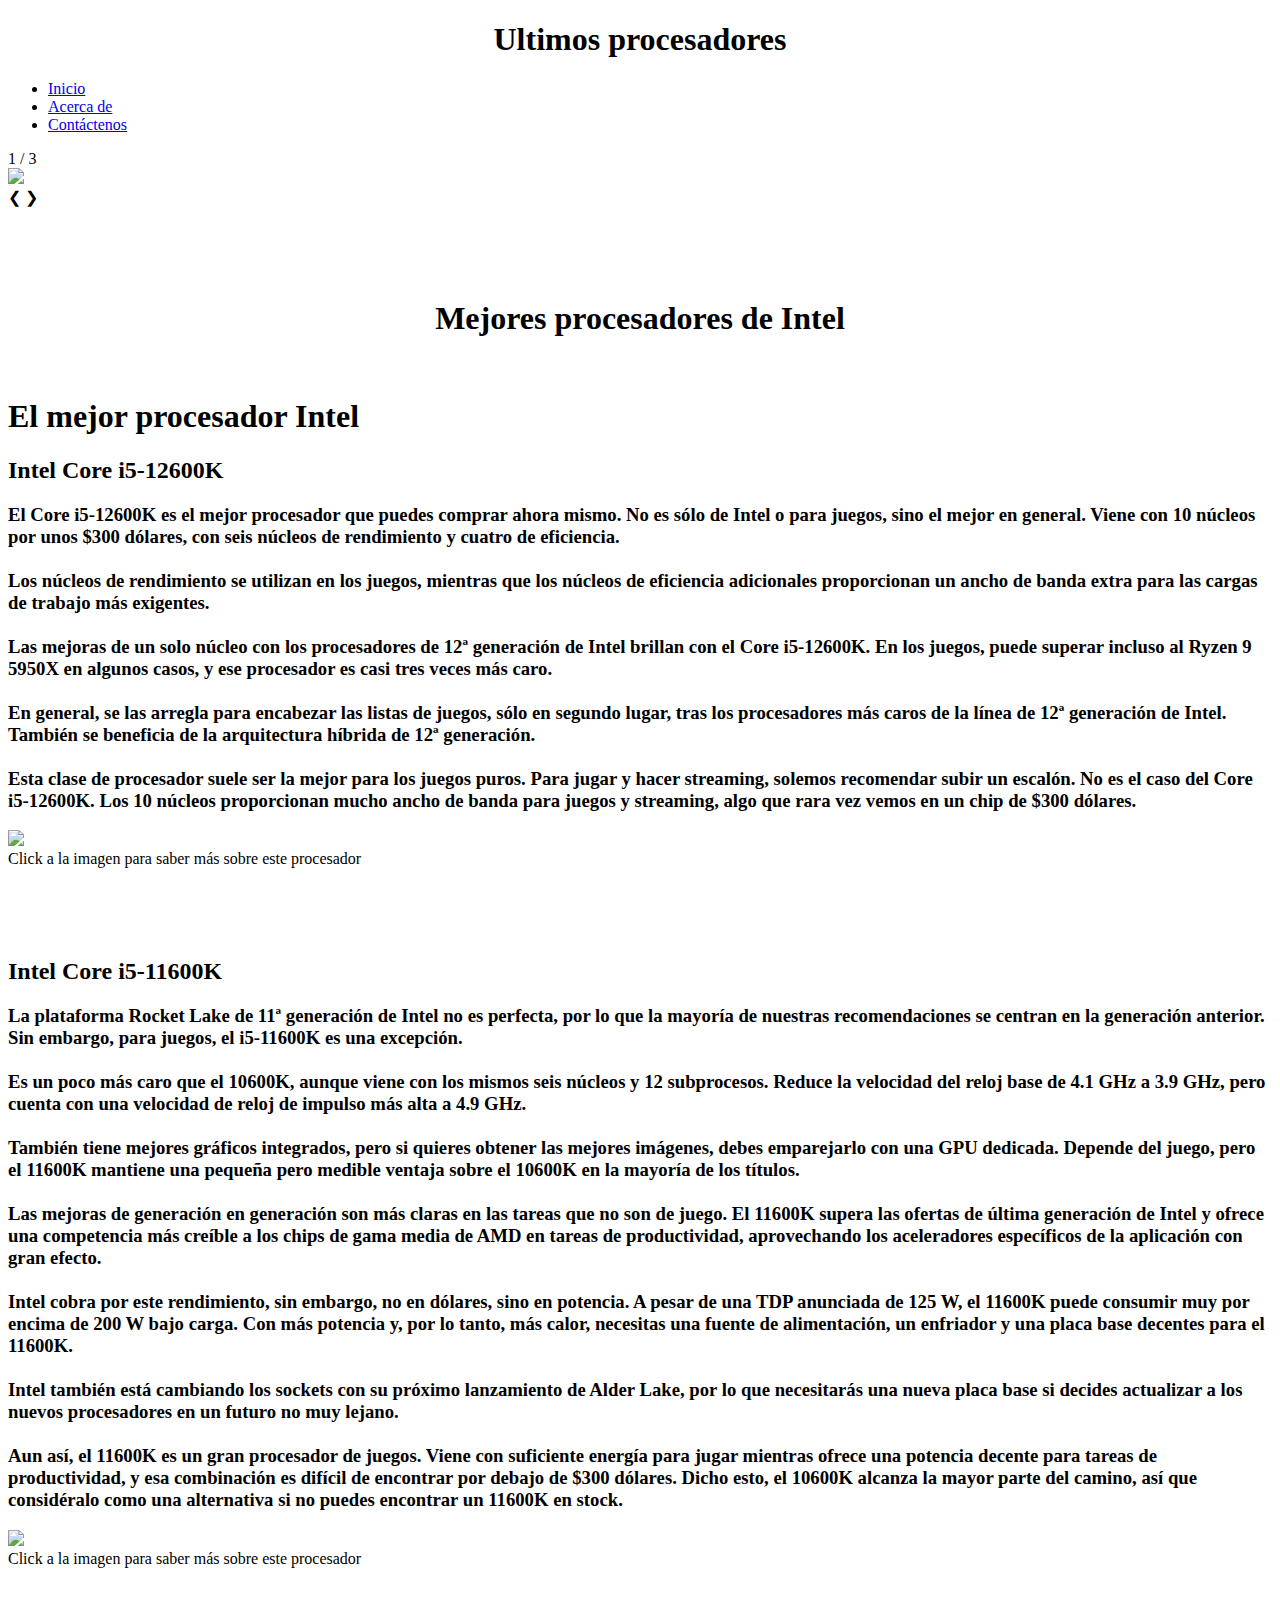
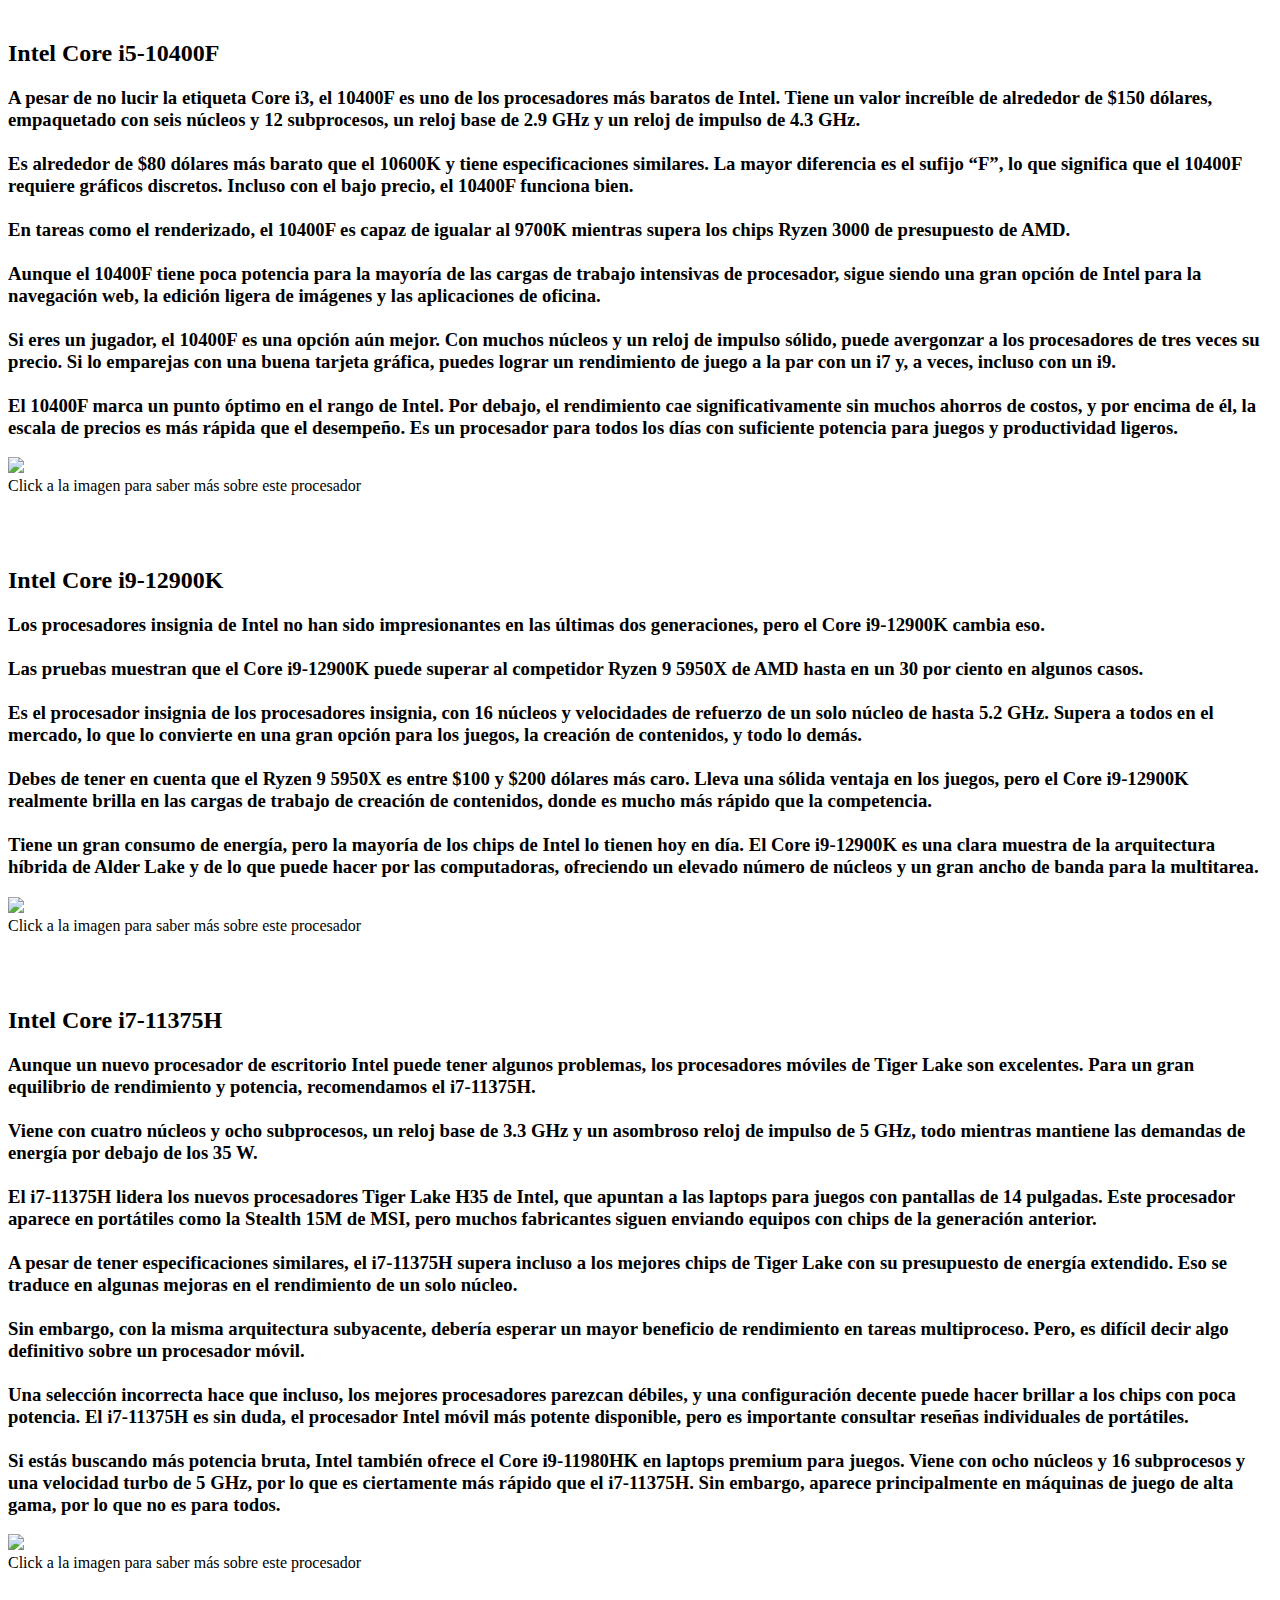
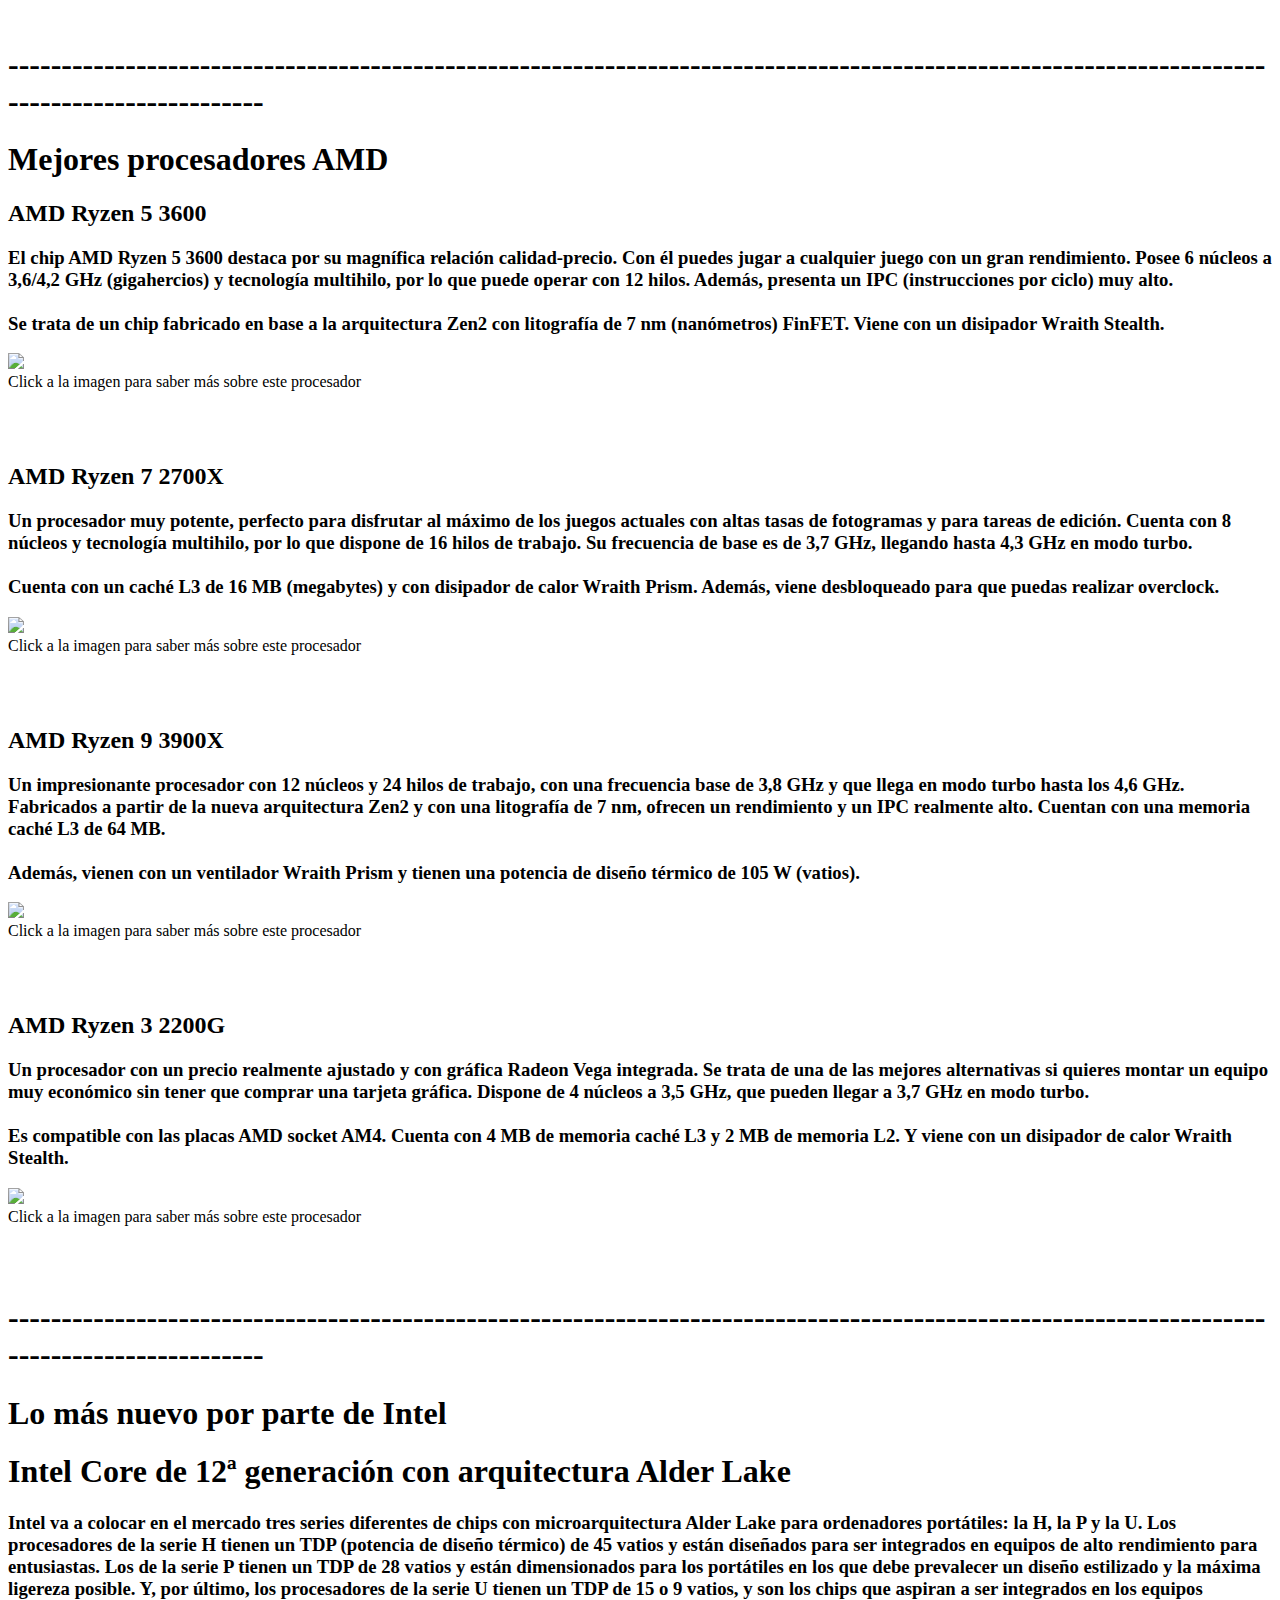
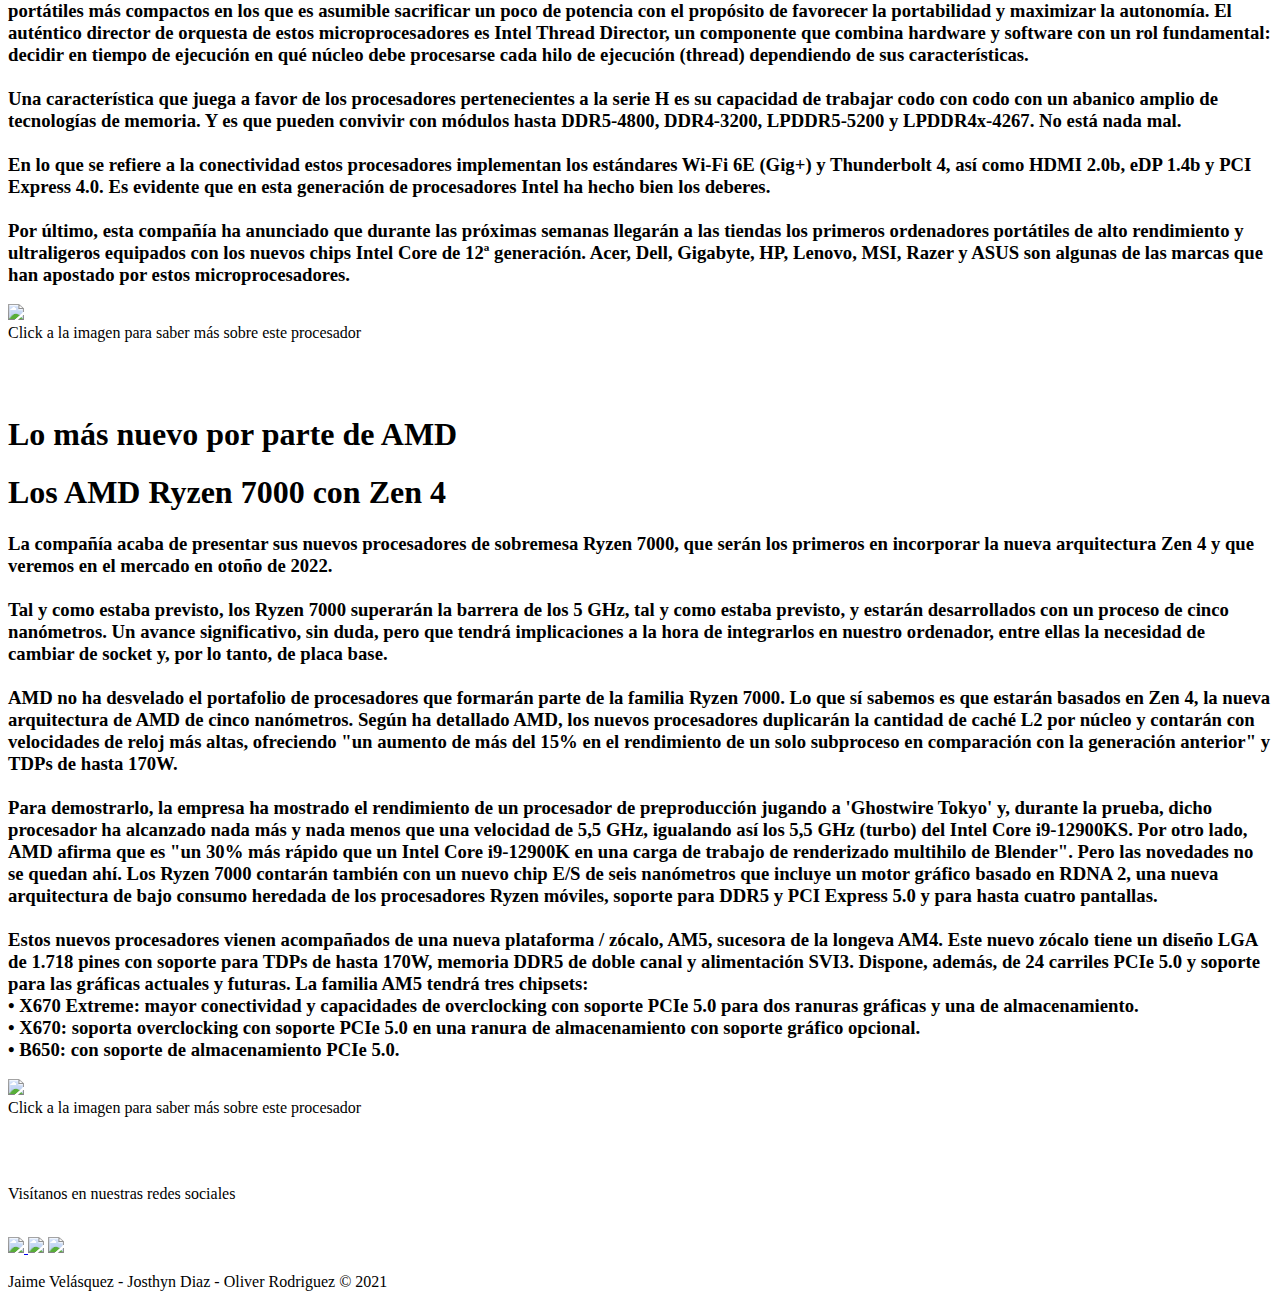
==== index.html @ e25389e4 "Add files via upload" ====
<!DOCTYPE html>
<html>

    <head>
        <meta charset="utf-8">
        <meta http-equiv="X-UA-Compatible" content="IE=edge">
        <title>Ultimos Procesadores</title>
        <meta name="description">
        <link rel="stylesheet" href="css/main.css">
        <h1 style="text-align: center" > Ultimos procesadores </h1>
        <div id="menu">
            <ul>
                <li><a href="index.html" target="_blank">Inicio</a></li>
                <li><a href="acerca.html" target="_blank">Acerca de</a></li>
                <li><a href="formulario.html" target="_blank">Contáctenos</a></li>
            </ul>
        </div>
      
    </head>
   
    <body>
        <div class="slideshow-container">

  <!-- Full-width images with number and caption text -->
  <div class="mySlides fade">
    <div class="numbertext">1 / 3</div>
    <img src="img/nosmo.jpg" style="width:100%">
  </div>
            
  <div class="mySlides fade">
    <div class="numbertext">2 / 3</div>
    <img src="img/oso2.jpg" style="width:100%">
  </div>

  <div class="mySlides fade">
    <div class="numbertext">3 / 3</div>
    <img src="img/rino.jpg" style="width:100%">
  </div>

  <!-- Next and previous buttons -->
  <a class="prev" onclick="plusSlides(-1)">&#10094;</a>
  <a class="next" onclick="plusSlides(1)">&#10095;</a>
</div>
<br>

<!-- The dots/circles -->
<div style="text-align:center">
  <span class="dot" onclick="currentSlide(1)"></span>
  <span class="dot" onclick="currentSlide(2)"></span>
  <span class="dot" onclick="currentSlide(3)"></span>
</div>
 <script>
var slideIndex = 0;
showSlides();

function showSlides() {
  var i;
  var slides = document.getElementsByClassName("mySlides");
  var dots = document.getElementsByClassName("dot");
  for (i = 0; i < slides.length; i++) {
    slides[i].style.display = "none";  
  }
  slideIndex++;
  if (slideIndex > slides.length) {slideIndex = 1}    
  for (i = 0; i < dots.length; i++) {
    dots[i].className = dots[i].className.replace(" active", "");
  }
  slides[slideIndex-1].style.display = "block";  
  dots[slideIndex-1].className += " active";
  setTimeout(showSlides, 3000); // Change image every 2 seconds
}
</script>
<br><br><br>
        <h1 style="text-align: center" > Mejores procesadores de Intel </h1><br>
        <h1 style="font-weight: bold; text-align: left;" >  El mejor procesador Intel </h1>
        <h2>Intel Core i5-12600K</h2>
        <h3>El Core i5-12600K es el mejor procesador que puedes comprar ahora mismo. No es sólo de Intel o para juegos, sino el mejor en general. Viene con 10 núcleos por unos $300 dólares, con seis núcleos de rendimiento y cuatro de eficiencia.<br><br>
Los núcleos de rendimiento se utilizan en los juegos, mientras que los núcleos de eficiencia adicionales proporcionan un ancho de banda extra para las cargas de trabajo más exigentes.<br><br>
Las mejoras de un solo núcleo con los procesadores de 12ª generación de Intel brillan con el Core i5-12600K. En los juegos, puede superar incluso al Ryzen 9 5950X en algunos casos, y ese procesador es casi tres veces más caro.<br><br>
En general, se las arregla para encabezar las listas de juegos, sólo en segundo lugar, tras los procesadores más caros de la línea de 12ª generación de Intel. También se beneficia de la arquitectura híbrida de 12ª generación.<br><br>
Esta clase de procesador suele ser la mejor para los juegos puros. Para jugar y hacer streaming, solemos recomendar subir un escalón. No es el caso del Core i5-12600K. Los 10 núcleos proporcionan mucho ancho de banda para juegos y streaming, algo que rara vez vemos en un chip de $300 dólares.
  </h3>
        
        <p class="centrado">
  <a href="https://www.intel.com/content/www/us/en/products/sku/134589/intel-core-i512600k-processor-20m-cache-up-to-4-90-ghz/specifications.html" target="_blank"><img class="img3" src="img/oso.jpg"></a>
            <br>Click a la imagen para saber más sobre este procesador
        </p> <br><br><br>


        <h2>Intel Core i5-11600K</h2>
        <h3>La plataforma Rocket Lake de 11ª generación de Intel no es perfecta, por lo que la mayoría de nuestras recomendaciones se centran en la generación anterior. Sin embargo, para juegos, el i5-11600K es una excepción.<br><br>
Es un poco más caro que el 10600K, aunque viene con los mismos seis núcleos y 12 subprocesos. Reduce la velocidad del reloj base de 4.1 GHz a 3.9 GHz, pero cuenta con una velocidad de reloj de impulso más alta a 4.9 GHz.<br><br>
También tiene mejores gráficos integrados, pero si quieres obtener las mejores imágenes, debes emparejarlo con una GPU dedicada. Depende del juego, pero el 11600K mantiene una pequeña pero medible ventaja sobre el 10600K en la mayoría de los títulos.<br><br>
Las mejoras de generación en generación son más claras en las tareas que no son de juego. El 11600K supera las ofertas de última generación de Intel y ofrece una competencia más creíble a los chips de gama media de AMD en tareas de productividad, aprovechando los aceleradores específicos de la aplicación con gran efecto.<br><br>
Intel cobra por este rendimiento, sin embargo, no en dólares, sino en potencia. A pesar de una TDP anunciada de 125 W, el 11600K puede consumir muy por encima de 200 W bajo carga. Con más potencia y, por lo tanto, más calor, necesitas una fuente de alimentación, un enfriador y una placa base decentes para el 11600K.<br><br>
Intel también está cambiando los sockets con su próximo lanzamiento de Alder Lake, por lo que necesitarás una nueva placa base si decides actualizar a los nuevos procesadores en un futuro no muy lejano.<br><br>
Aun así, el 11600K es un gran procesador de juegos. Viene con suficiente energía para jugar mientras ofrece una potencia decente para tareas de productividad, y esa combinación es difícil de encontrar por debajo de $300 dólares. Dicho esto, el 10600K alcanza la mayor parte del camino, así que considéralo como una alternativa si no puedes encontrar un 11600K en stock.

  </h3>
        
        <p class="centrado">
  <a href="https://ark.intel.com/content/www/es/es/ark/products/212275/intel-core-i511600k-processor-12m-cache-up-to-4-90-ghz.html" target="_blank"> <img class="img3" src="img/panda.jpg"></a>
            <br>Click a la imagen para saber más sobre este procesador
        </p><br><br>


        <h2>Intel Core i5-10400F</h2>
        <h3>A pesar de no lucir la etiqueta Core i3, el 10400F es uno de los procesadores más baratos de Intel. Tiene un valor increíble de alrededor de $150 dólares, empaquetado con seis núcleos y 12 subprocesos, un reloj base de 2.9 GHz y un reloj de impulso de 4.3 GHz.<br><br>
Es alrededor de $80 dólares más barato que el 10600K y tiene especificaciones similares. La mayor diferencia es el sufijo “F”, lo que significa que el 10400F requiere gráficos discretos. Incluso con el bajo precio, el 10400F funciona bien. <br><br>
En tareas como el renderizado, el 10400F es capaz de igualar al 9700K mientras supera los chips Ryzen 3000 de presupuesto de AMD.<br><br>
Aunque el 10400F tiene poca potencia para la mayoría de las cargas de trabajo intensivas de procesador, sigue siendo una gran opción de Intel para la navegación web, la edición ligera de imágenes y las aplicaciones de oficina.<br><br>
Si eres un jugador, el 10400F es una opción aún mejor. Con muchos núcleos y un reloj de impulso sólido, puede avergonzar a los procesadores de tres veces su precio. Si lo emparejas con una buena tarjeta gráfica, puedes lograr un rendimiento de juego a la par con un i7 y, a veces, incluso con un i9.<br><br>
El 10400F marca un punto óptimo en el rango de Intel. Por debajo, el rendimiento cae significativamente sin muchos ahorros de costos, y por encima de él, la escala de precios es más rápida que el desempeño. Es un procesador para todos los días con suficiente potencia para juegos y productividad ligeros.

  </h3>
        
        <p class="centrado">
  <a href="https://ark.intel.com/content/www/es/es/ark/products/199278/intel-core-i510400f-processor-12m-cache-up-to-4-30-ghz.html" target="_blank"> <img class="img3" src="img/nieve.jpg"></a>
            <br>Click a la imagen para saber más sobre este procesador
        </p><br><br>


<h2>Intel Core i9-12900K</h2>
        <h3>Los procesadores insignia de Intel no han sido impresionantes en las últimas dos generaciones, pero el Core i9-12900K cambia eso.<br><br>
Las pruebas muestran que el Core i9-12900K puede superar al competidor Ryzen 9 5950X de AMD hasta en un 30 por ciento en algunos casos.<br><br>
Es el procesador insignia de los procesadores insignia, con 16 núcleos y velocidades de refuerzo de un solo núcleo de hasta 5.2 GHz. Supera a todos en el mercado, lo que lo convierte en una gran opción para los juegos, la creación de contenidos, y todo lo demás.<br><br>
Debes de tener en cuenta que el Ryzen 9 5950X es entre $100 y $200 dólares más caro. Lleva una sólida ventaja en los juegos, pero el Core i9-12900K realmente brilla en las cargas de trabajo de creación de contenidos, donde es mucho más rápido que la competencia.<br><br>
Tiene un gran consumo de energía, pero la mayoría de los chips de Intel lo tienen hoy en día. El Core i9-12900K es una clara muestra de la arquitectura híbrida de Alder Lake y de lo que puede hacer por las computadoras, ofreciendo un elevado número de núcleos y un gran ancho de banda para la multitarea.

  </h3>
        
        <p class="centrado">
  <a href="https://ark.intel.com/content/www/es/es/ark/products/199278/intel-core-i510400f-processor-12m-cache-up-to-4-30-ghz.html" target="_blank"> <img class="img3" src="img/italian.png"></a>
            <br>Click a la imagen para saber más sobre este procesador
        </p><br><br>

        <h2>Intel Core i7-11375H</h2>
        <h3>Aunque un nuevo procesador de escritorio Intel puede tener algunos problemas, los procesadores móviles de Tiger Lake son excelentes. Para un gran equilibrio de rendimiento y potencia, recomendamos el i7-11375H.<br><br>
Viene con cuatro núcleos y ocho subprocesos, un reloj base de 3.3 GHz y un asombroso reloj de impulso de 5 GHz, todo mientras mantiene las demandas de energía por debajo de los 35 W.<br><br>
El i7-11375H lidera los nuevos procesadores Tiger Lake H35 de Intel, que apuntan a las laptops para juegos con pantallas de 14 pulgadas. Este procesador aparece en portátiles como la Stealth 15M de MSI, pero muchos fabricantes siguen enviando equipos con chips de la generación anterior.<br><br>
A pesar de tener especificaciones similares, el i7-11375H supera incluso a los mejores chips de Tiger Lake con su presupuesto de energía extendido. Eso se traduce en algunas mejoras en el rendimiento de un solo núcleo.<br><br>
Sin embargo, con la misma arquitectura subyacente, debería esperar un mayor beneficio de rendimiento en tareas multiproceso. Pero, es difícil decir algo definitivo sobre un procesador móvil.<br><br>
Una selección incorrecta hace que incluso, los mejores procesadores parezcan débiles, y una configuración decente puede hacer brillar a los chips con poca potencia. El i7-11375H es sin duda, el procesador Intel móvil más potente disponible, pero es importante consultar reseñas individuales de portátiles.<br><br>
Si estás buscando más potencia bruta, Intel también ofrece el Core i9-11980HK en laptops premium para juegos. Viene con ocho núcleos y 16 subprocesos y una velocidad turbo de 5 GHz, por lo que es ciertamente más rápido que el i7-11375H. Sin embargo, aparece principalmente en máquinas de juego de alta gama, por lo que no es para todos.


  </h3>
        
        <p class="centrado">
  <a href="https://ark.intel.com/content/www/es/es/ark/products/199278/intel-core-i510400f-processor-12m-cache-up-to-4-30-ghz.html" target="_blank"> <img class="img3" src="img/livity.jpg"></a>
            <br>Click a la imagen para saber más sobre este procesador
        </p><br><br>
<h1>----------------------------------------------------------------------------------------------------------------------------------------------</h1>
<h1>Mejores procesadores AMD</h1>
              <h2>AMD Ryzen 5 3600</h2>
        <h3>El chip AMD Ryzen 5 3600 destaca por su magnífica relación calidad-precio. Con él puedes jugar a cualquier juego con un gran rendimiento. Posee 6 núcleos a 3,6/4,2 GHz (gigahercios) y tecnología multihilo, por lo que puede operar con 12 hilos. Además, presenta un IPC (instrucciones por ciclo) muy alto.<br><br>
Se trata de un chip fabricado en base a la arquitectura Zen2 con litografía de 7 nm (nanómetros) FinFET. Viene con un disipador Wraith Stealth.

  </h3>
        
        <p class="centrado">
  <a href="https://www.amd.com/es/products/cpu/amd-ryzen-5-3600" target="_blank"> <img class="img3" src="img/akim.jpg"></a>
            <br>Click a la imagen para saber más sobre este procesador
        </p><br><br>

        <h2>AMD Ryzen 7 2700X</h2>
        <h3>Un procesador muy potente, perfecto para disfrutar al máximo de los juegos actuales con altas tasas de fotogramas y para tareas de edición. Cuenta con 8 núcleos y tecnología multihilo, por lo que dispone de 16 hilos de trabajo. Su frecuencia de base es de 3,7 GHz, llegando hasta 4,3 GHz en modo turbo.<br><br>
Cuenta con un caché L3 de 16 MB (megabytes) y con disipador de calor Wraith Prism. Además, viene desbloqueado para que puedas realizar overclock.


  </h3>
        
        <p class="centrado">
  <a href="https://www.amd.com/es/products/cpu/amd-ryzen-7-2700x" target="_blank"> <img class="img3" src="img/jorkan.jpg"></a>
            <br>Click a la imagen para saber más sobre este procesador
        </p><br><br>

                <h2>AMD Ryzen 9 3900X</h2>
        <h3>Un impresionante procesador con 12 núcleos y 24 hilos de trabajo, con una frecuencia base de 3,8 GHz y que llega en modo turbo hasta los 4,6 GHz. Fabricados a partir de la nueva arquitectura Zen2 y con una litografía de 7 nm, ofrecen un rendimiento y un IPC realmente alto. Cuentan con una memoria caché L3 de 64 MB.<br><br>
Además, vienen con un ventilador Wraith Prism y tienen una potencia de diseño térmico de 105 W (vatios).
  </h3>
        
        <p class="centrado">
  <a href="https://www.amd.com/es/products/apu/amd-ryzen-3-2200g" target="_blank"> <img class="img3" src="img/bilirrubina.jpg"></a>
            <br>Click a la imagen para saber más sobre este procesador
        </p><br><br>

         <h2>AMD Ryzen 3 2200G</h2>
        <h3>Un procesador con un precio realmente ajustado y con gráfica Radeon Vega integrada. Se trata de una de las mejores alternativas si quieres montar un equipo muy económico sin tener que comprar una tarjeta gráfica. Dispone de 4 núcleos a 3,5 GHz, que pueden llegar a 3,7 GHz en modo turbo.<br><br>
Es compatible con las placas AMD socket AM4. Cuenta con 4 MB de memoria caché L3 y 2 MB de memoria L2. Y viene con un disipador de calor Wraith Stealth.

  </h3>
        
        <p class="centrado">
  <a href="https://www.amd.com/es/products/cpu/amd-ryzen-9-3900x" target="_blank"> <img class="img3" src="img/juan.jpg"></a>
            <br>Click a la imagen para saber más sobre este procesador
        </p><br><br>
        <h1>----------------------------------------------------------------------------------------------------------------------------------------------</h1>
<h1>Lo más nuevo por parte de Intel</h1>
<h1>Intel Core de 12ª generación con arquitectura Alder Lake</h1>
        <h3>Intel va a colocar en el mercado tres series diferentes de chips con microarquitectura Alder Lake para ordenadores portátiles: la H, la P y la U. Los procesadores de la serie H tienen un TDP (potencia de diseño térmico) de 45 vatios y están diseñados para ser integrados en equipos de alto rendimiento para entusiastas.
Los de la serie P tienen un TDP de 28 vatios y están dimensionados para los portátiles en los que debe prevalecer un diseño estilizado y la máxima ligereza posible. Y, por último, los procesadores de la serie U tienen un TDP de 15 o 9 vatios, y son los chips que aspiran a ser integrados en los equipos portátiles más compactos en los que es asumible sacrificar un poco de potencia con el propósito de favorecer la portabilidad y maximizar la autonomía.
El auténtico director de orquesta de estos microprocesadores es Intel Thread Director, un componente que combina hardware y software con un rol fundamental: decidir en tiempo de ejecución en qué núcleo debe procesarse cada hilo de ejecución (thread) dependiendo de sus características.<br><br>
Una característica que juega a favor de los procesadores pertenecientes a la serie H es su capacidad de trabajar codo con codo con un abanico amplio de tecnologías de memoria. Y es que pueden convivir con módulos hasta DDR5-4800, DDR4-3200, LPDDR5-5200 y LPDDR4x-4267. No está nada mal.<br><br>
En lo que se refiere a la conectividad estos procesadores implementan los estándares Wi-Fi 6E (Gig+) y Thunderbolt 4, así como HDMI 2.0b, eDP 1.4b y PCI Express 4.0. Es evidente que en esta generación de procesadores Intel ha hecho bien los deberes.<br><br>
Por último, esta compañía ha anunciado que durante las próximas semanas llegarán a las tiendas los primeros ordenadores portátiles de alto rendimiento y ultraligeros equipados con los nuevos chips Intel Core de 12ª generación. Acer, Dell, Gigabyte, HP, Lenovo, MSI, Razer y ASUS son algunas de las marcas que han apostado por estos microprocesadores.
 </h3>
        
        <p class="centrado">
  <a href="https://www.intel.la/content/www/xl/es/products/docs/processors/core/12th-gen-processors.html" target="_blank"> <img class="img3" src="img/luis.jpeg"></a>
            <br>Click a la imagen para saber más sobre este procesador
        </p><br><br>

        <h1>Lo más nuevo por parte de AMD</h1>
<h1>Los AMD Ryzen 7000 con Zen 4</h1>
        <h3>La compañía acaba de presentar sus nuevos procesadores de sobremesa Ryzen 7000, que serán los primeros en incorporar la nueva arquitectura Zen 4 y que veremos en el mercado en otoño de 2022.<br><br>
Tal y como estaba previsto, los Ryzen 7000 superarán la barrera de los 5 GHz, tal y como estaba previsto, y estarán desarrollados con un proceso de cinco nanómetros. Un avance significativo, sin duda, pero que tendrá implicaciones a la hora de integrarlos en nuestro ordenador, entre ellas la necesidad de cambiar de socket y, por lo tanto, de placa base.<br><br>
AMD no ha desvelado el portafolio de procesadores que formarán parte de la familia Ryzen 7000. Lo que sí sabemos es que estarán basados en Zen 4, la nueva arquitectura de AMD de cinco nanómetros. Según ha detallado AMD, los nuevos procesadores duplicarán la cantidad de caché L2 por núcleo y contarán con velocidades de reloj más altas, ofreciendo "un aumento de más del 15% en el rendimiento de un solo subproceso en comparación con la generación anterior" y TDPs de hasta 170W.<br><br>
Para demostrarlo, la empresa ha mostrado el rendimiento de un procesador de preproducción jugando a 'Ghostwire Tokyo' y, durante la prueba, dicho procesador ha alcanzado nada más y nada menos que una velocidad de 5,5 GHz, igualando así los 5,5 GHz (turbo) del Intel Core i9-12900KS. Por otro lado, AMD afirma que es "un 30% más rápido que un Intel Core i9-12900K en una carga de trabajo de renderizado multihilo de Blender". Pero las novedades no se quedan ahí. Los Ryzen 7000 contarán también con un nuevo chip E/S de seis nanómetros que incluye un motor gráfico basado en RDNA 2, una nueva arquitectura de bajo consumo heredada de los procesadores Ryzen móviles, soporte para DDR5 y PCI Express 5.0 y para hasta cuatro pantallas.<br><br>
Estos nuevos procesadores vienen acompañados de una nueva plataforma / zócalo, AM5, sucesora de la longeva AM4. Este nuevo zócalo tiene un diseño LGA de 1.718 pines con soporte para TDPs de hasta 170W, memoria DDR5 de doble canal y alimentación SVI3. Dispone, además, de 24 carriles PCIe 5.0 y soporte para las gráficas actuales y futuras. La familia AM5 tendrá tres chipsets:<br>
• X670 Extreme: mayor conectividad y capacidades de overclocking con soporte PCIe 5.0 para dos ranuras gráficas y una de almacenamiento.<br>
• X670: soporta overclocking con soporte PCIe 5.0 en una ranura de almacenamiento con soporte gráfico opcional.<br>
• B650: con soporte de almacenamiento PCIe 5.0.

 </h3>
        
        <p class="centrado">
  <a href="https://www.muycomputer.com/2022/05/23/ryzen-7000-socket-am5/" target="_blank"> <img class="img3" src="img/makelele.jpg"></a>
            <br>Click a la imagen para saber más sobre este procesador
        </p><br><br>


<div class="footer-basic">
        <footer>
            
            <p class="centrado"> Visítanos en nuestras redes sociales</p> <br>
                
            <div class="social"><a href="https://www.instagram.com/?hl=es" target="_blank"> <img src="img/ig.jpg"></a><a href="https://www.facebook.com/" target="_blank"> <img src="img/fb.jpg"></a> <a href="https://twitter.com/?lang=es" target="_blank"> <img src="img/tw.jpg"></a>  
            
            
            </div>
            <p class="copyright">Jaime Velásquez - Josthyn Diaz - Oliver Rodriguez © 2021</p>
        </footer>
    </div>
    <script src="https://cdnjs.cloudflare.com/ajax/libs/jquery/3.2.1/jquery.min.js"></script>
    <script src="https://cdnjs.cloudflare.com/ajax/libs/twitter-bootstrap/4.1.3/js/bootstrap.bundle.min.js"></script>
    </body>
</html>
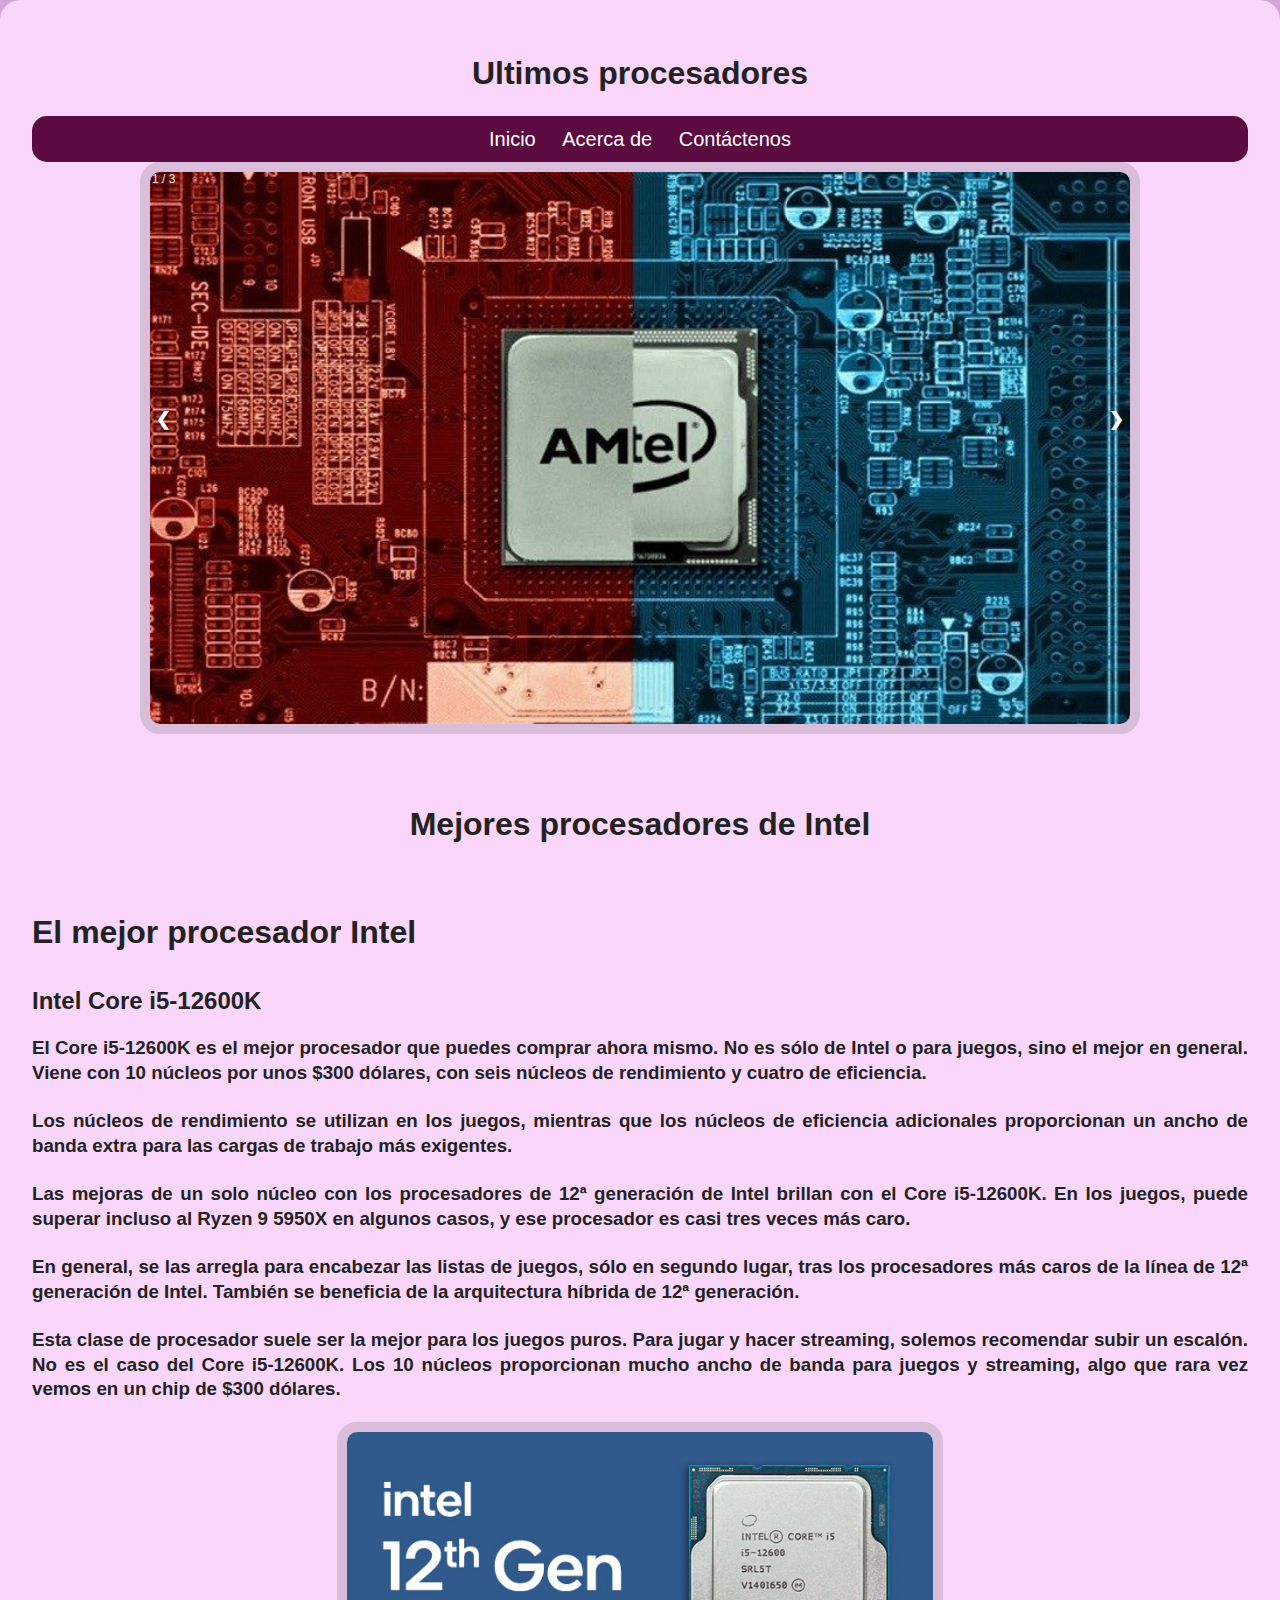
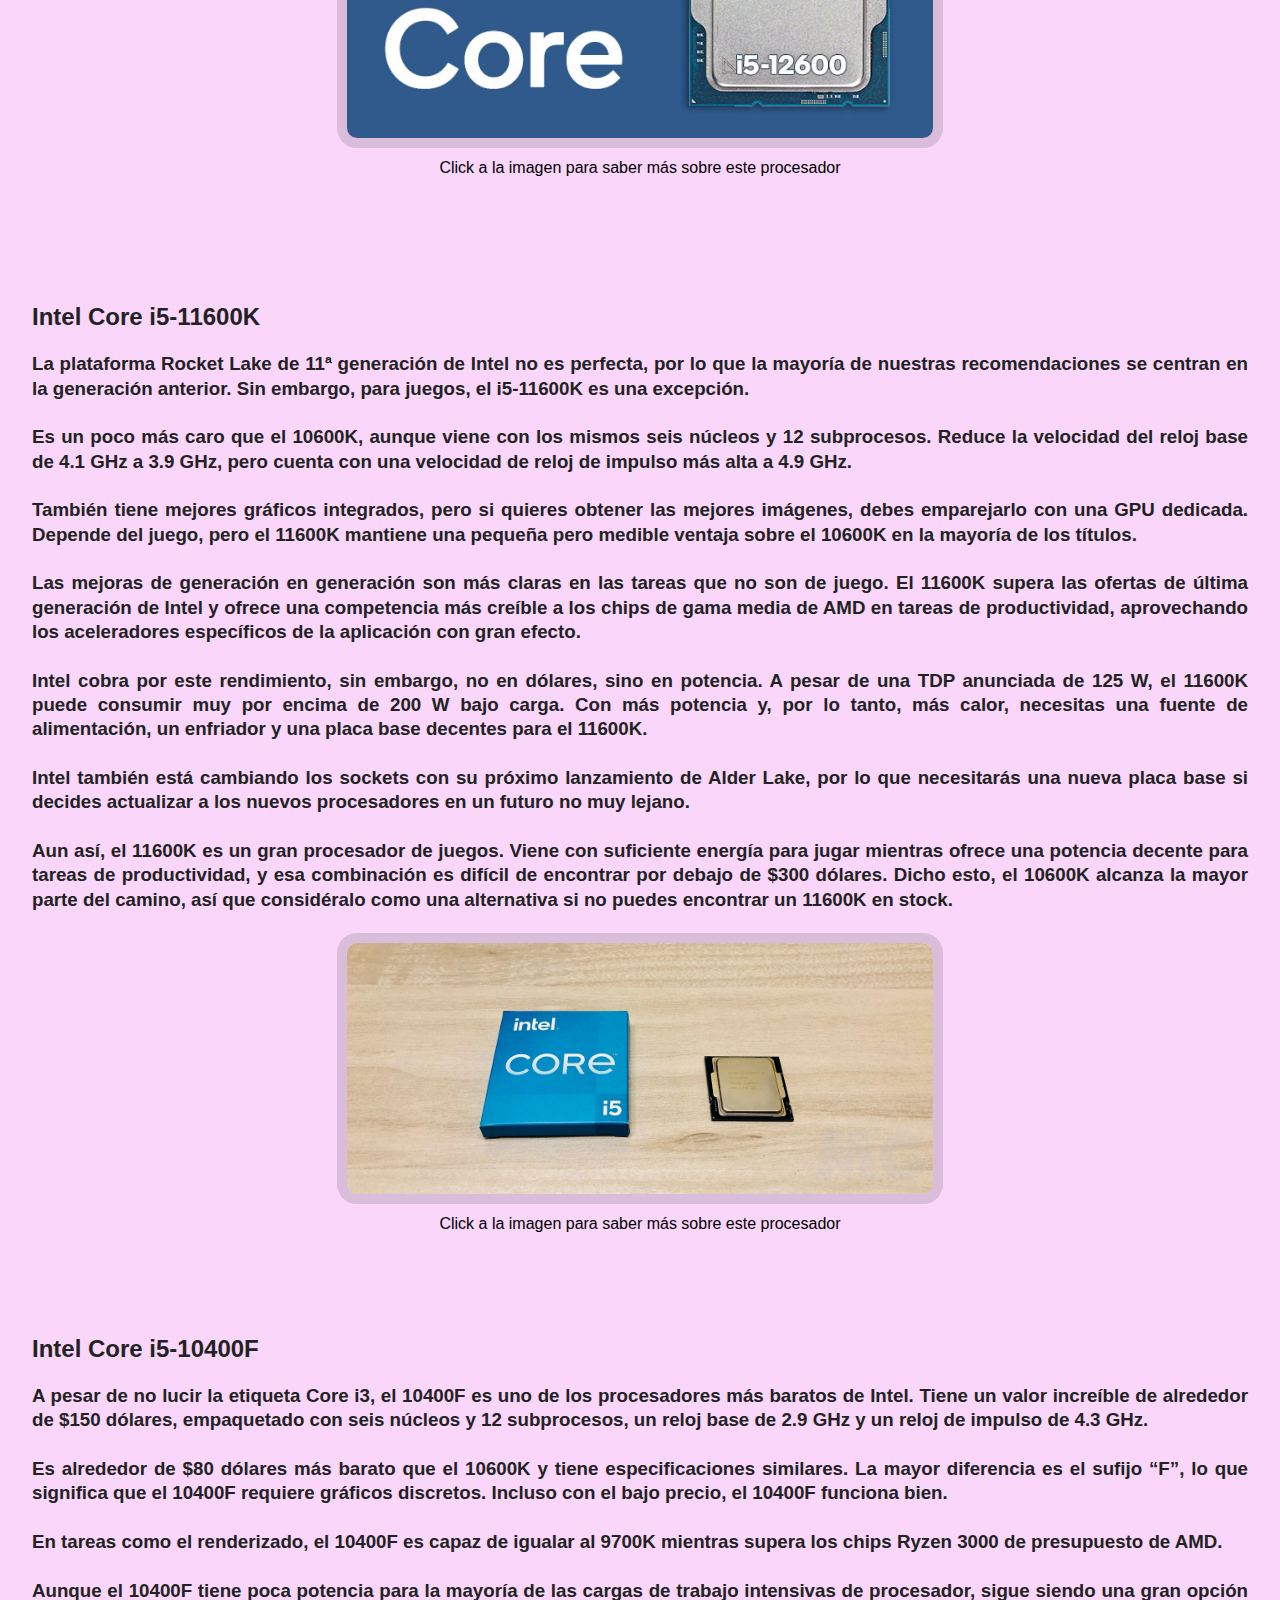
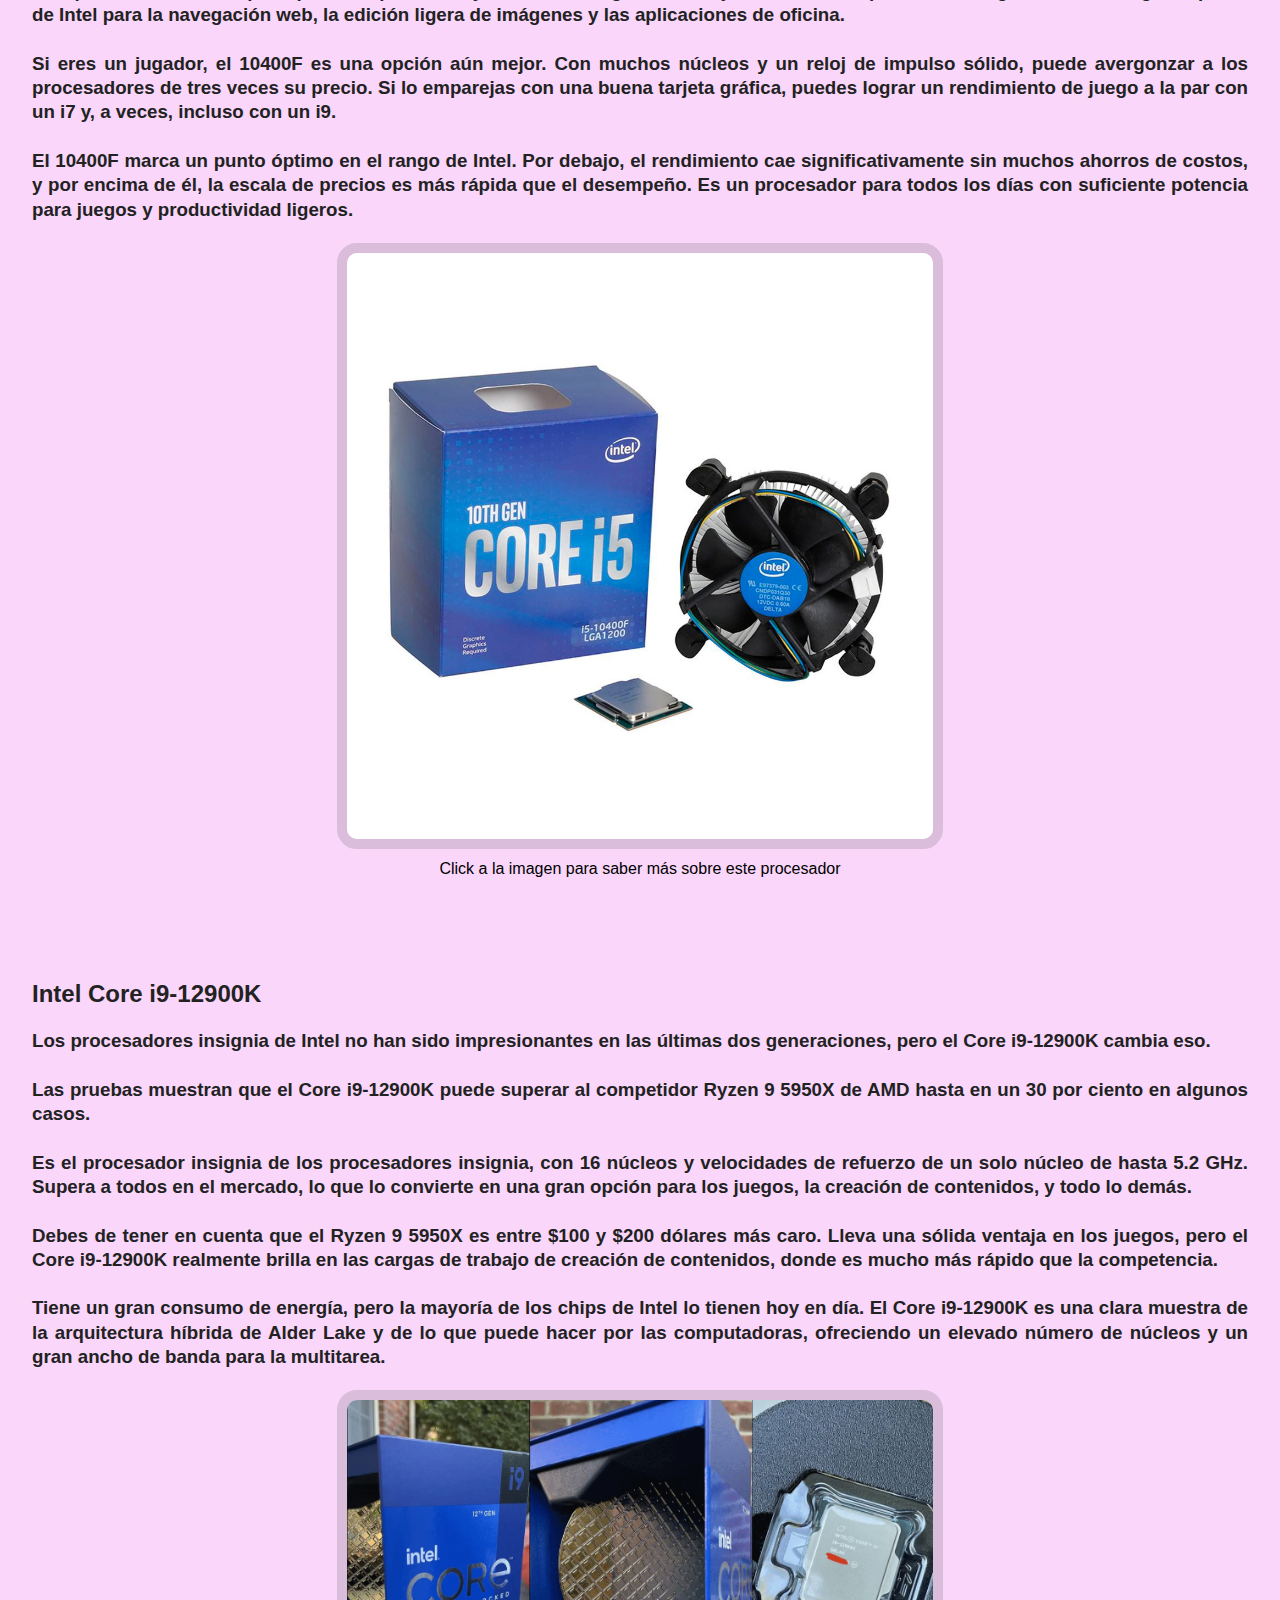
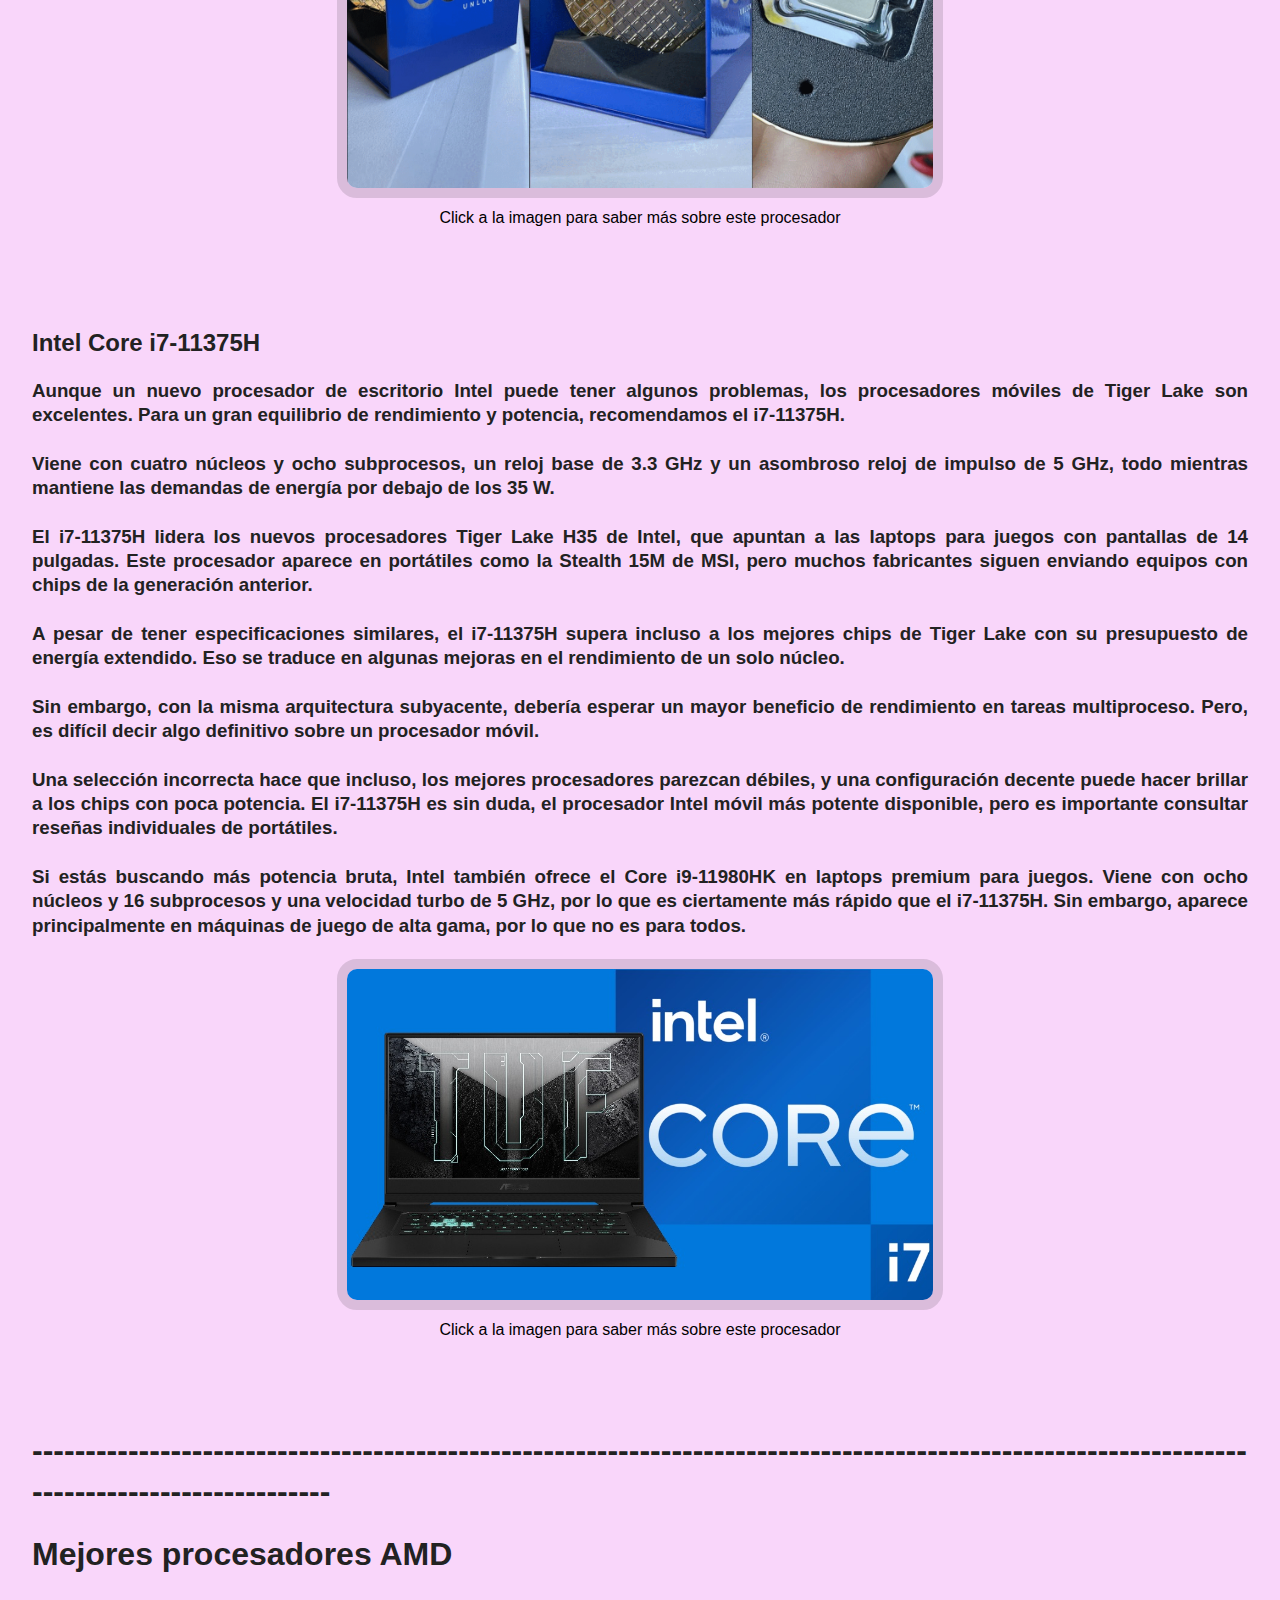
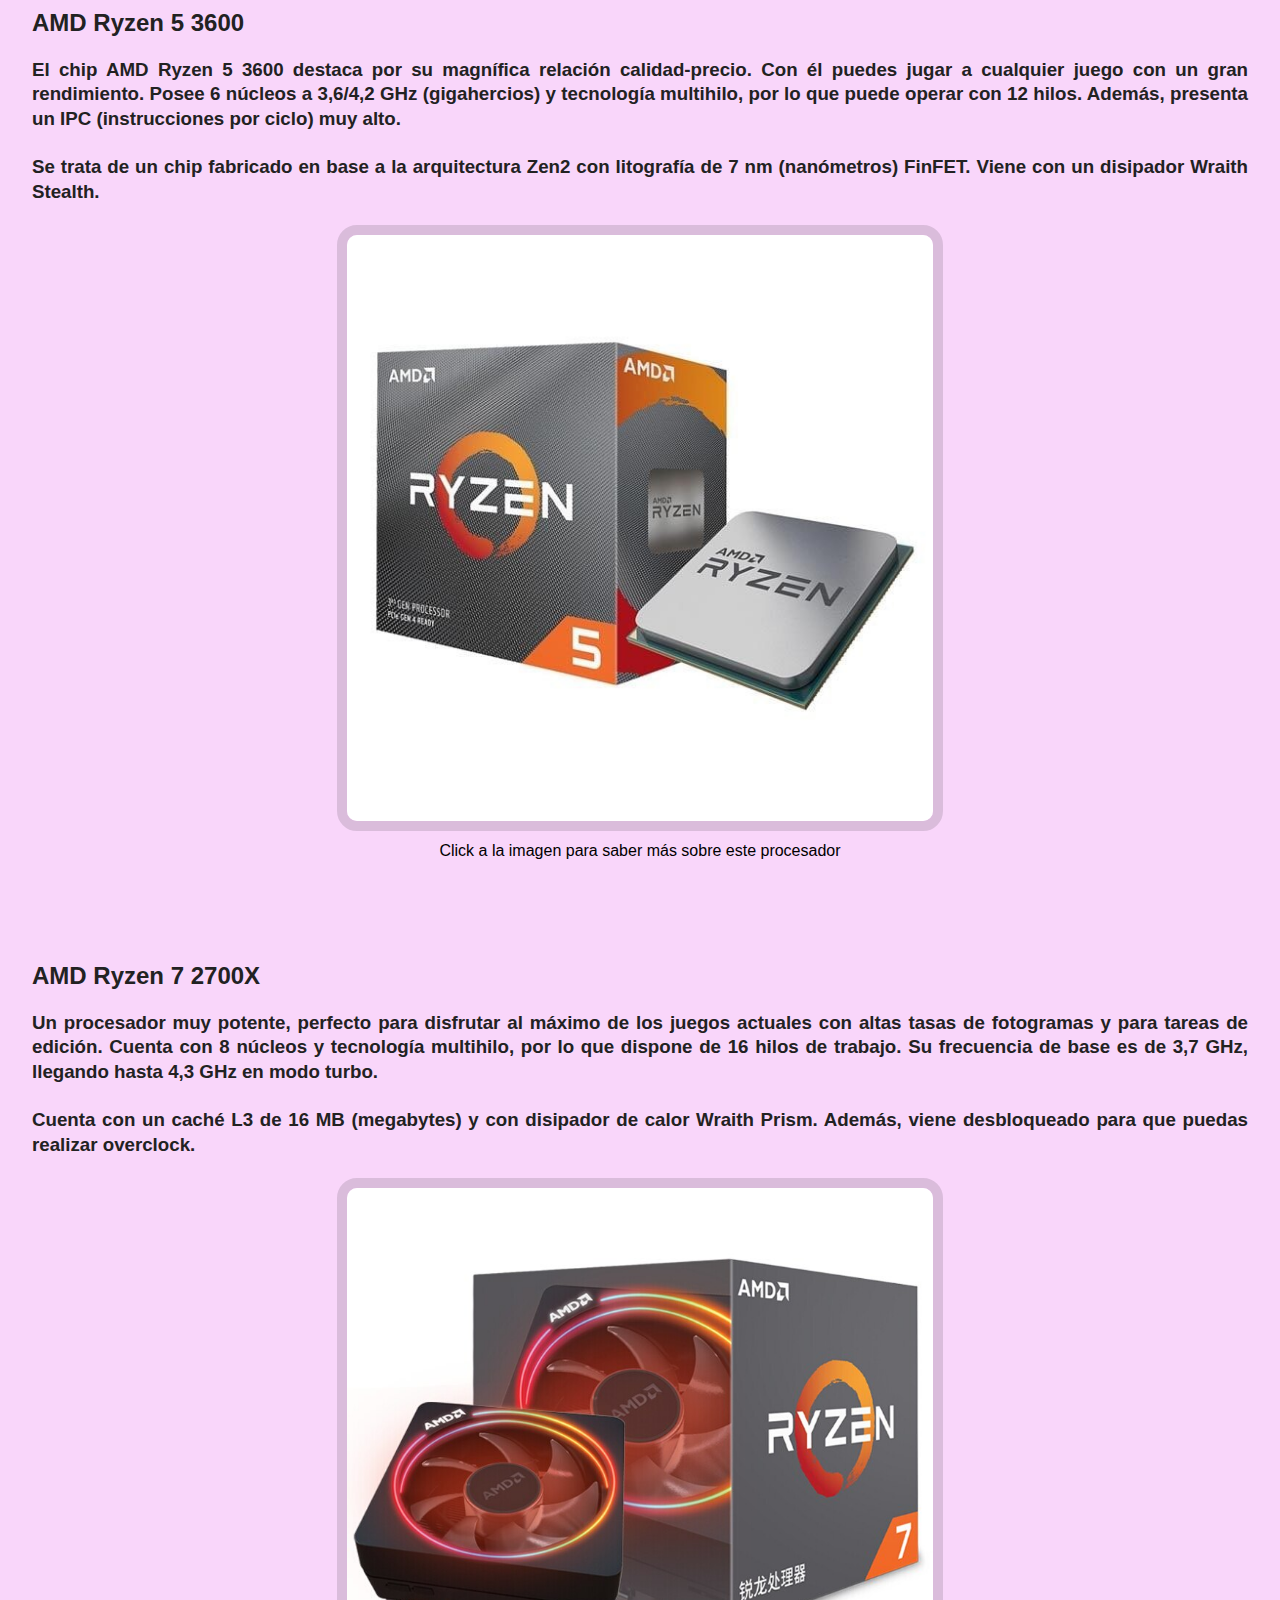
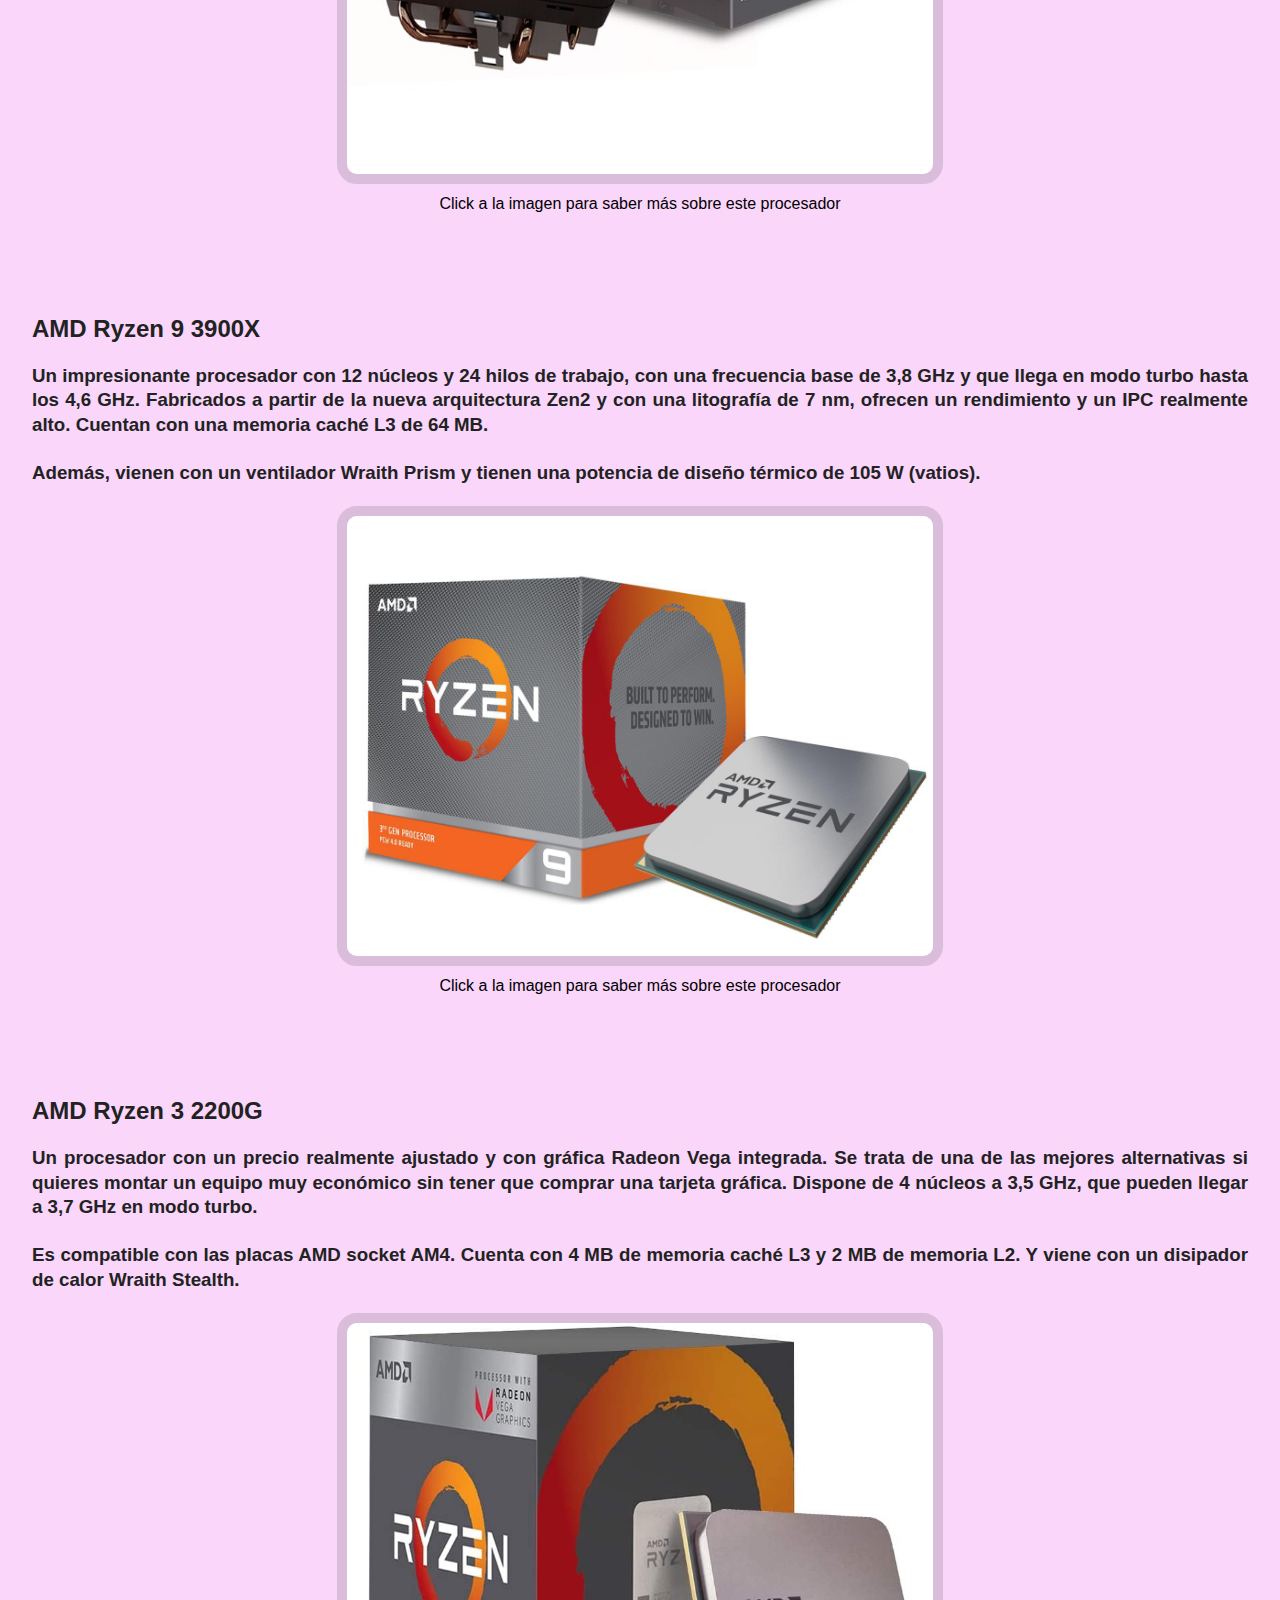
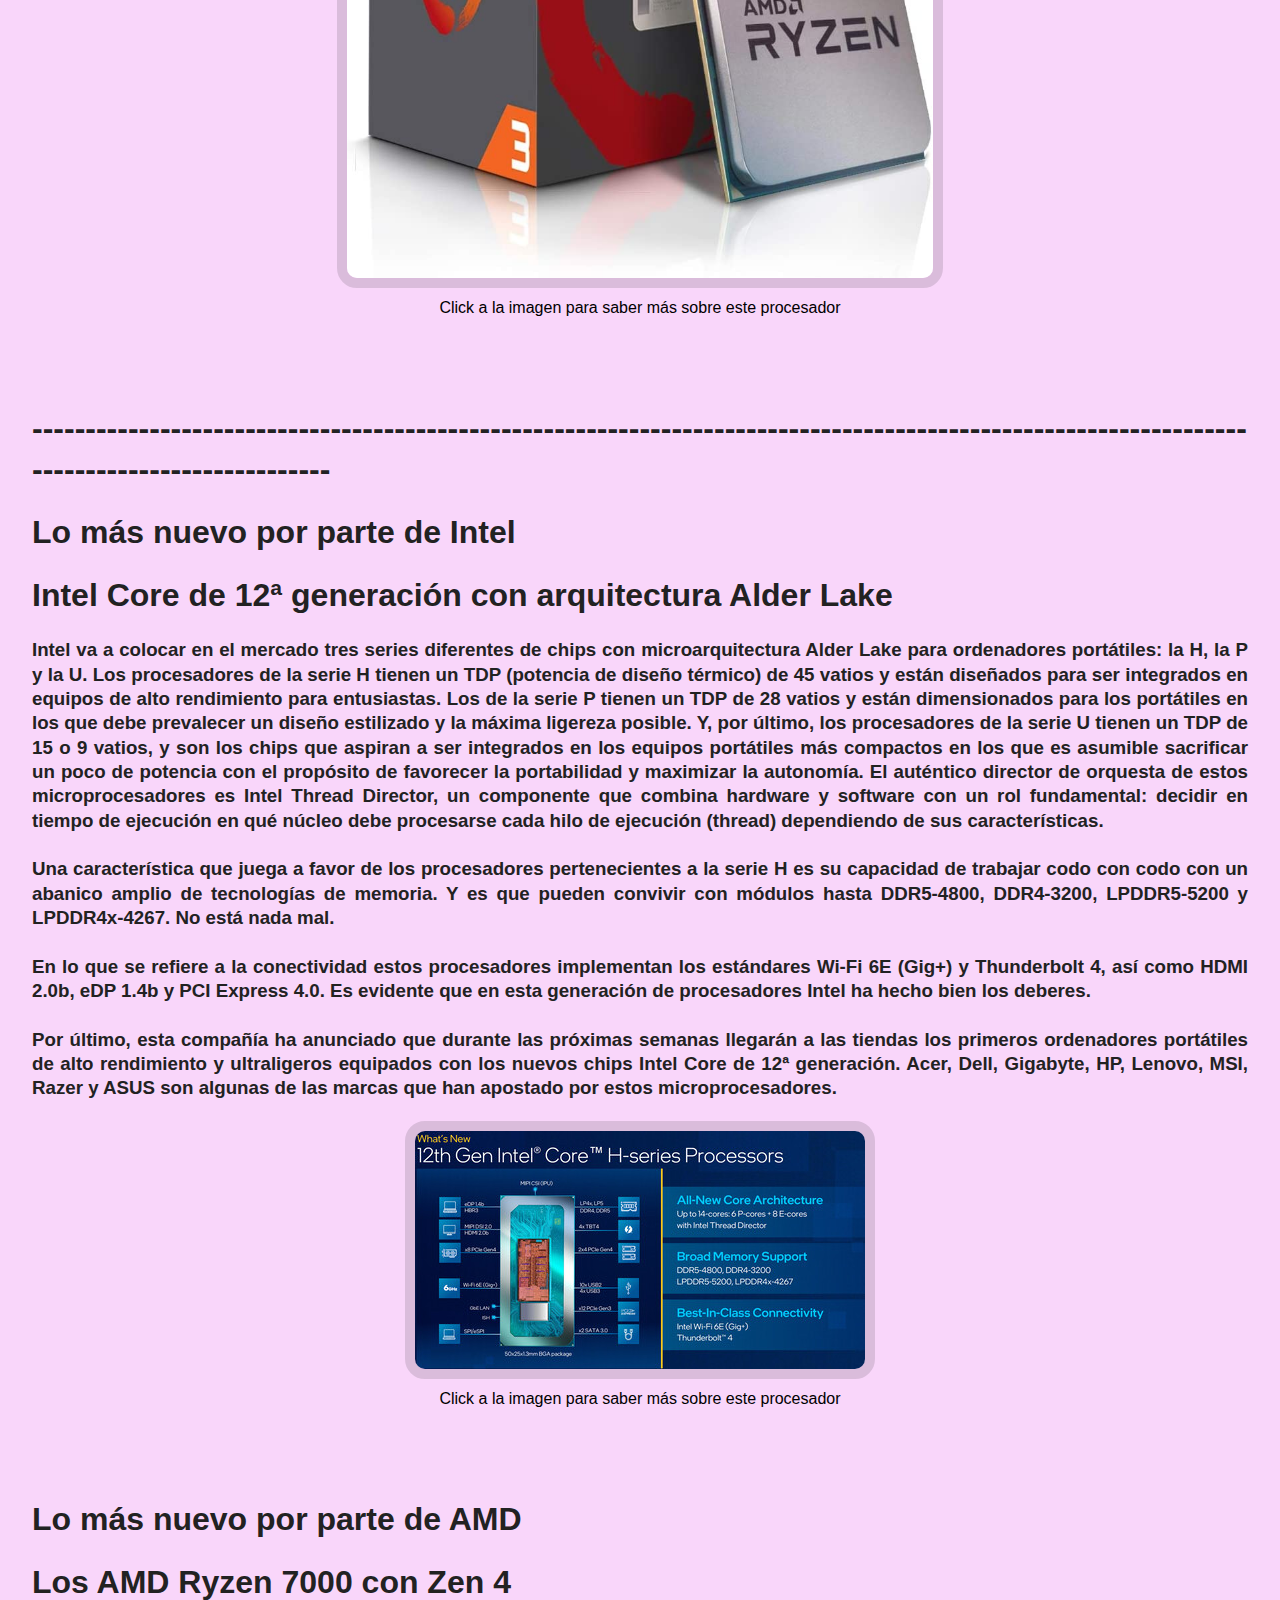
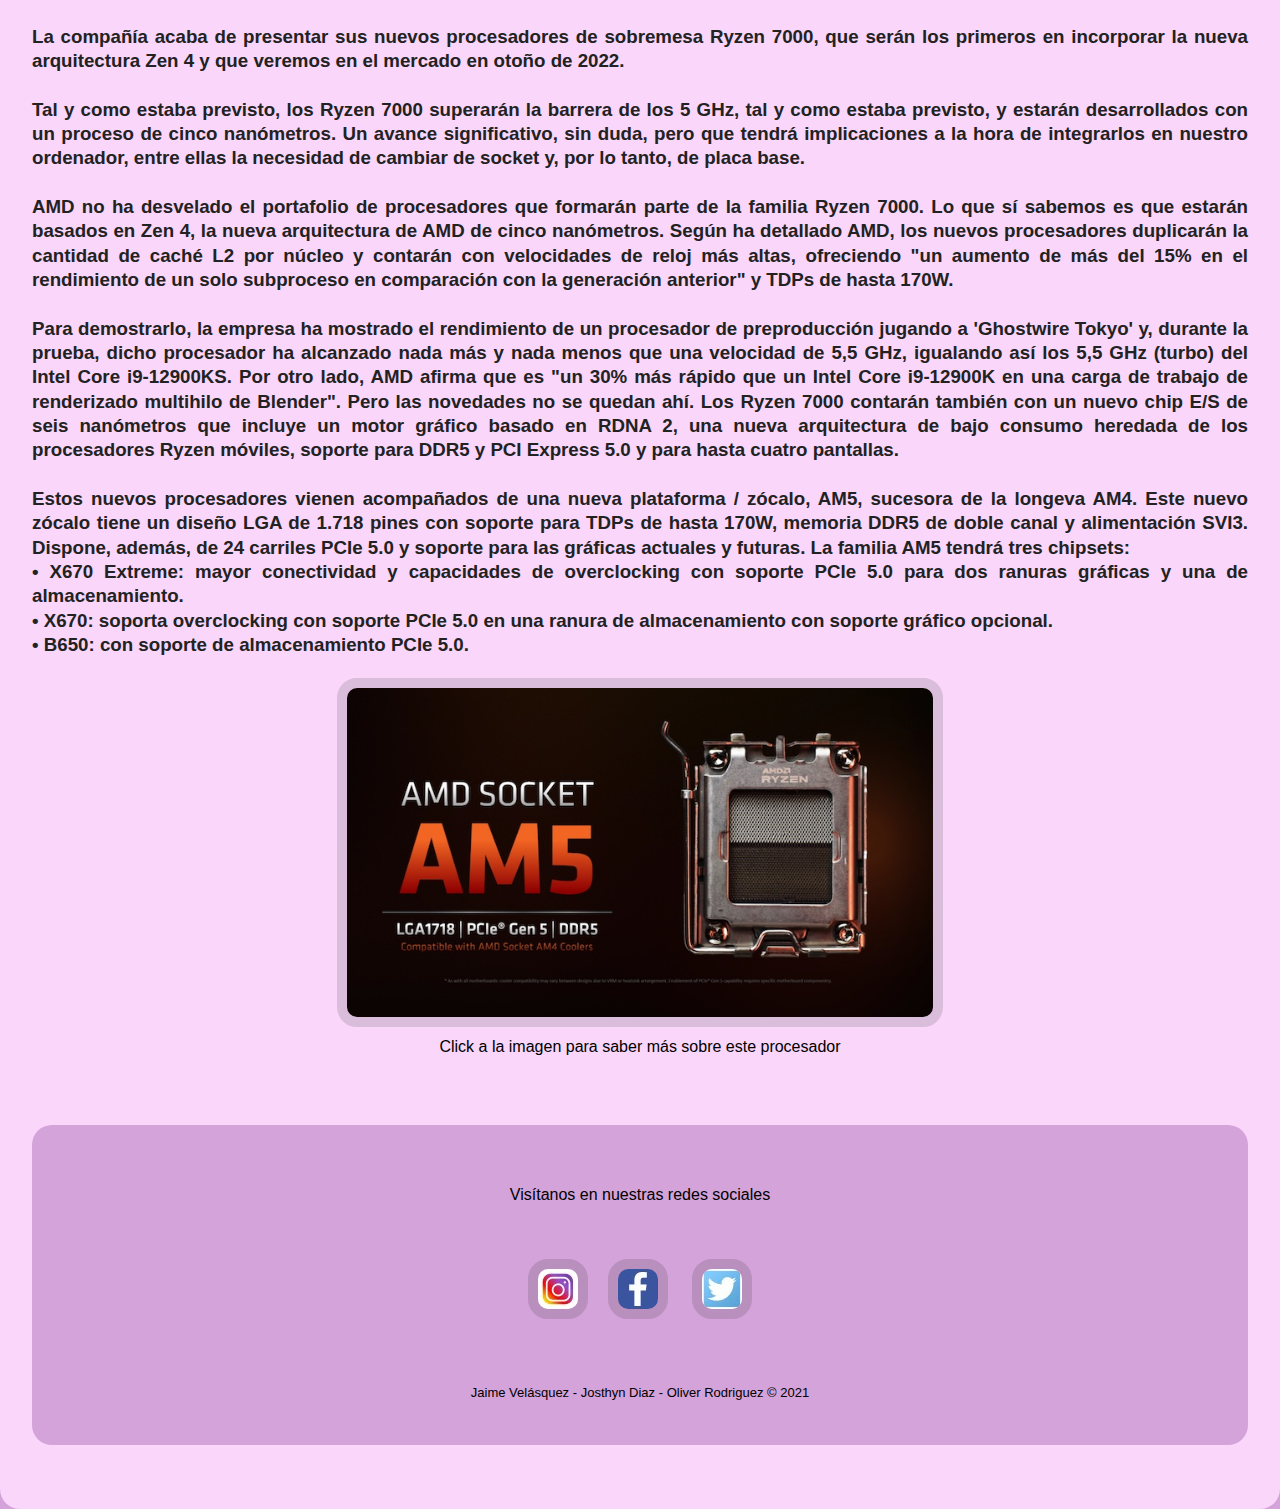
==== commit f3a2e9c3: "Add files via upload" ====
--- a/index.html
+++ b/index.html
@@ -10,9 +10,9 @@
         <h1 style="text-align: center" > Ultimos procesadores </h1>
         <div id="menu">
             <ul>
-                <li><a href="index.html" target="_blank">Inicio</a></li>
-                <li><a href="acerca.html" target="_blank">Acerca de</a></li>
-                <li><a href="formulario.html" target="_blank">Contáctenos</a></li>
+                <li><a href="index.html">Inicio</a></li>
+                <li><a href="acerca.html">Acerca de</a></li>
+                <li><a href="formulario.html">Contáctenos</a></li>
             </ul>
         </div>
       
--- a/css/main.css
+++ b/css/main.css
@@ -0,0 +1,267 @@
+html {
+    background: #d3a3d9;
+    -webkit-font-smoothing: antialiased;
+}
+
+
+body {
+    background: #f9d6fa;
+    box-shadow: 0 0 2px rgba(0, 0, 0, 0.06);
+    color: #545454;
+    font-family: "Helvetica Neue", Helvetica, Arial, sans-serif;
+    font-size: 16px;
+    line-height: 1.5;
+    margin: 0 auto;
+    max-width: 1600px;
+    border-radius: 20px;
+    padding: 2em 2em 4em;
+}
+
+h1, h2, h3, h4, h5, h6 {
+    color: #222;
+    font-weight: 600;
+    line-height: 1.3;
+    text-align: justify;
+}
+p{
+    color: black;
+}
+
+h2 {
+    margin-top: 1.3em;
+}
+
+a {
+    color: #0083e8;
+    padding: 10px;
+    font-size: 20px;
+}
+a.a2{
+    color: #0c558d;
+}
+
+b, strong {
+    font-weight: 600;
+}
+
+samp {
+    display: none;
+}
+li{
+    padding: 1px;
+    color: black;
+}
+img {
+    background: transparent;
+    border: 10px solid rgba(0, 0, 0, 0.12);
+    border-radius: 4px;
+    max-width: 100%;
+    border-radius: 20px;
+}
+img.img2 {
+    background: transparent;
+    border: 10px solid rgba(0, 0, 0, 0.12);
+    border-radius: 4px;
+    max-width: 60%;
+    border-radius: 20px;
+}
+img.img3 {
+    background: transparent;
+    border: 10px solid rgba(0, 0, 0, 0.12);
+    border-radius: 4px;
+    max-width: 50%;
+    border-radius: 20px;
+}
+iframe {
+    background: transparent;
+    border: 10px solid rgba(0, 0, 0, 0.12);
+    border-radius: 4px;
+    max-width: 100%;
+    border-radius: 20px;
+}
+
+
+@keyframes colorize {
+    0% {
+        -webkit-filter: grayscale(100%);
+        filter: grayscale(100%);
+    }
+    100% {
+        -webkit-filter: grayscale(0%);
+        filter: grayscale(0%);
+    }
+}
+ #menu{
+        background-color: #5c0b40;
+        border-radius: 15px;
+        }
+        
+        
+        #menu ul{
+        list-style: none;
+        margin: 0;
+        padding: 7px;
+            text-align: center;
+        }
+        
+        #menu ul li{
+        display: inline-block;
+            
+        }
+        
+        #menu ul li a{
+        color: white;
+        padding: 10px;
+        text-decoration: none;
+        }
+        
+        #menu ul li a:hover{
+        background-color: #f274c2;
+
+        }
+p.centrado {
+  text-align: center;
+}
+p{
+    padding: 2px;
+}
+.footer-basic {
+  padding:40px 0;
+  background-color:#d3a3d9;
+  color:#4b4c4d;
+    border-radius: 20px;
+}
+
+
+.footer-basic .social {
+  text-align:center;
+  padding-bottom:25px;
+}
+
+.footer-basic .social > a {
+  font-size:24px;
+  line-height:40px;
+  display:inline-block;
+  text-align:center;
+}
+
+.footer-basic .social > a:hover {
+  opacity:0.9;
+}
+
+.footer-basic .copyright {
+  margin-top:15px;
+  text-align:center;
+  font-size:13px;
+  color:#000000;
+  margin-bottom:0;
+}
+
+* {box-sizing:border-box}
+
+/* Slideshow container */
+.slideshow-container {
+  max-width: 1000px;
+max-height: 500px;
+    
+  position: relative;
+  margin: auto;
+}
+
+/* Hide the images by default */
+.mySlides {
+  display: none;
+}
+
+/* Next & previous buttons */
+.prev, .next {
+  cursor: pointer;
+  position: absolute;
+  top: 50%;
+  width: auto;
+  margin-top: -22px;
+  padding: 16px;
+  color: white;
+  font-weight: bold;
+  font-size: 18px;
+  transition: 0.6s ease;
+  border-radius: 0 3px 3px 0;
+  user-select: none;
+}
+
+/* Position the "next button" to the right */
+.next {
+  right: 0;
+  border-radius: 3px 0 0 3px;
+}
+
+/* On hover, add a black background color with a little bit see-through */
+.prev:hover, .next:hover {
+  background-color: rgba(0,0,0,0.8);
+}
+
+/* Caption text */
+.text {
+  color: #f2f2f2;
+  font-size: 15px;
+  padding: 8px 12px;
+  position: absolute;
+  bottom: 8px;
+  width: 100%;
+  text-align: center;
+}
+
+/* Number text (1/3 etc) */
+.numbertext {
+  color: #f2f2f2;
+  font-size: 12px;
+  padding: 8px 12px;
+  position: absolute;
+  top: 0;
+}
+
+/* The dots/bullets/indicators */
+.dot {
+  cursor: pointer;
+  height: 15px;
+  width: 15px;
+  margin: 0 2px;
+  background-color: #bbb;
+  border-radius: 50%;
+  display: inline-block;
+  transition: background-color 0.6s ease;
+}
+
+.active, .dot:hover {
+  background-color: #717171;
+}
+
+/* Fading animation */
+.fade {
+  -webkit-animation-name: fade;
+  -webkit-animation-duration: 1.5s;
+  animation-name: fade;
+  animation-duration: 1.5s;
+}
+
+@-webkit-keyframes fade {
+  from {opacity: .4}
+  to {opacity: 1}
+}
+
+@keyframes fade {
+  from {opacity: .4}
+  to {opacity: 1}
+}
+
+.ir-arriba {
+	display:none;
+	padding:20px;
+	background:#024959;
+	font-size:20px;
+	color:#fff;
+	cursor:pointer;
+	position: fixed;
+	bottom:20px;
+	right:20px;
+}
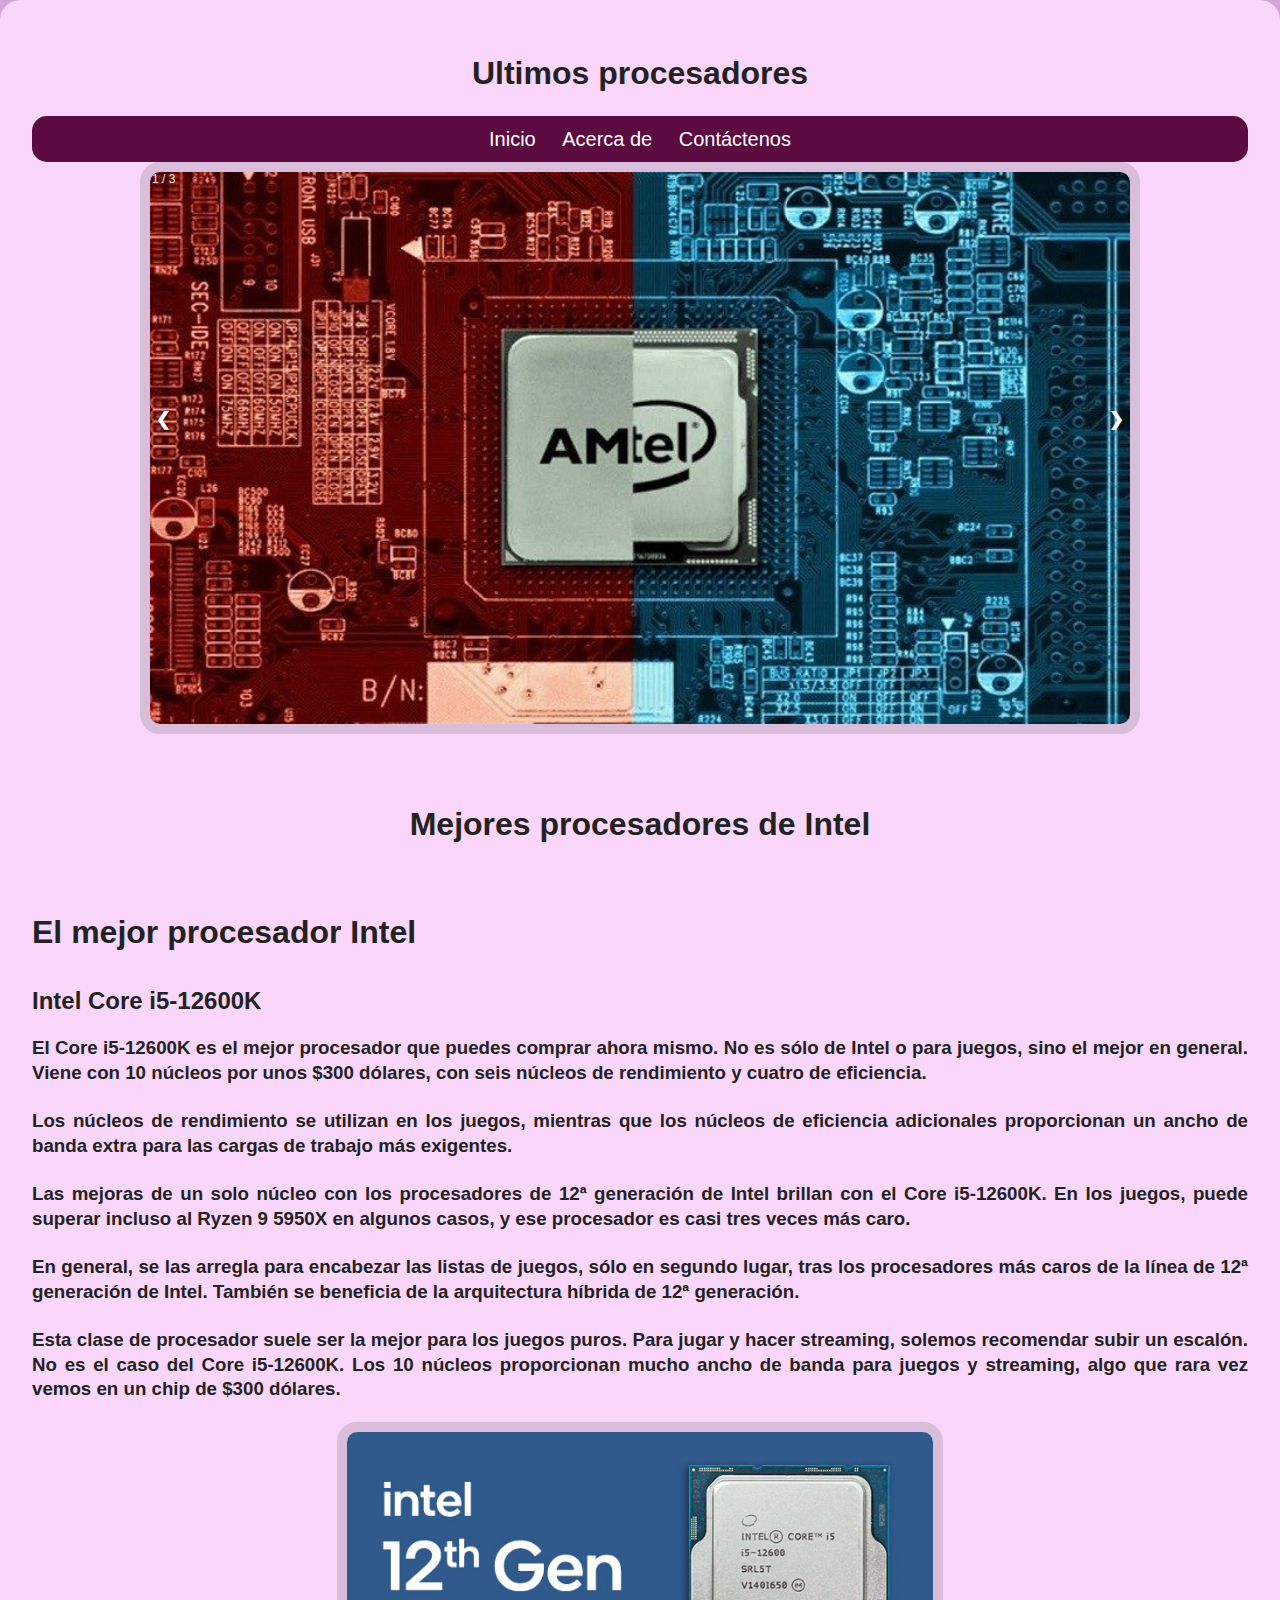
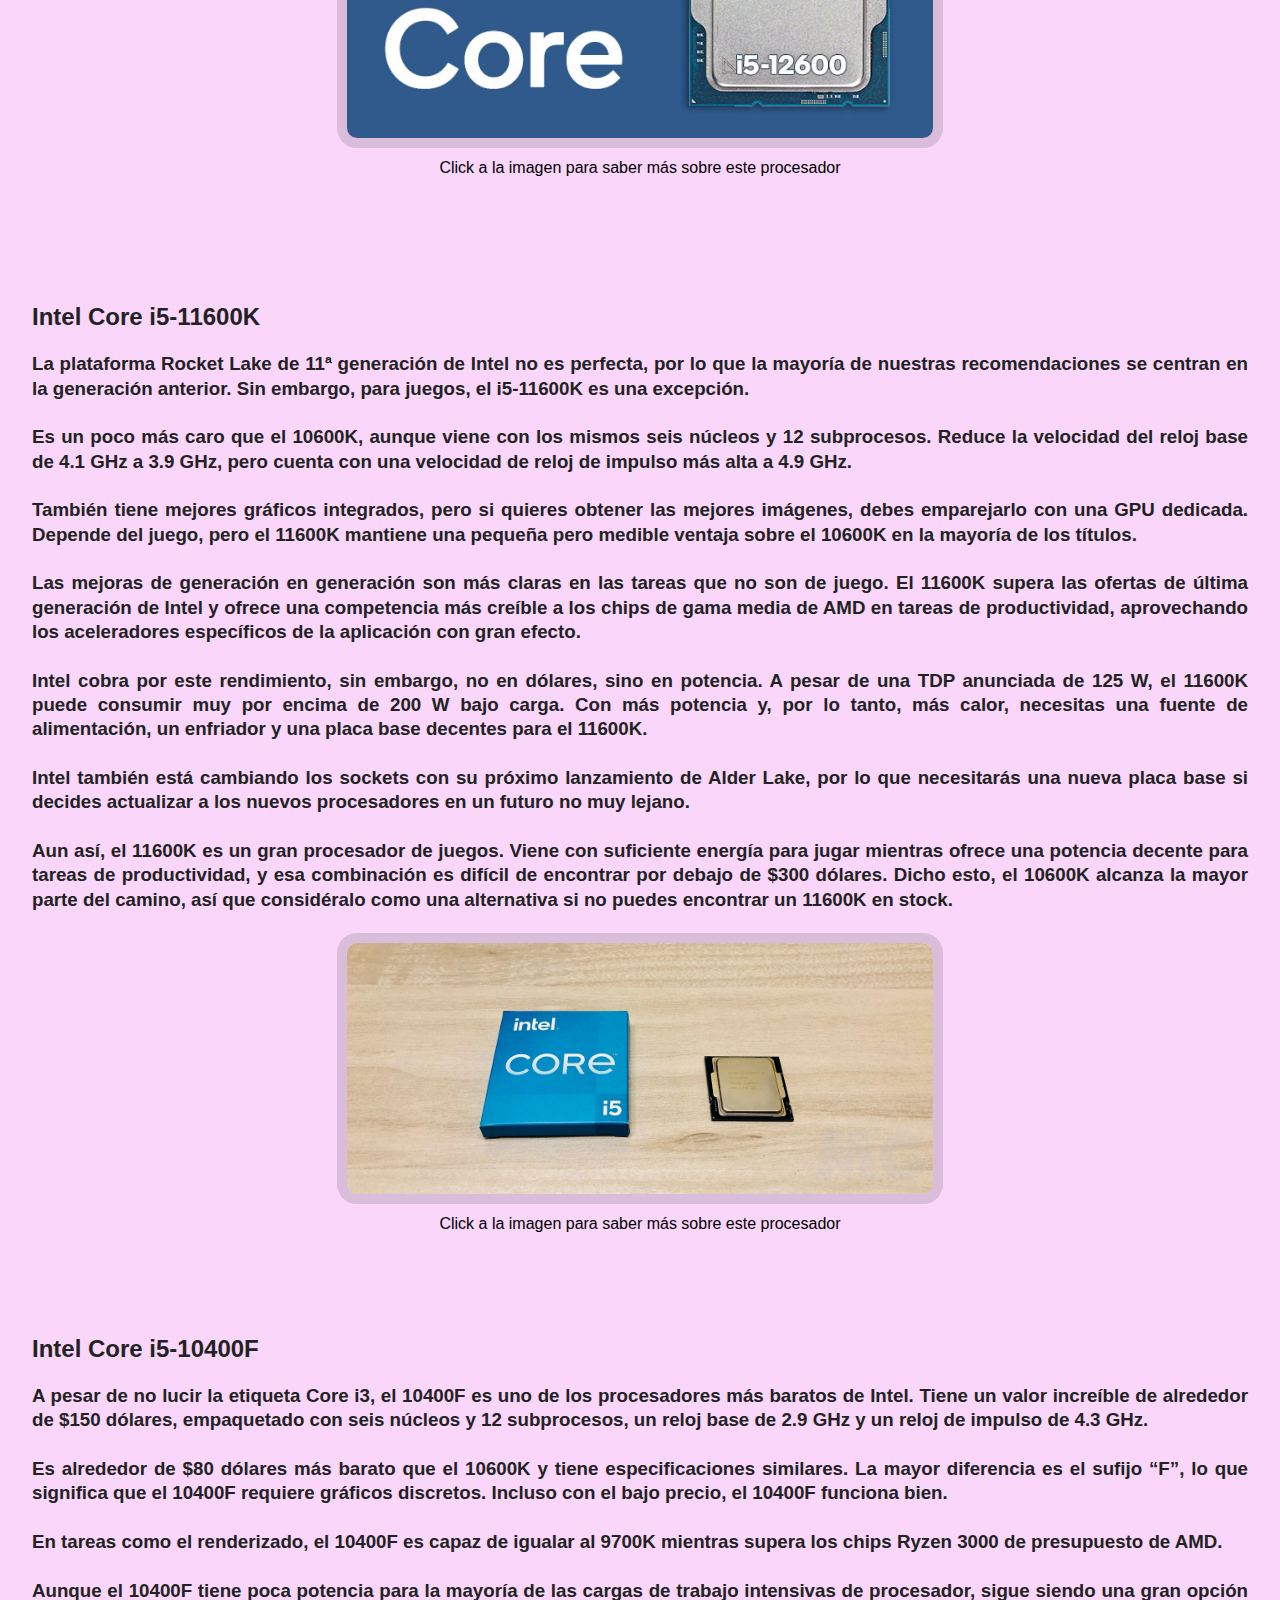
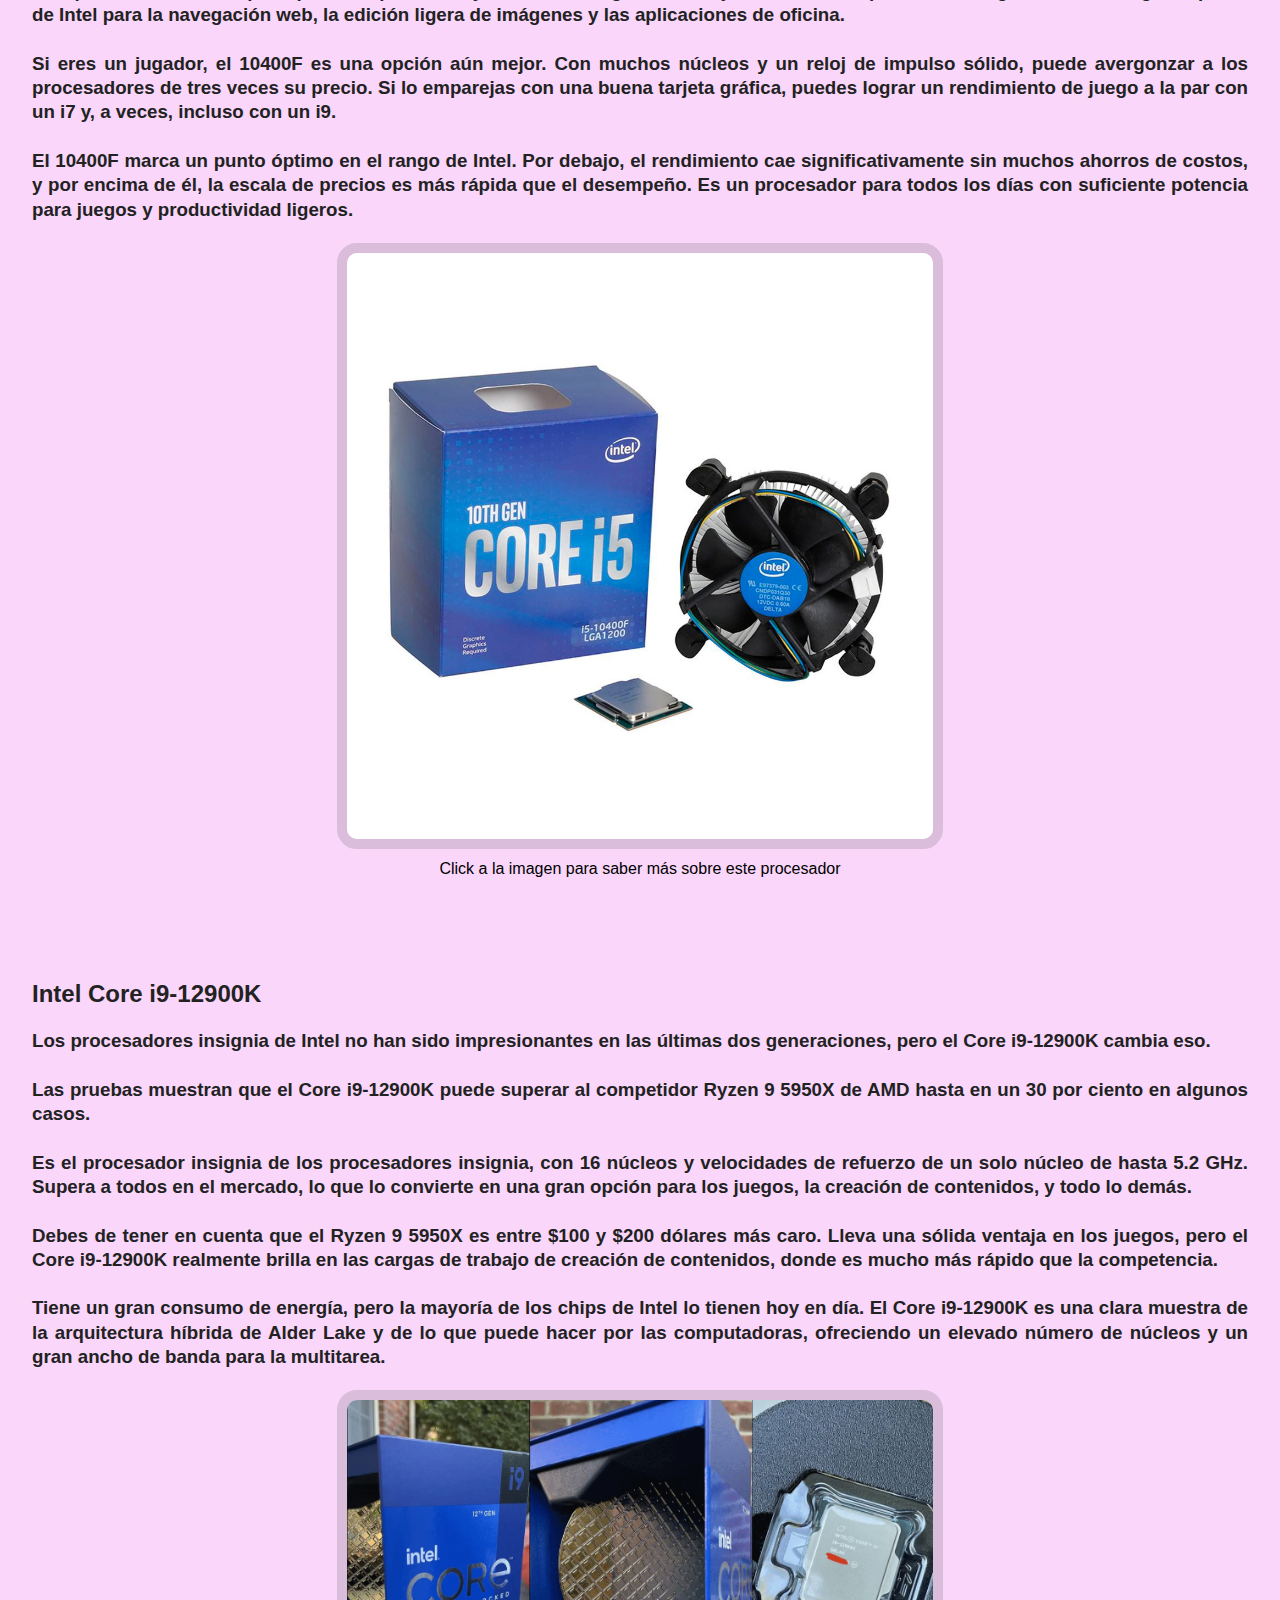
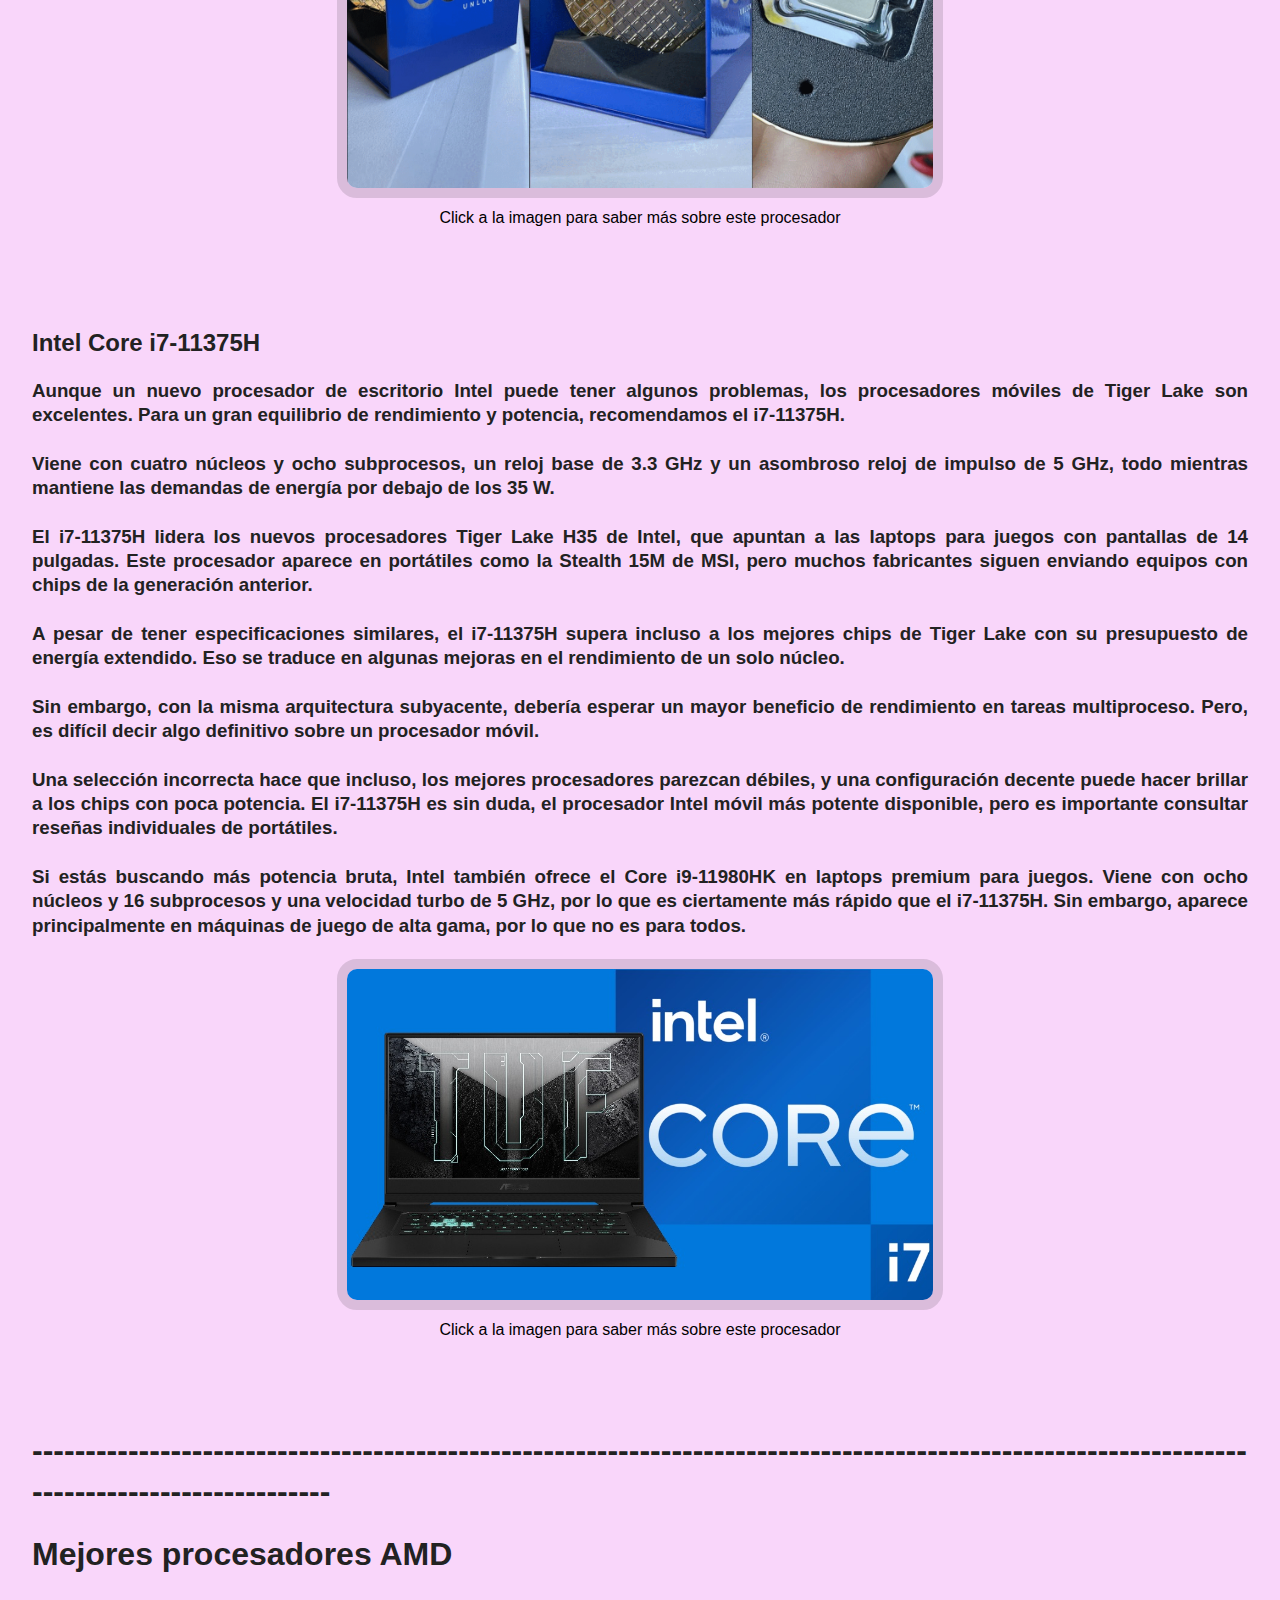
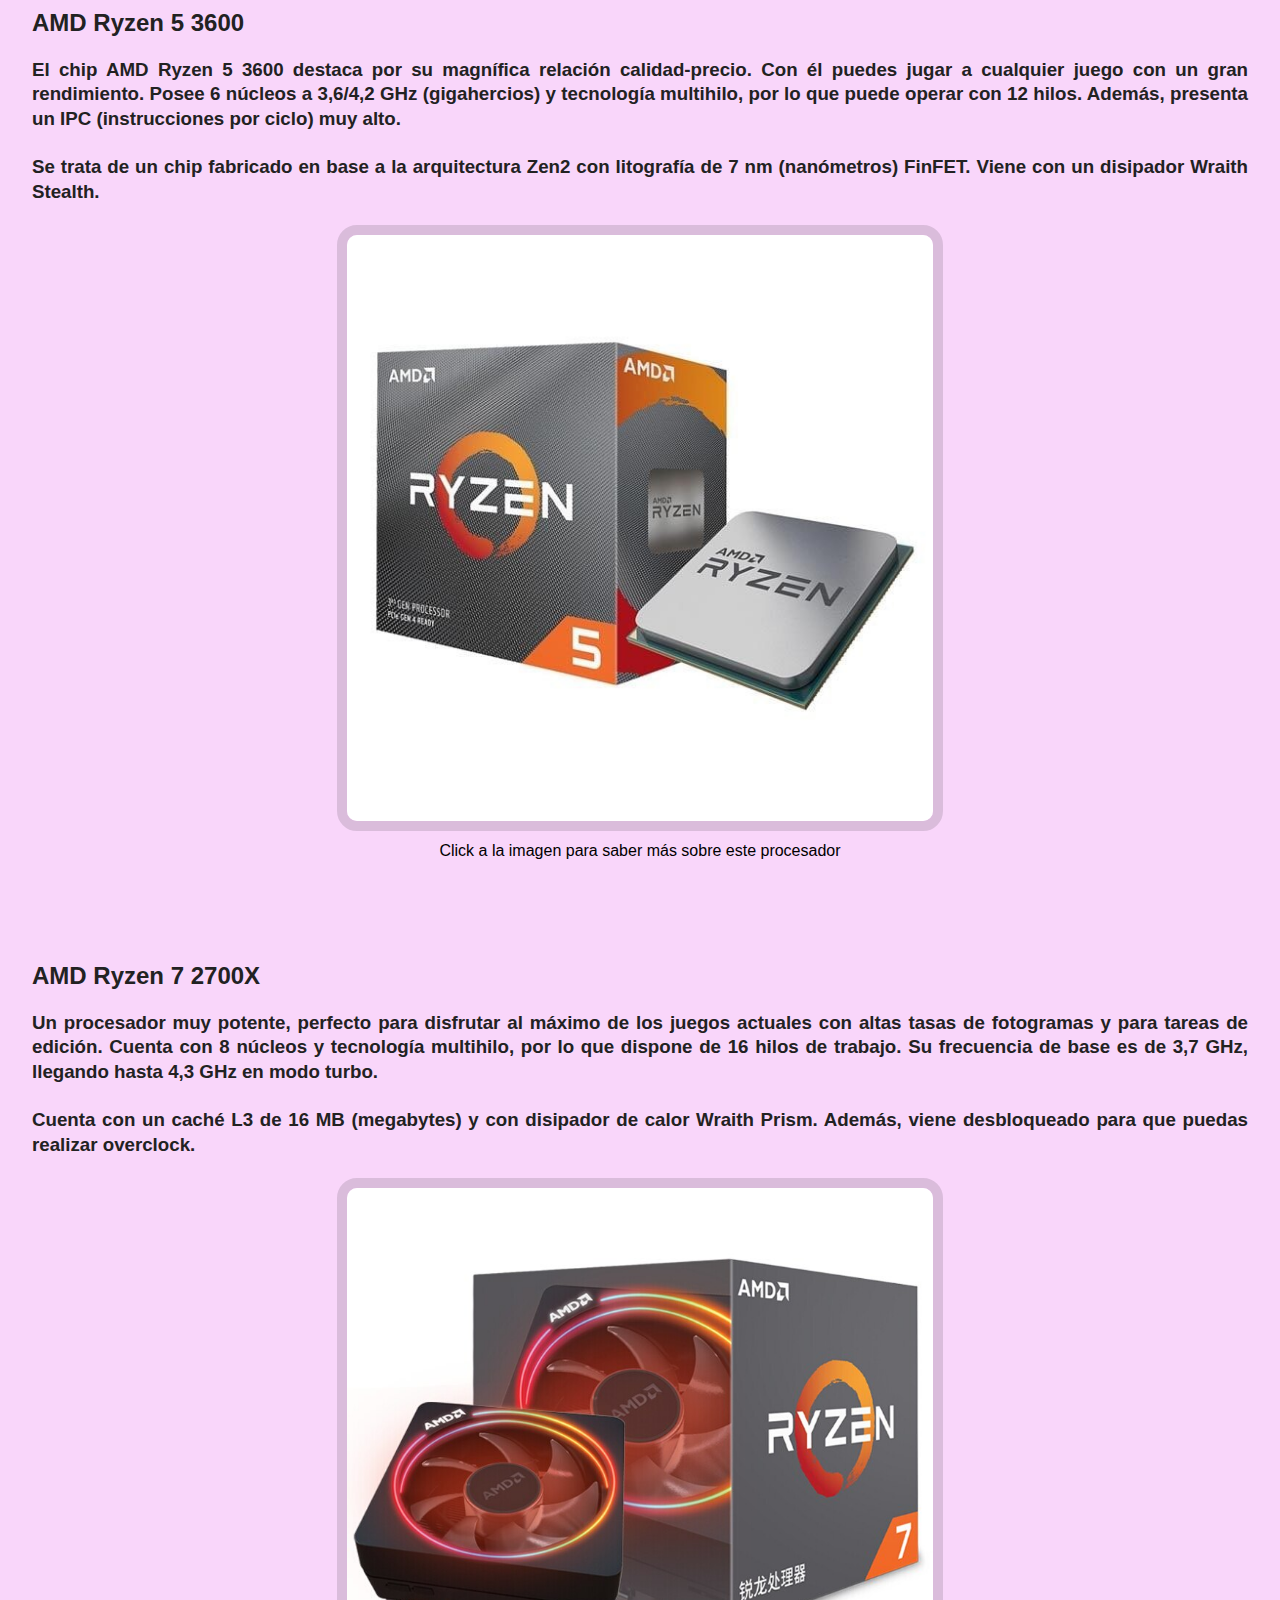
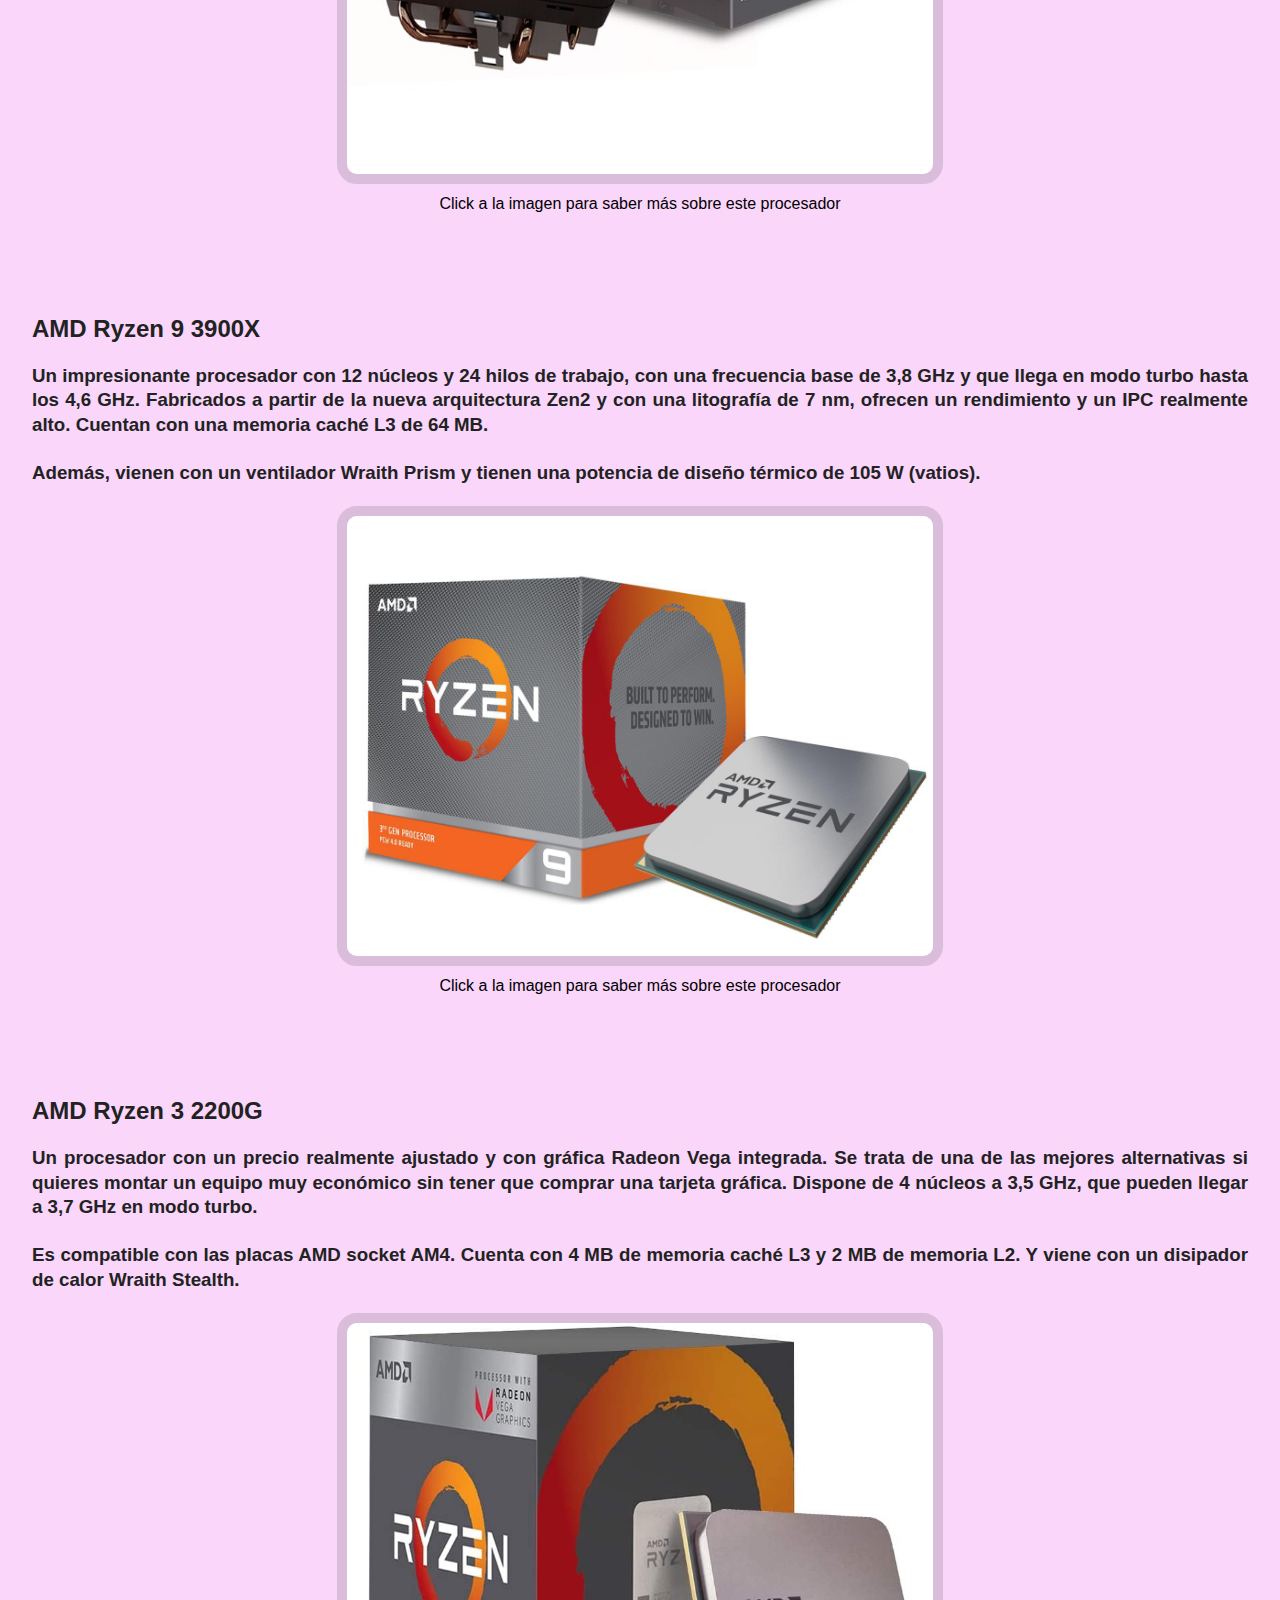
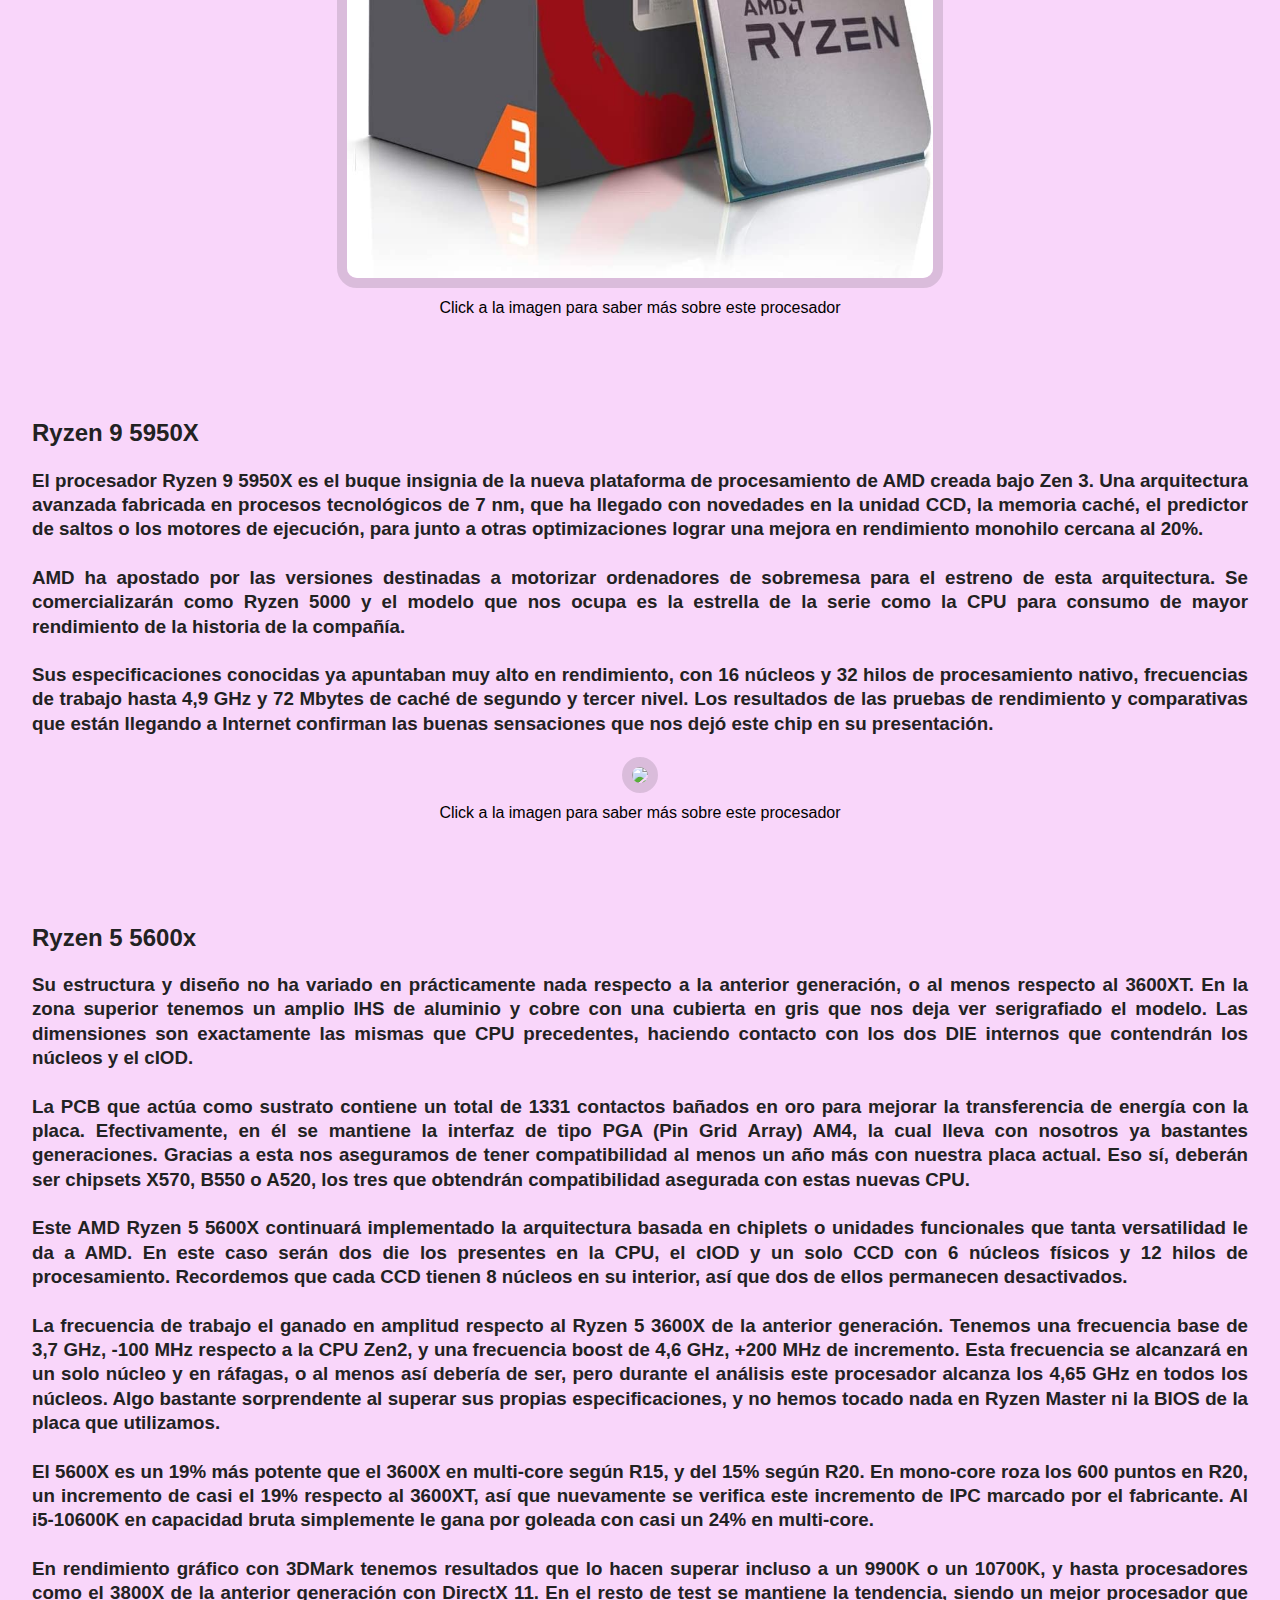
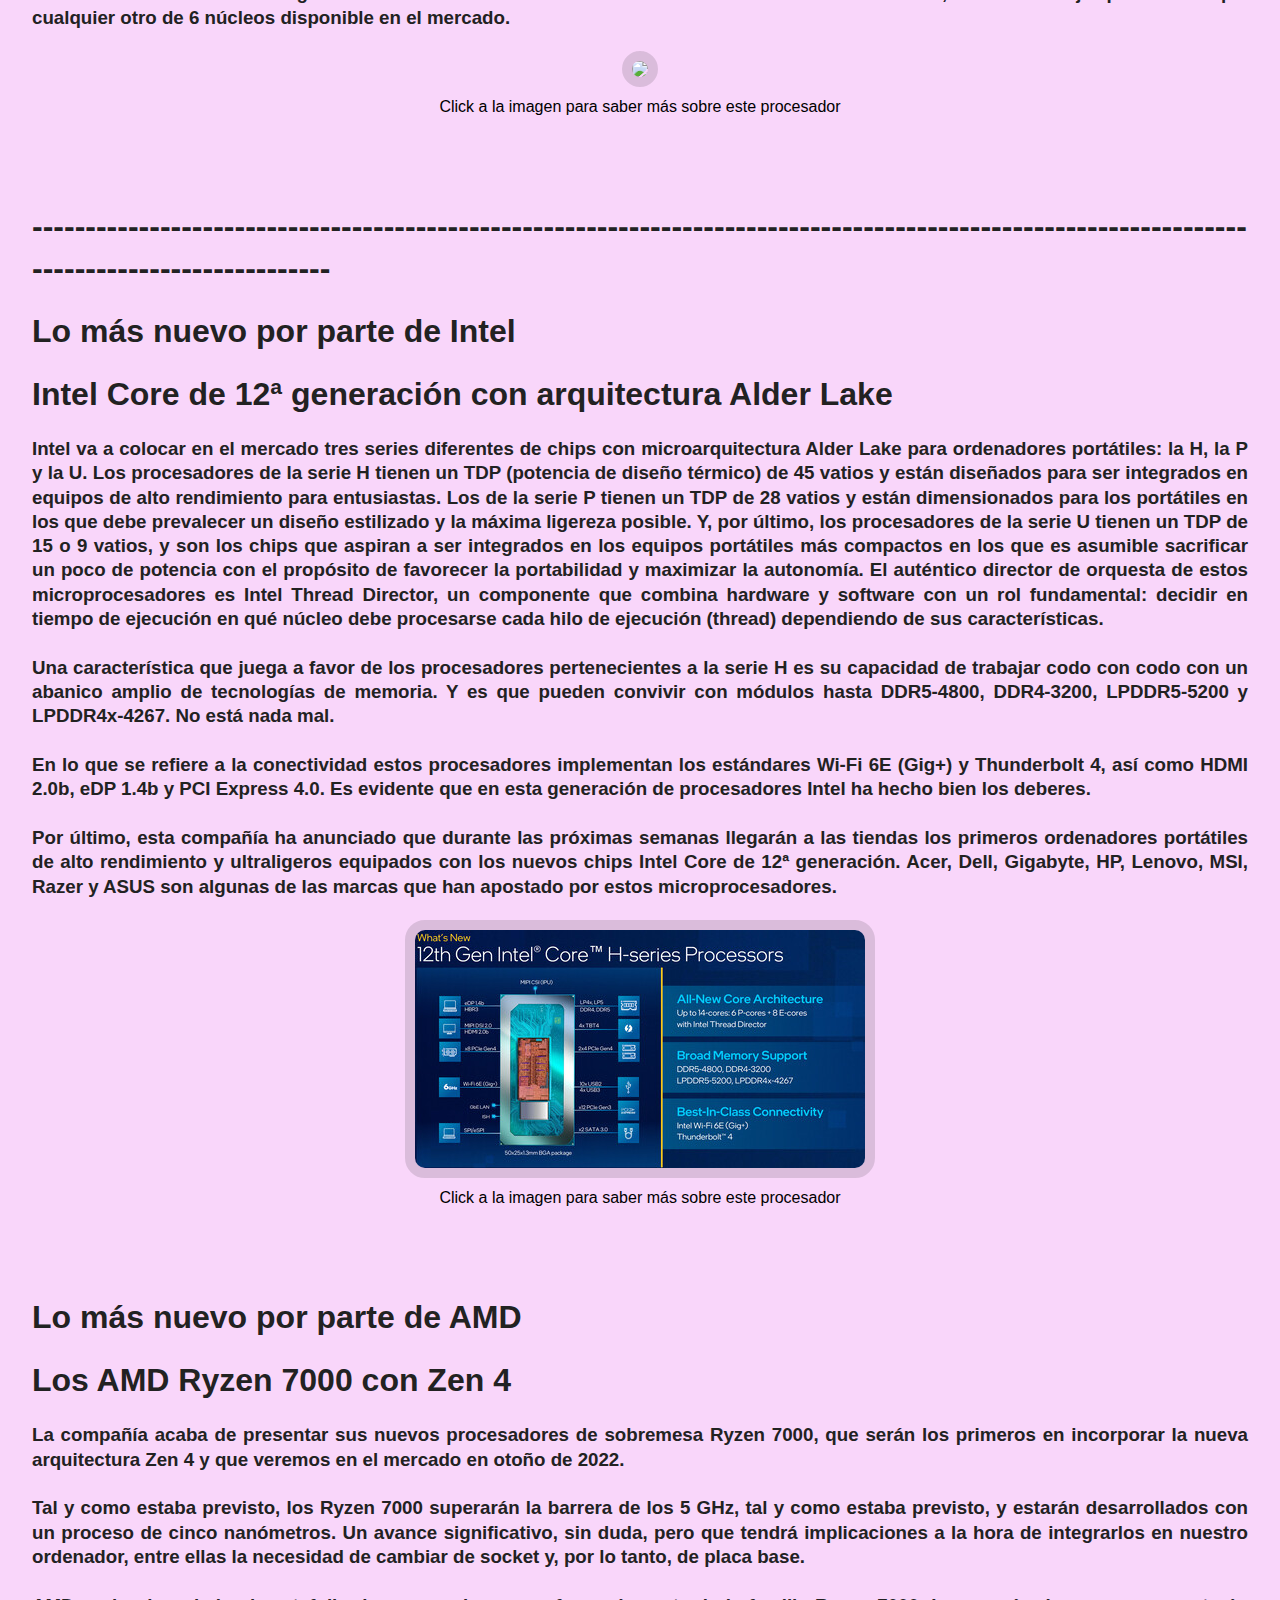
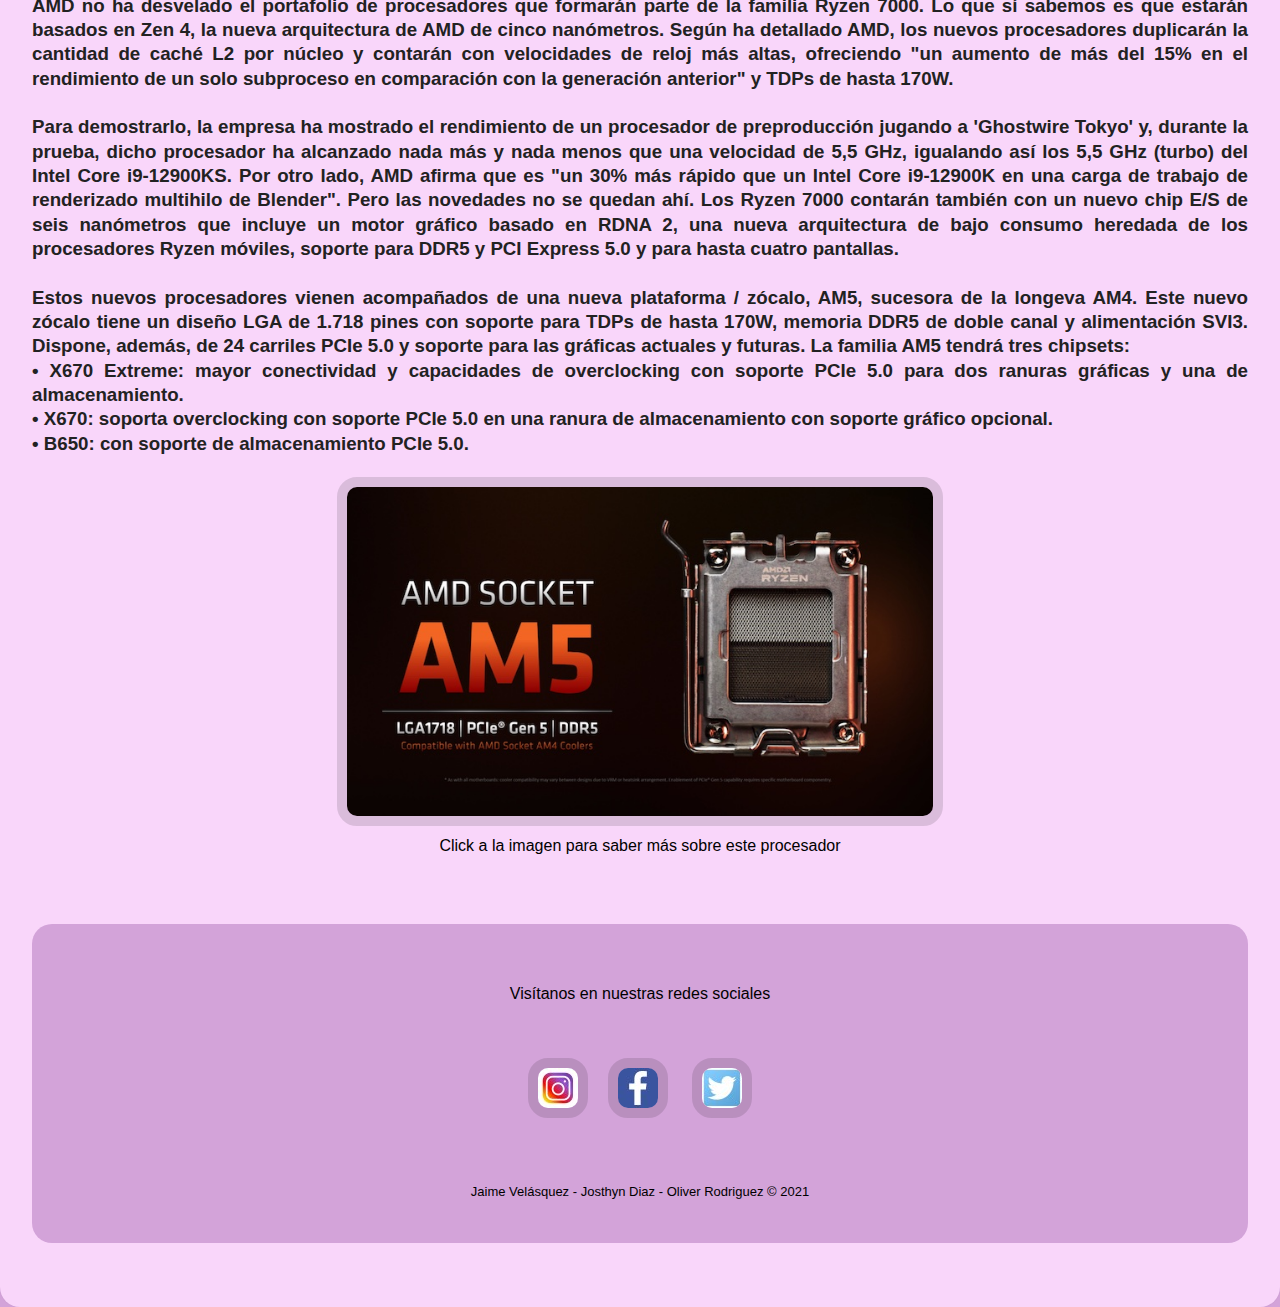
==== commit 7deb4d59: "Add files via upload" ====
--- a/index.html
+++ b/index.html
@@ -195,6 +195,36 @@
   <a href="https://www.amd.com/es/products/cpu/amd-ryzen-9-3900x" target="_blank"> <img class="img3" src="img/juan.jpg"></a>
             <br>Click a la imagen para saber más sobre este procesador
         </p><br><br>
+
+                 <h2>Ryzen 9 5950X</h2>
+        <h3>El procesador Ryzen 9 5950X es el buque insignia de la nueva plataforma de procesamiento de AMD creada bajo Zen 3. Una arquitectura avanzada fabricada en procesos tecnológicos de 7 nm, que ha llegado con novedades en la unidad CCD, la memoria caché, el predictor de saltos o los motores de ejecución, para junto a otras optimizaciones lograr una mejora en rendimiento monohilo cercana al 20%.<br><br>
+
+AMD ha apostado por las versiones destinadas a motorizar ordenadores de sobremesa para el estreno de esta arquitectura. Se comercializarán como Ryzen 5000 y el modelo que nos ocupa es la estrella de la serie como la CPU para consumo de mayor rendimiento de la historia de la compañía.<br><br>
+
+Sus especificaciones conocidas ya apuntaban muy alto en rendimiento, con 16 núcleos y 32 hilos de procesamiento nativo, frecuencias de trabajo hasta 4,9 GHz y 72 Mbytes de caché de segundo y tercer nivel. Los resultados de las pruebas de rendimiento y comparativas que están llegando a Internet confirman las buenas sensaciones que nos dejó este chip en su presentación.
+
+
+  </h3>
+        
+        <p class="centrado">
+  <a href="https://www.amd.com/es/products/cpu/amd-ryzen-9-3900x" target="_blank"> <img class="img3" src="img/yemil.png"></a>
+            <br>Click a la imagen para saber más sobre este procesador
+        </p><br><br>
+
+    <h2>Ryzen 5 5600x</h2>
+        <h3>Su estructura y diseño no ha variado en prácticamente nada respecto a la anterior generación, o al menos respecto al 3600XT. En la zona superior tenemos un amplio IHS de aluminio y cobre con una cubierta en gris que nos deja ver serigrafiado el modelo. Las dimensiones son exactamente las mismas que CPU precedentes, haciendo contacto con los dos DIE internos que contendrán los núcleos y el cIOD.<br><br>
+La PCB que actúa como sustrato contiene un total de 1331 contactos bañados en oro para mejorar la transferencia de energía con la placa. Efectivamente, en él se mantiene la interfaz de tipo PGA (Pin Grid Array) AM4, la cual lleva con nosotros ya bastantes generaciones. Gracias a esta nos aseguramos de tener compatibilidad al menos un año más con nuestra placa actual. Eso sí, deberán ser chipsets X570, B550 o A520, los tres que obtendrán compatibilidad asegurada con estas nuevas CPU.<br><br>
+Este AMD Ryzen 5 5600X continuará implementado la arquitectura basada en chiplets o unidades funcionales que tanta versatilidad le da a AMD. En este caso serán dos die los presentes en la CPU, el cIOD y un solo CCD con 6 núcleos físicos y 12 hilos de procesamiento. Recordemos que cada CCD tienen 8 núcleos en su interior, así que dos de ellos permanecen desactivados.<br><br>
+La frecuencia de trabajo el ganado en amplitud respecto al Ryzen 5 3600X de la anterior generación. Tenemos una frecuencia base de 3,7 GHz, -100 MHz respecto a la CPU Zen2, y una frecuencia boost de 4,6 GHz, +200 MHz de incremento. Esta frecuencia se alcanzará en un solo núcleo y en ráfagas, o al menos así debería de ser, pero durante el análisis este procesador alcanza los 4,65 GHz en todos los núcleos. Algo bastante sorprendente al superar sus propias especificaciones, y no hemos tocado nada en Ryzen Master ni la BIOS de la placa que utilizamos.<br><br>
+El 5600X es un 19% más potente que el 3600X en multi-core según R15, y del 15% según R20. En mono-core roza los 600 puntos en R20, un incremento de casi el 19% respecto al 3600XT, así que nuevamente se verifica este incremento de IPC marcado por el fabricante. Al i5-10600K en capacidad bruta simplemente le gana por goleada con casi un 24% en multi-core.<br><br>
+En rendimiento gráfico con 3DMark tenemos resultados que lo hacen superar incluso a un 9900K o un 10700K, y hasta procesadores como el 3800X de la anterior generación con DirectX 11. En el resto de test se mantiene la tendencia, siendo un mejor procesador que cualquier otro de 6 núcleos disponible en el mercado.
+
+  </h3>
+        
+        <p class="centrado">
+  <a href="https://www.amd.com/es/products/cpu/amd-ryzen-9-3900x" target="_blank"> <img class="img3" src="img/amo.png"></a>
+            <br>Click a la imagen para saber más sobre este procesador
+        </p><br><br>
         <h1>----------------------------------------------------------------------------------------------------------------------------------------------</h1>
 <h1>Lo más nuevo por parte de Intel</h1>
 <h1>Intel Core de 12ª generación con arquitectura Alder Lake</h1>
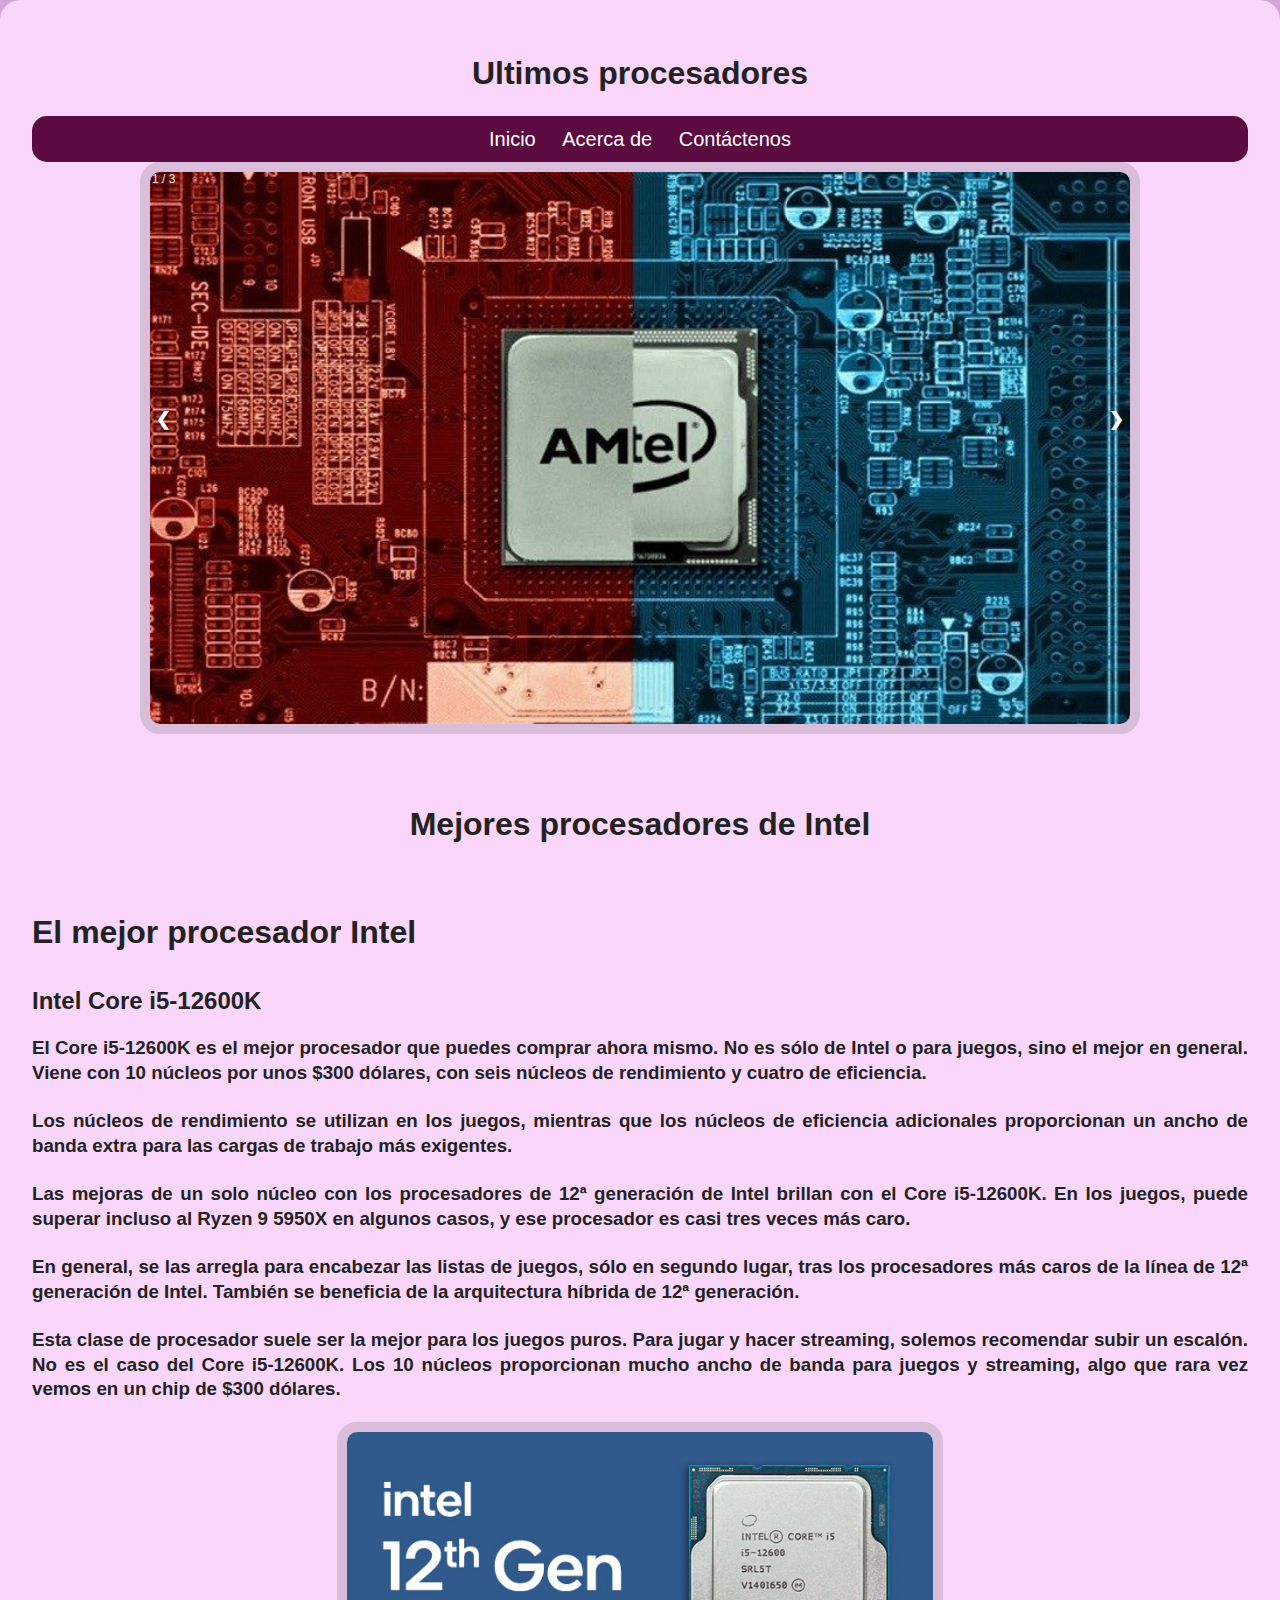
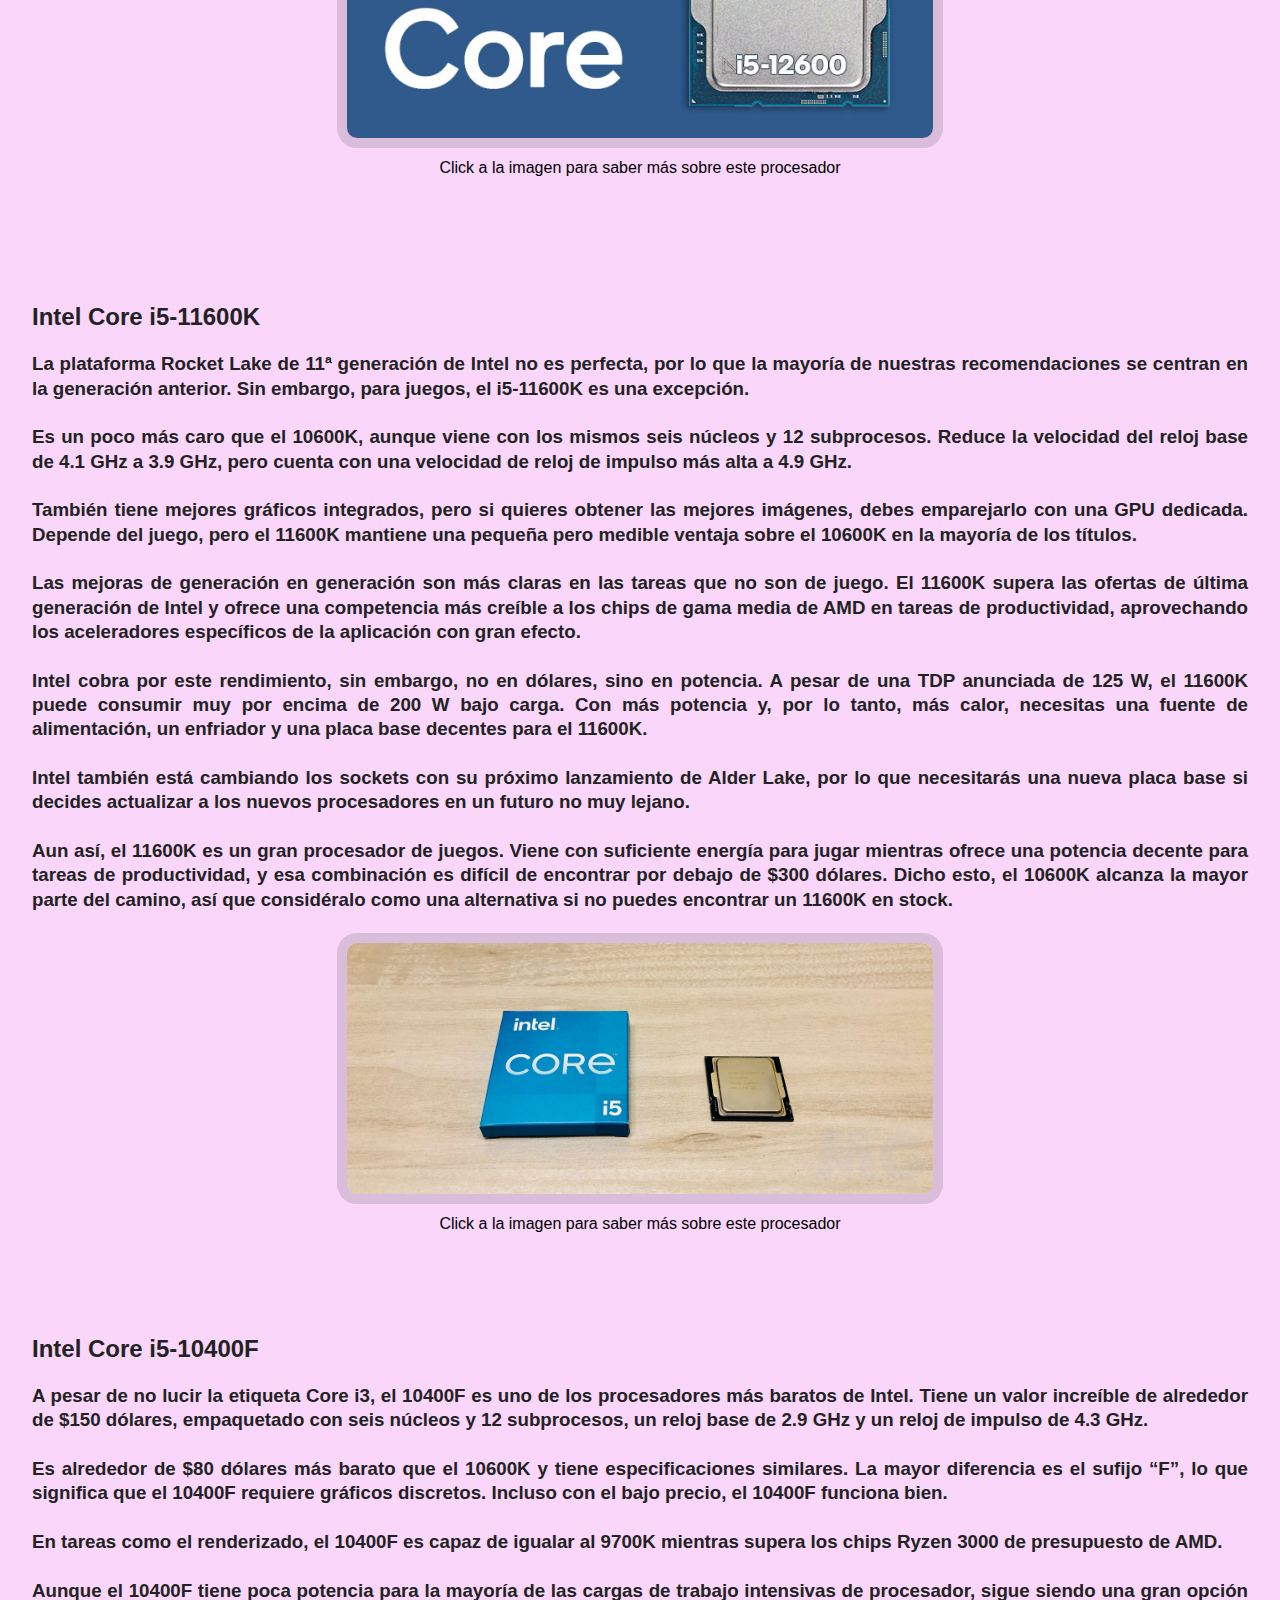
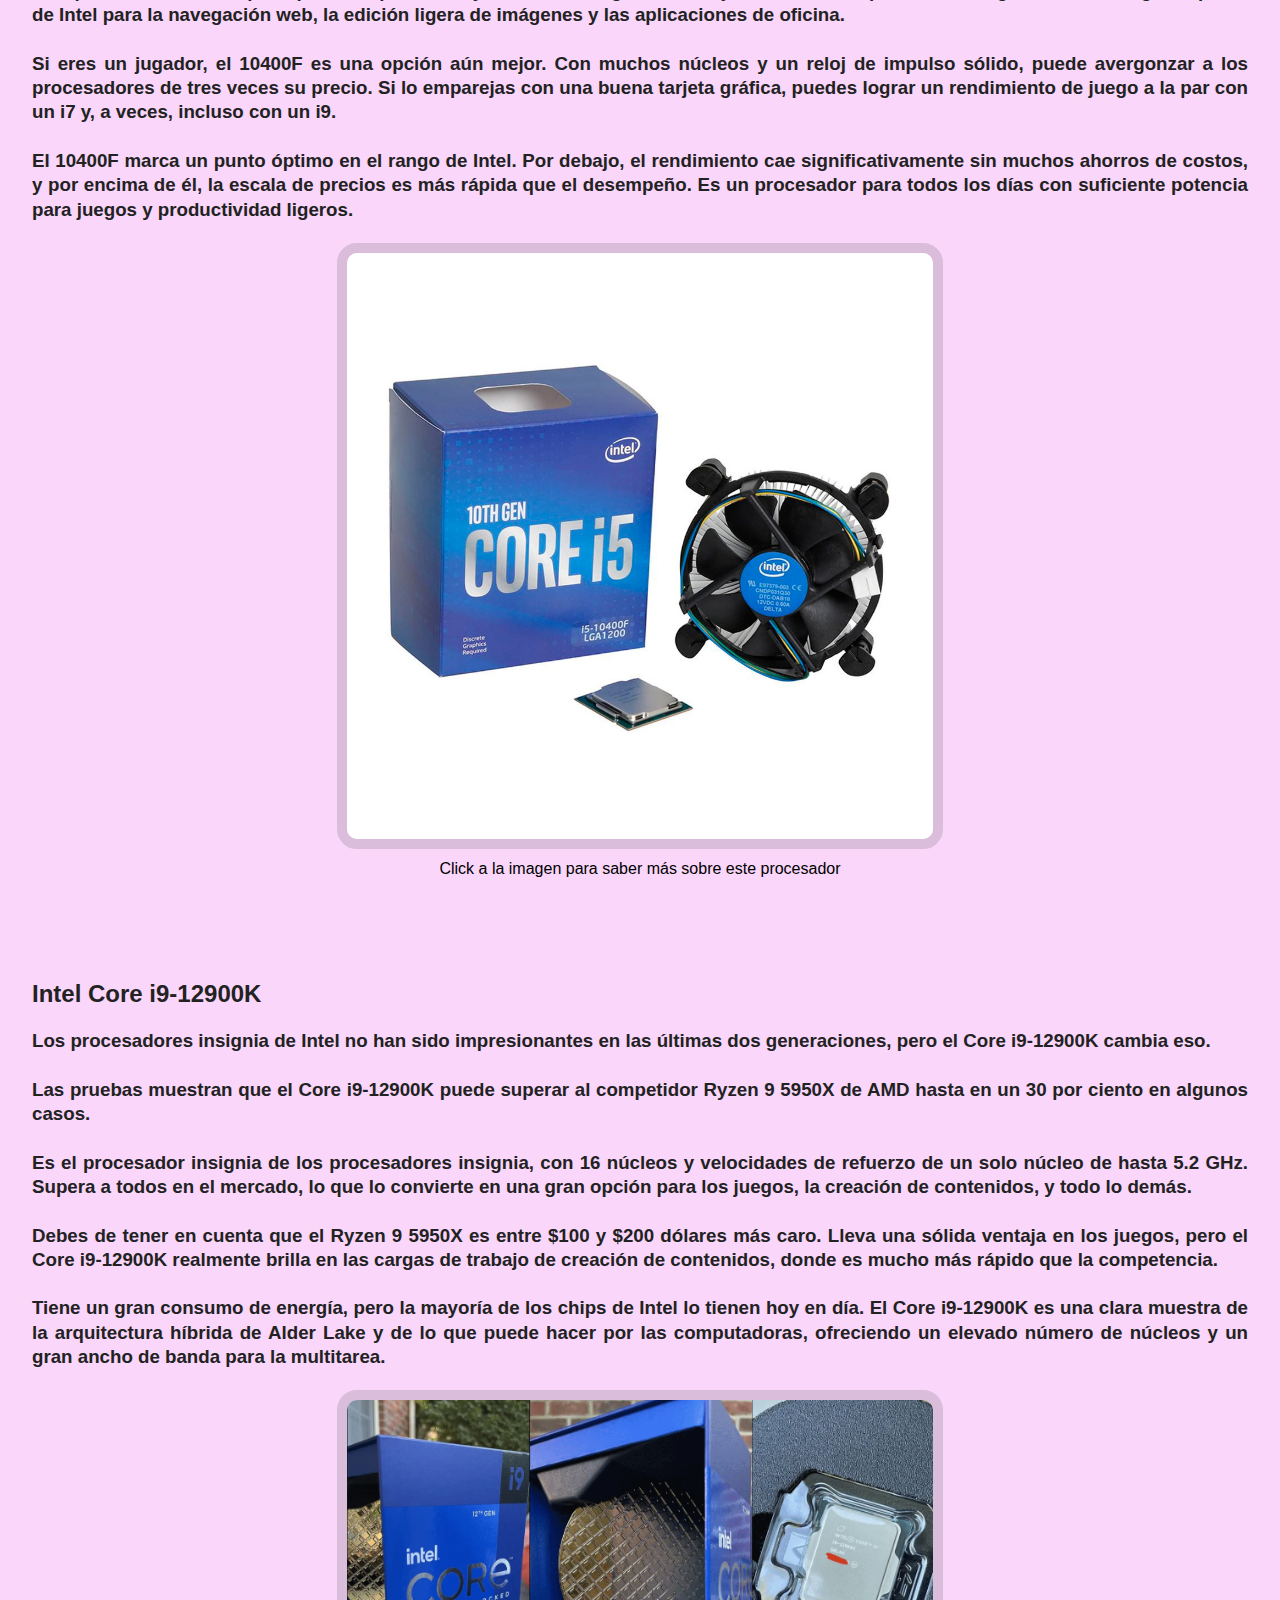
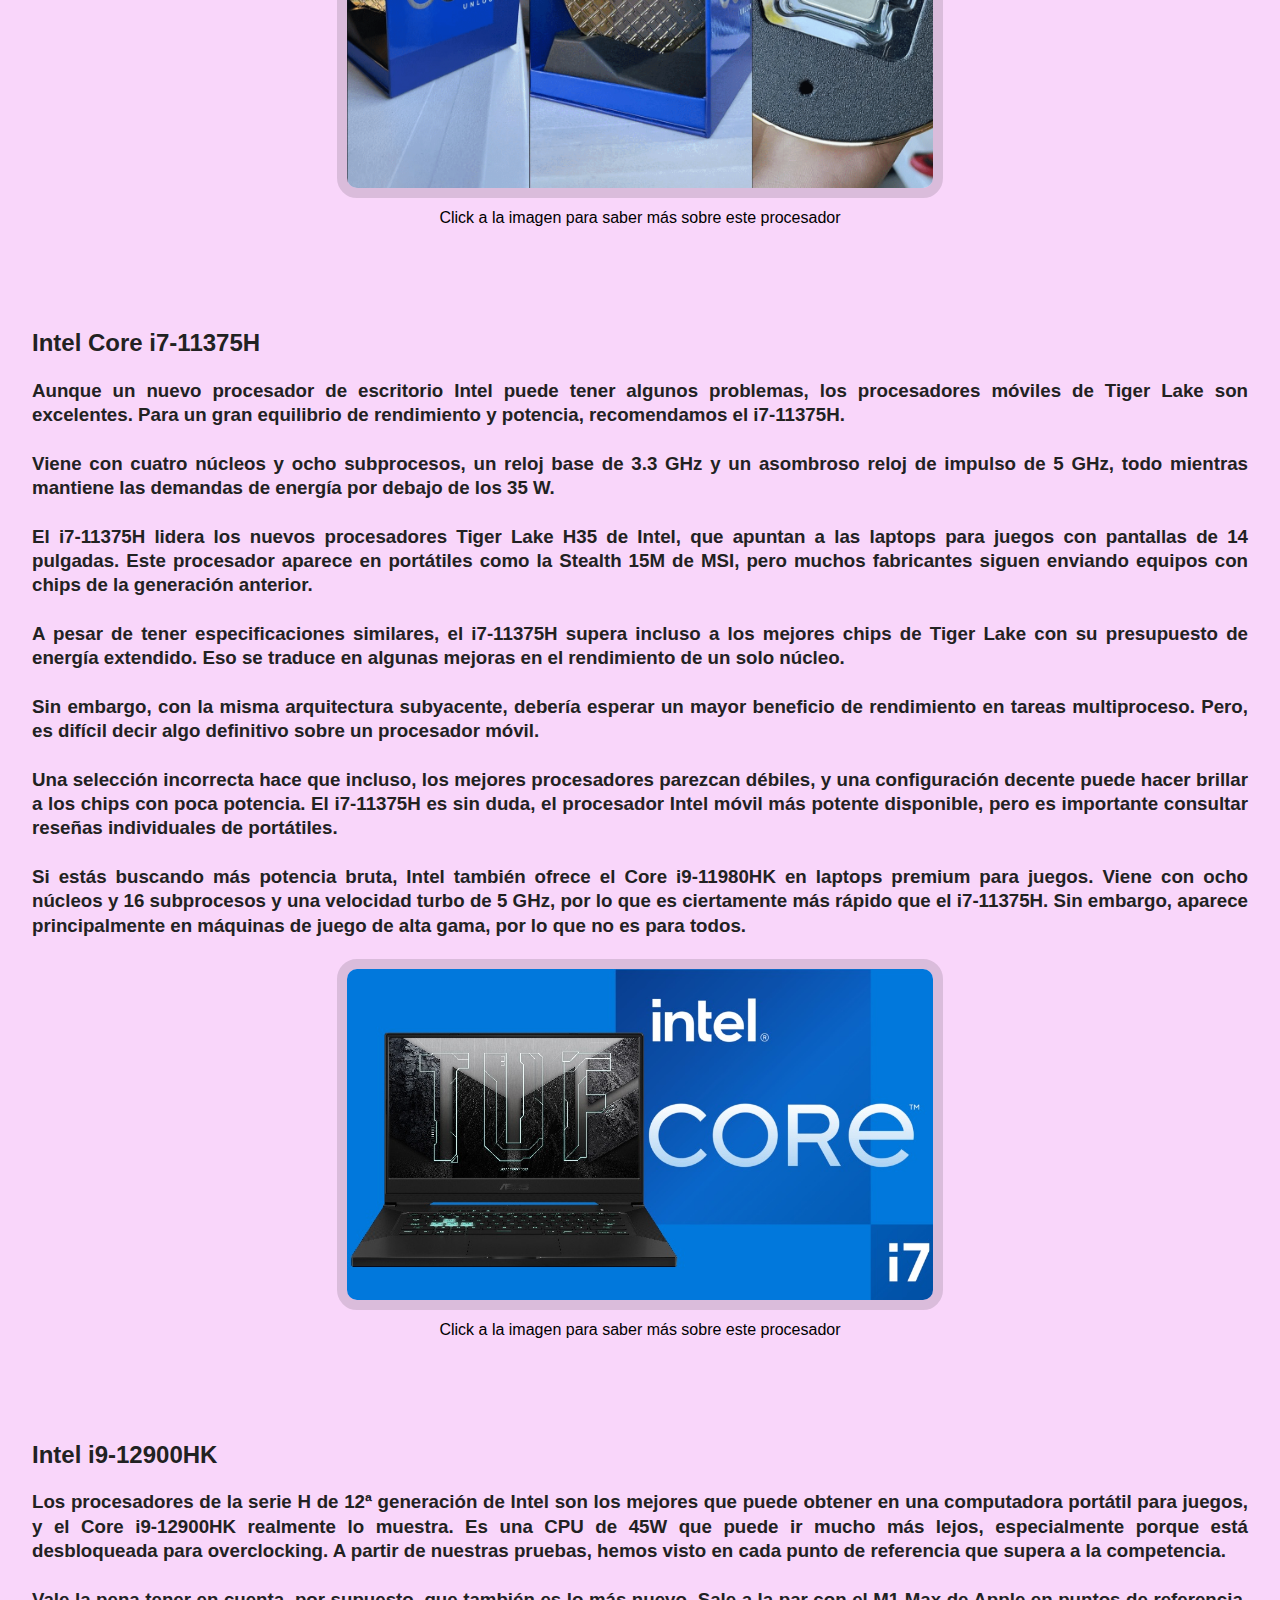
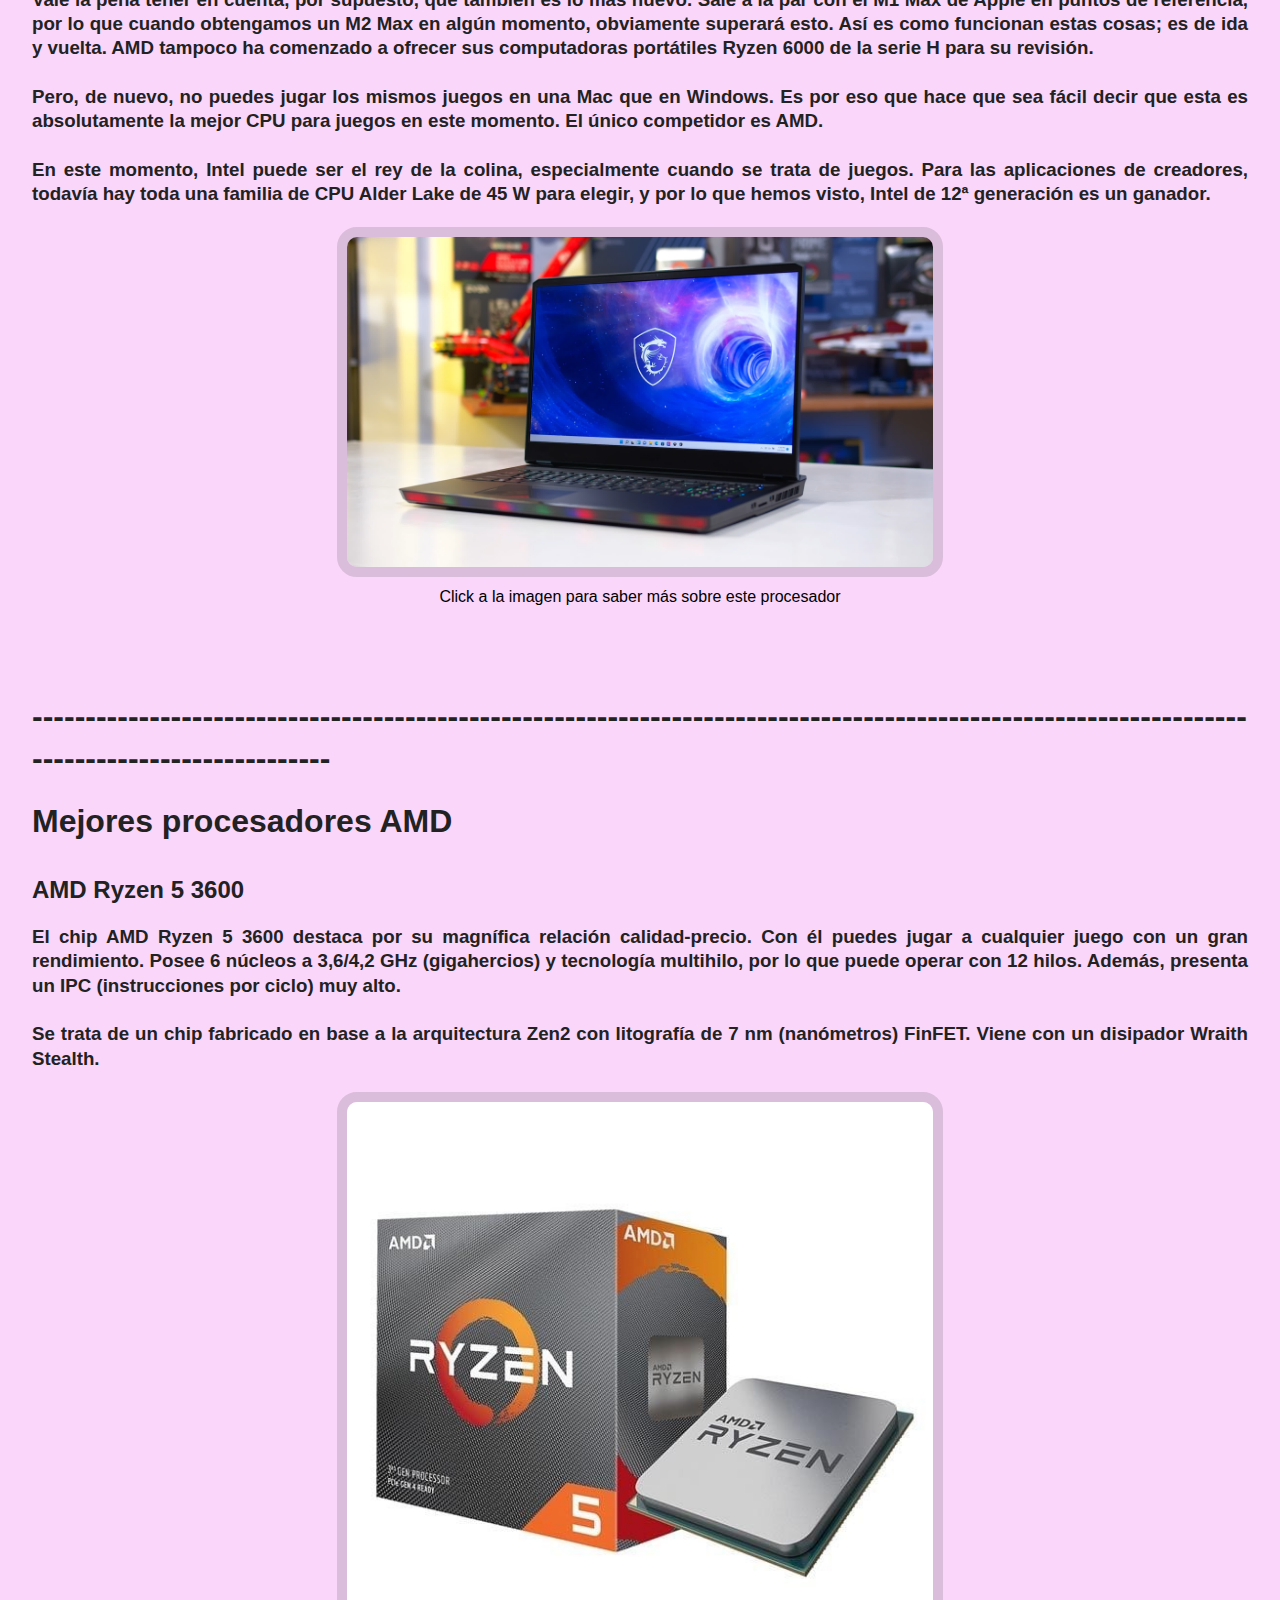
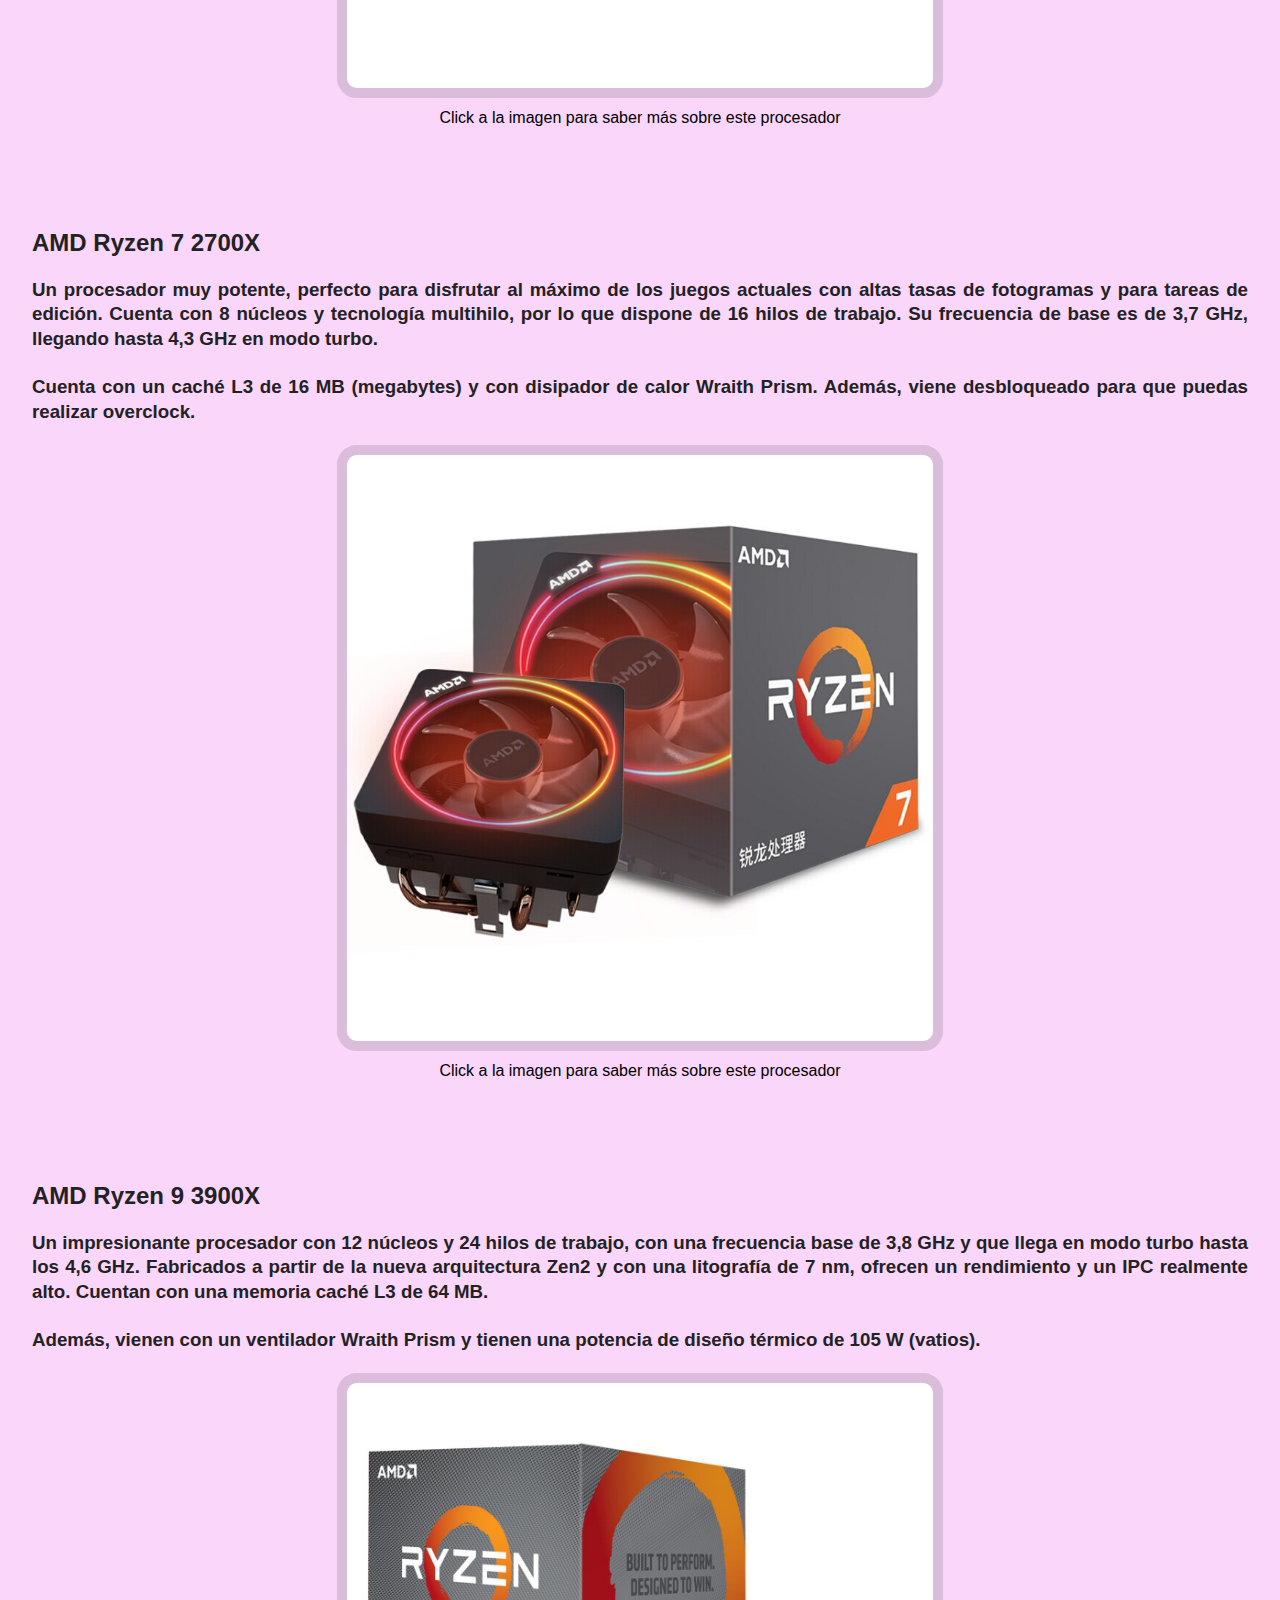
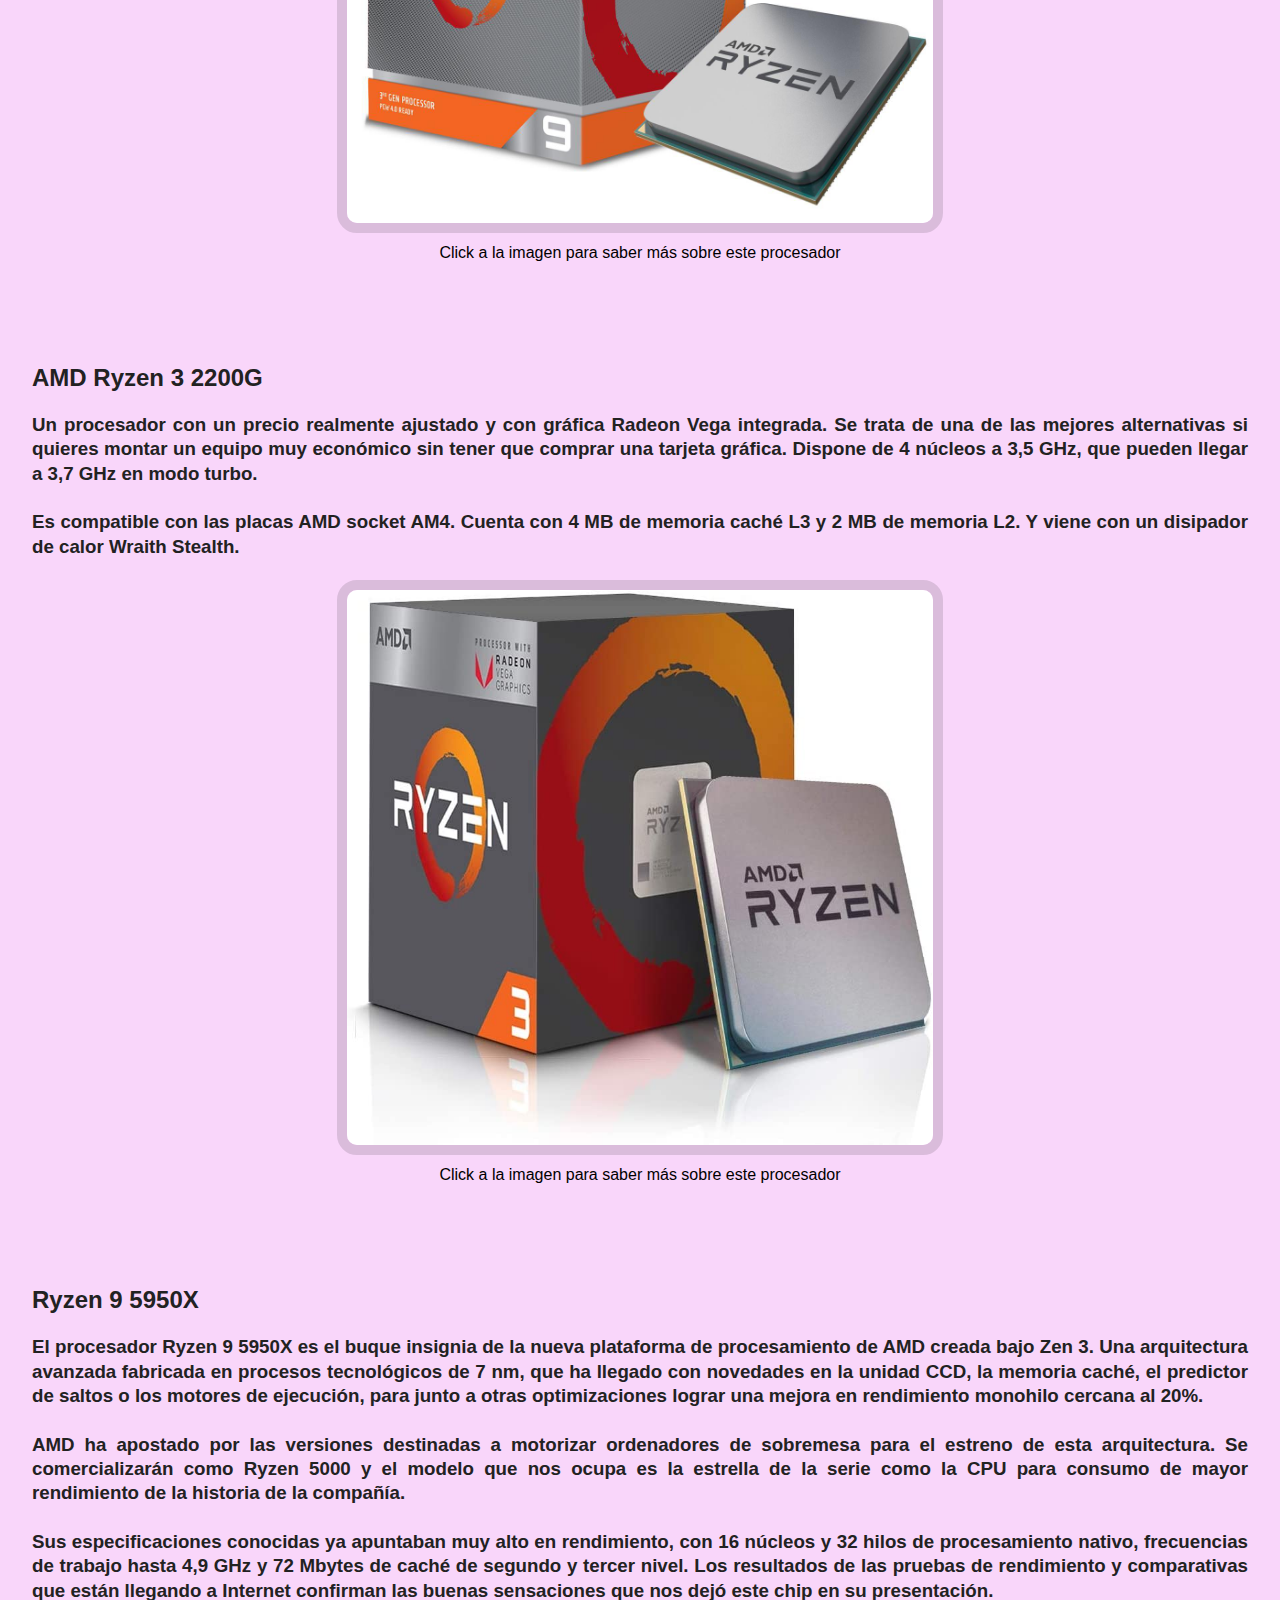
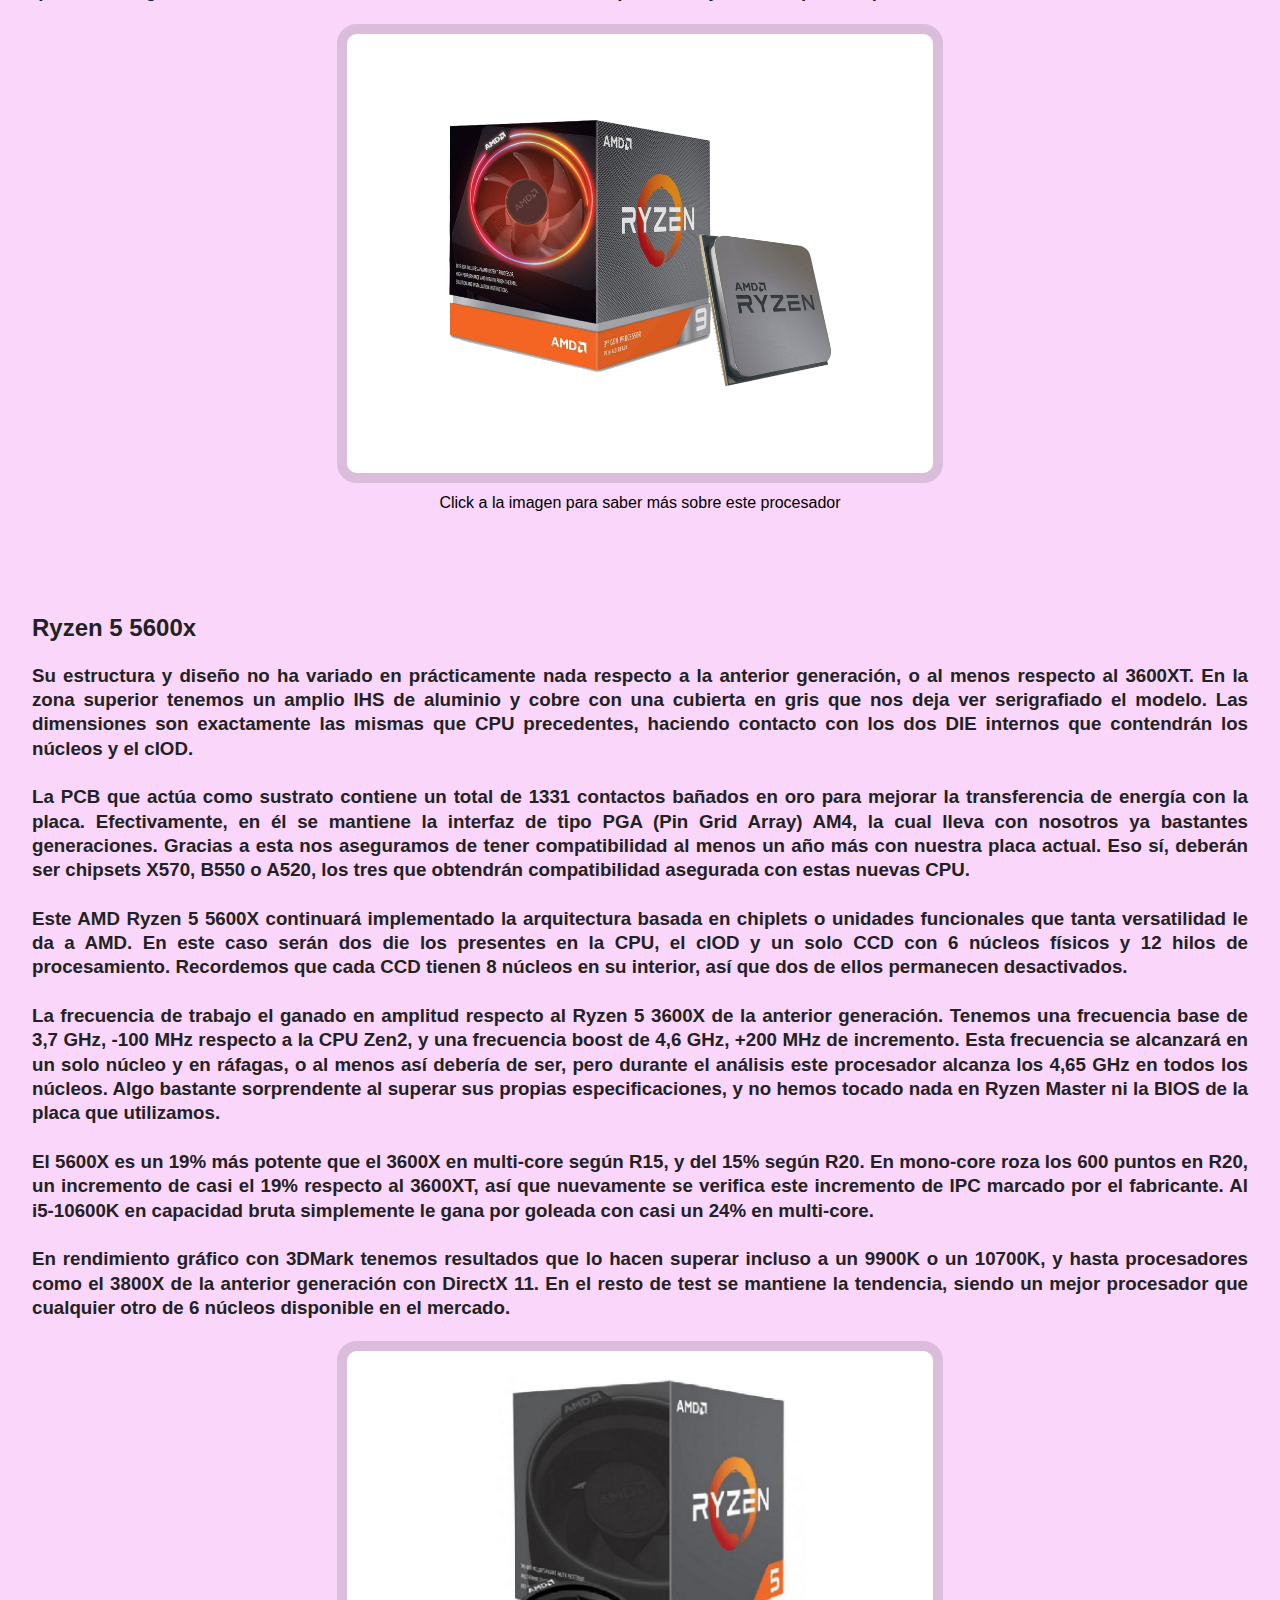
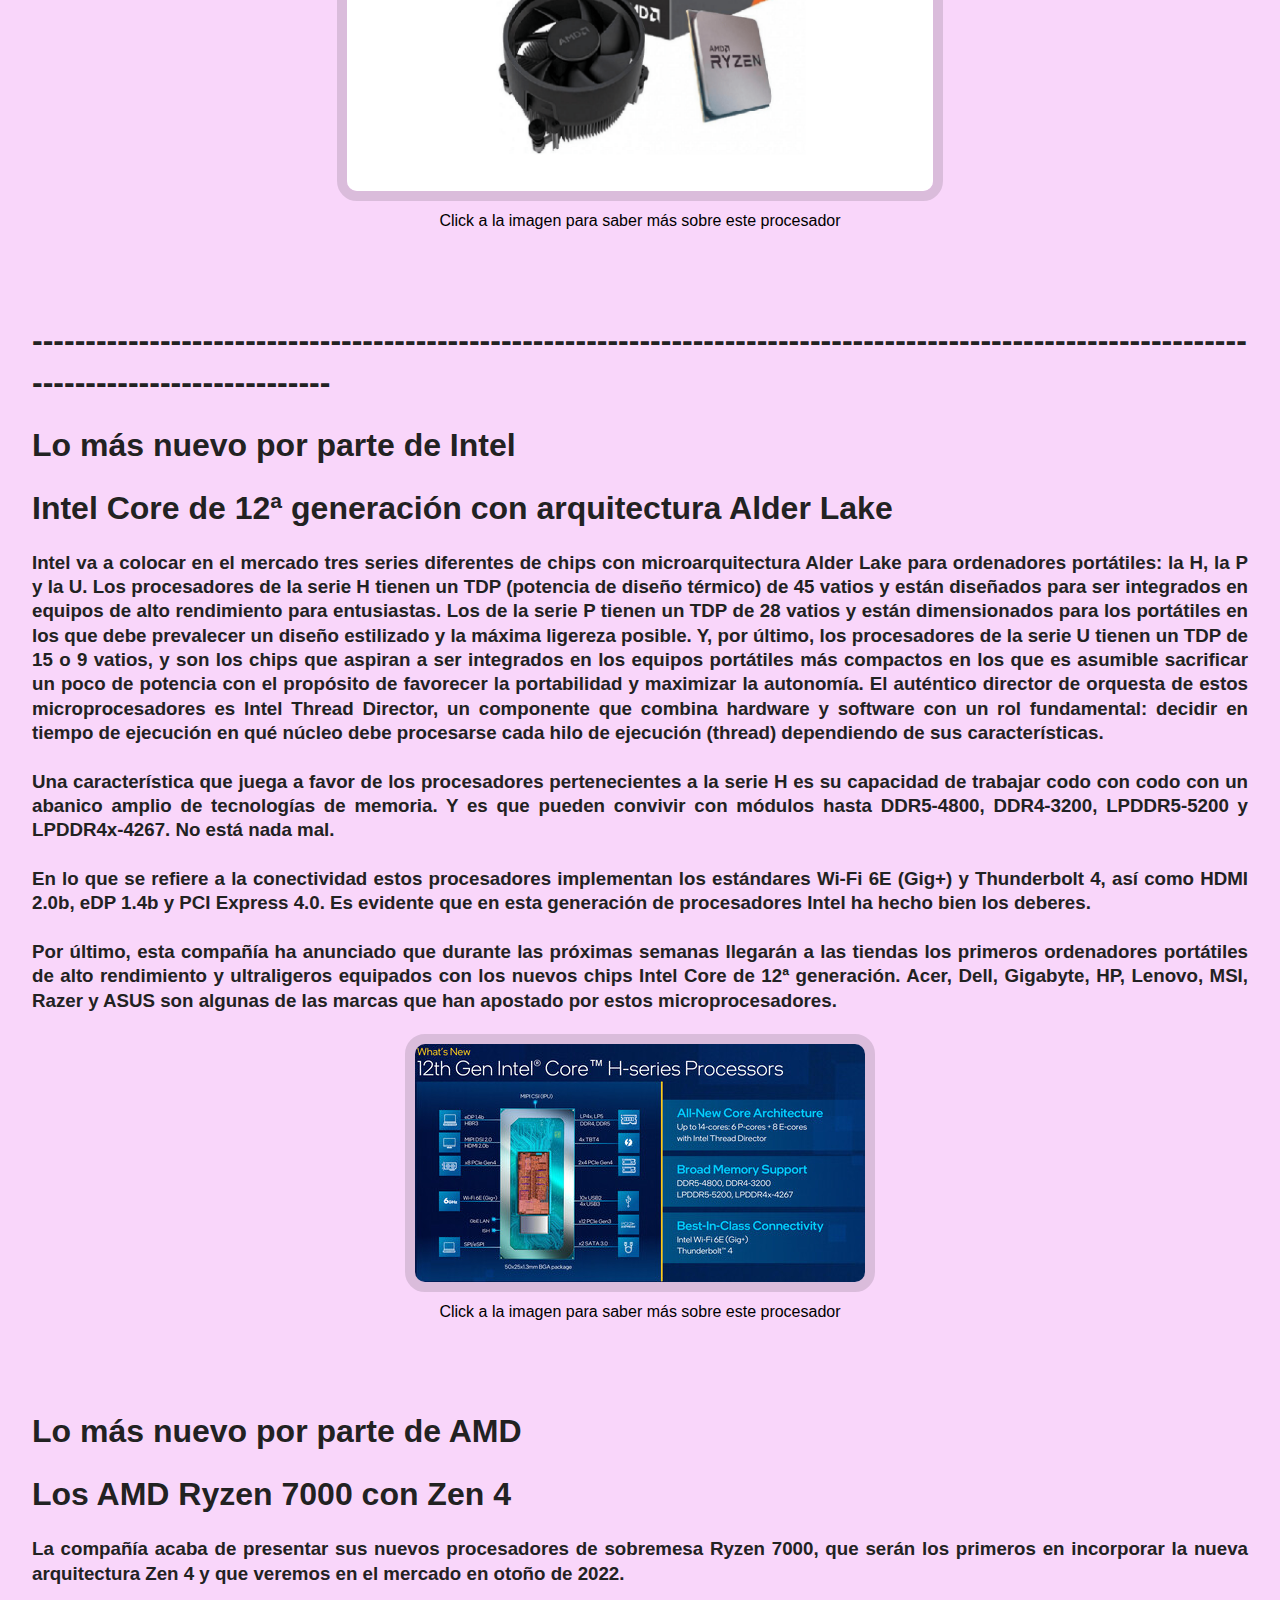
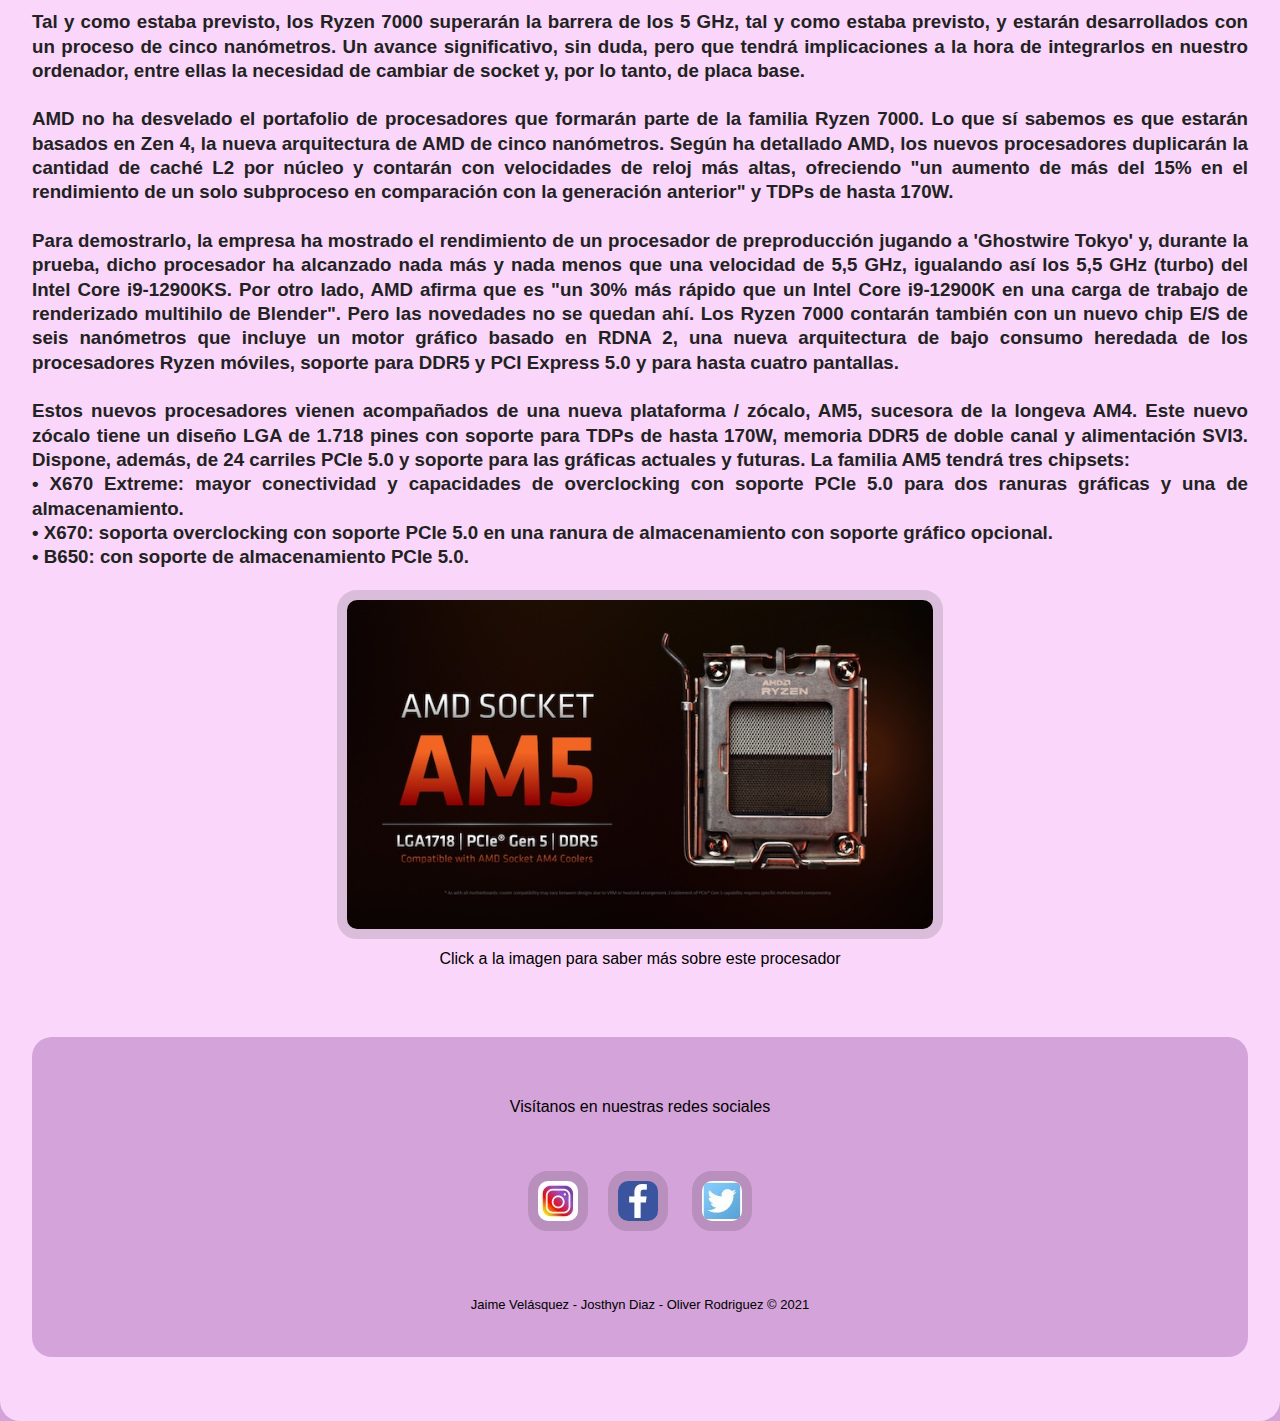
==== commit d0f86271: "Add files via upload" ====
--- a/index.html
+++ b/index.html
@@ -142,12 +142,25 @@
 Sin embargo, con la misma arquitectura subyacente, debería esperar un mayor beneficio de rendimiento en tareas multiproceso. Pero, es difícil decir algo definitivo sobre un procesador móvil.<br><br>
 Una selección incorrecta hace que incluso, los mejores procesadores parezcan débiles, y una configuración decente puede hacer brillar a los chips con poca potencia. El i7-11375H es sin duda, el procesador Intel móvil más potente disponible, pero es importante consultar reseñas individuales de portátiles.<br><br>
 Si estás buscando más potencia bruta, Intel también ofrece el Core i9-11980HK en laptops premium para juegos. Viene con ocho núcleos y 16 subprocesos y una velocidad turbo de 5 GHz, por lo que es ciertamente más rápido que el i7-11375H. Sin embargo, aparece principalmente en máquinas de juego de alta gama, por lo que no es para todos.
-
-
   </h3>
         
         <p class="centrado">
   <a href="https://ark.intel.com/content/www/es/es/ark/products/199278/intel-core-i510400f-processor-12m-cache-up-to-4-30-ghz.html" target="_blank"> <img class="img3" src="img/livity.jpg"></a>
+            <br>Click a la imagen para saber más sobre este procesador
+        </p><br><br>
+
+                <h2>Intel i9-12900HK</h2>
+        <h3>Los procesadores de la serie H de 12ª generación de Intel son los mejores que puede obtener en una computadora portátil para juegos, y el Core i9-12900HK realmente lo muestra. Es una CPU de 45W que puede ir mucho más lejos, especialmente porque está desbloqueada para overclocking. A partir de nuestras pruebas, hemos visto en cada punto de referencia que supera a la competencia.<br><br>
+
+Vale la pena tener en cuenta, por supuesto, que también es lo más nuevo. Sale a la par con el M1 Max de Apple en puntos de referencia, por lo que cuando obtengamos un M2 Max en algún momento, obviamente superará esto. Así es como funcionan estas cosas; es de ida y vuelta. AMD tampoco ha comenzado a ofrecer sus computadoras portátiles Ryzen 6000 de la serie H para su revisión.<br><br>
+
+Pero, de nuevo, no puedes jugar los mismos juegos en una Mac que en Windows. Es por eso que hace que sea fácil decir que esta es absolutamente la mejor CPU para juegos en este momento. El único competidor es AMD.<br><br>
+
+En este momento, Intel puede ser el rey de la colina, especialmente cuando se trata de juegos. Para las aplicaciones de creadores, todavía hay toda una familia de CPU Alder Lake de 45 W para elegir, y por lo que hemos visto, Intel de 12ª generación es un ganador.
+  </h3>
+        
+        <p class="centrado">
+  <a href="https://ark.intel.com/content/www/es/es/ark/products/199278/intel-core-i510400f-processor-12m-cache-up-to-4-30-ghz.html" target="_blank"> <img class="img3" src="img/dangerman.jpg"></a>
             <br>Click a la imagen para saber más sobre este procesador
         </p><br><br>
 <h1>----------------------------------------------------------------------------------------------------------------------------------------------</h1>
